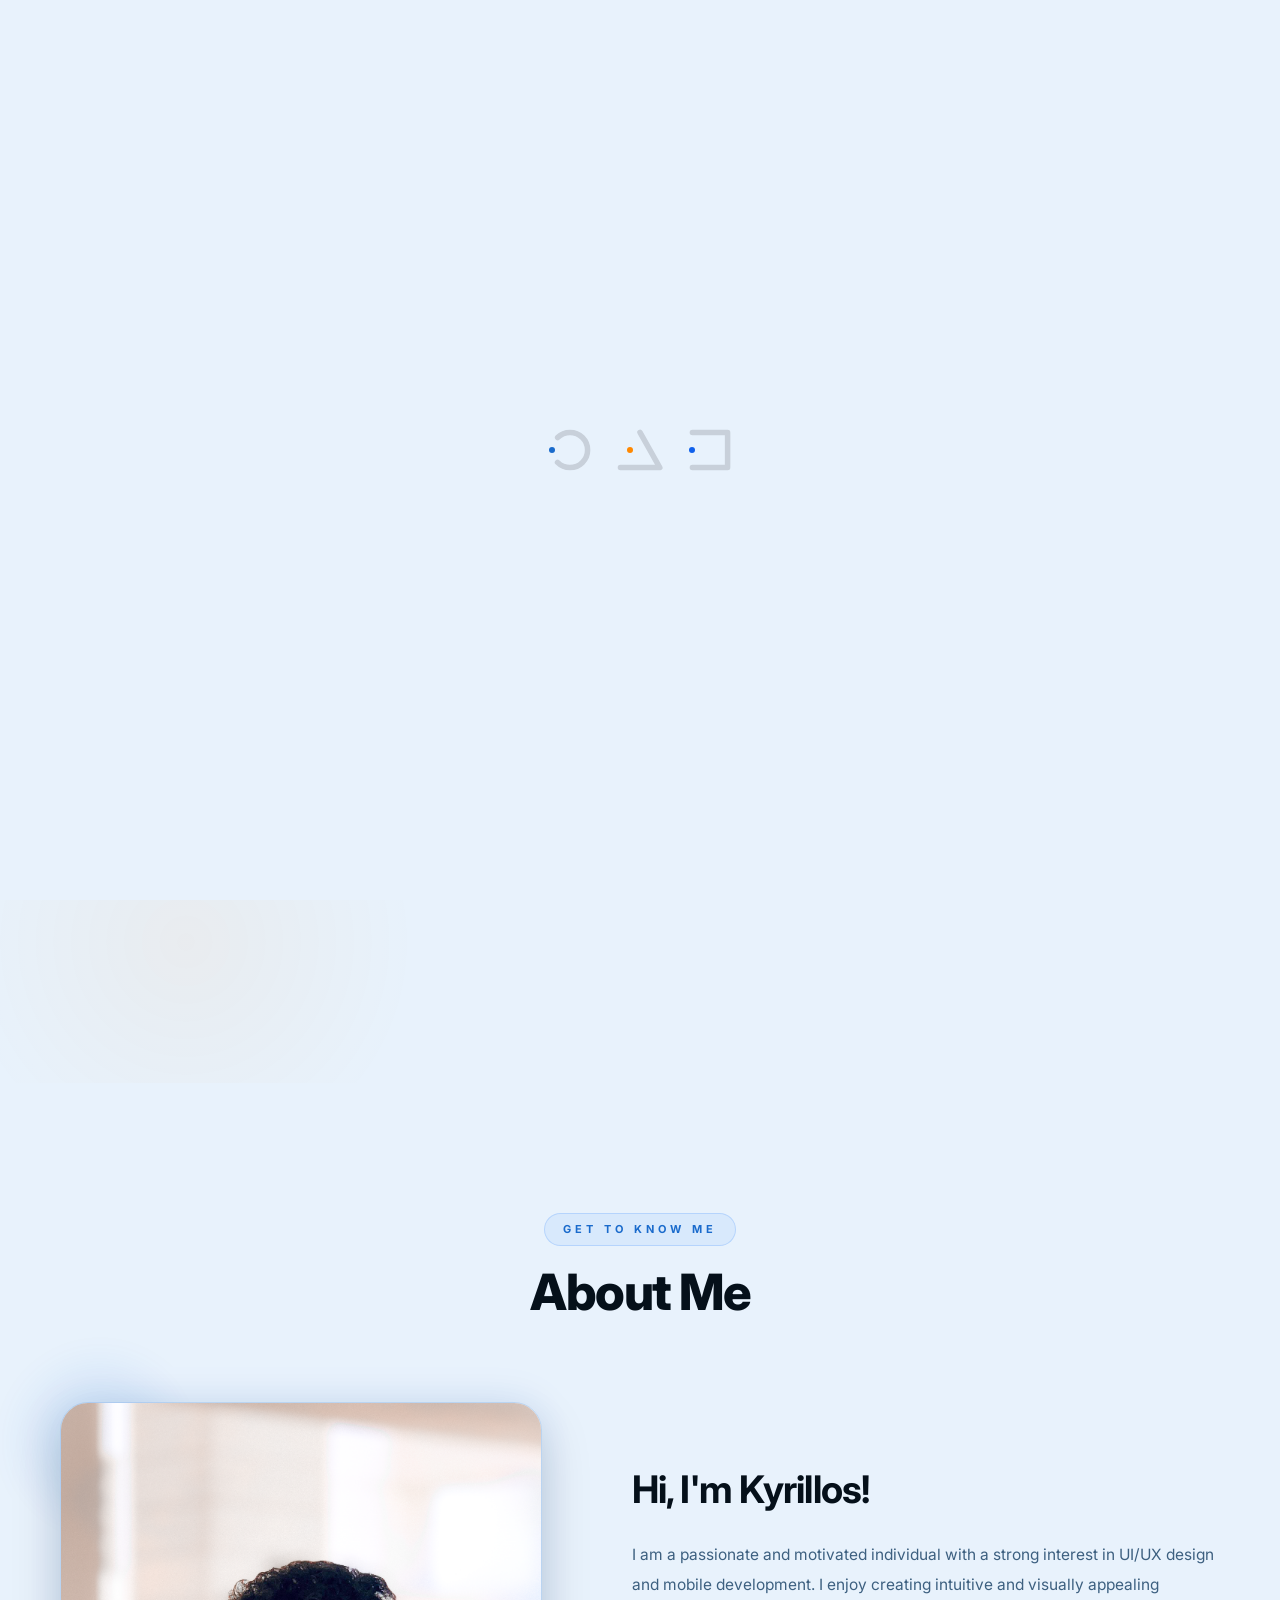
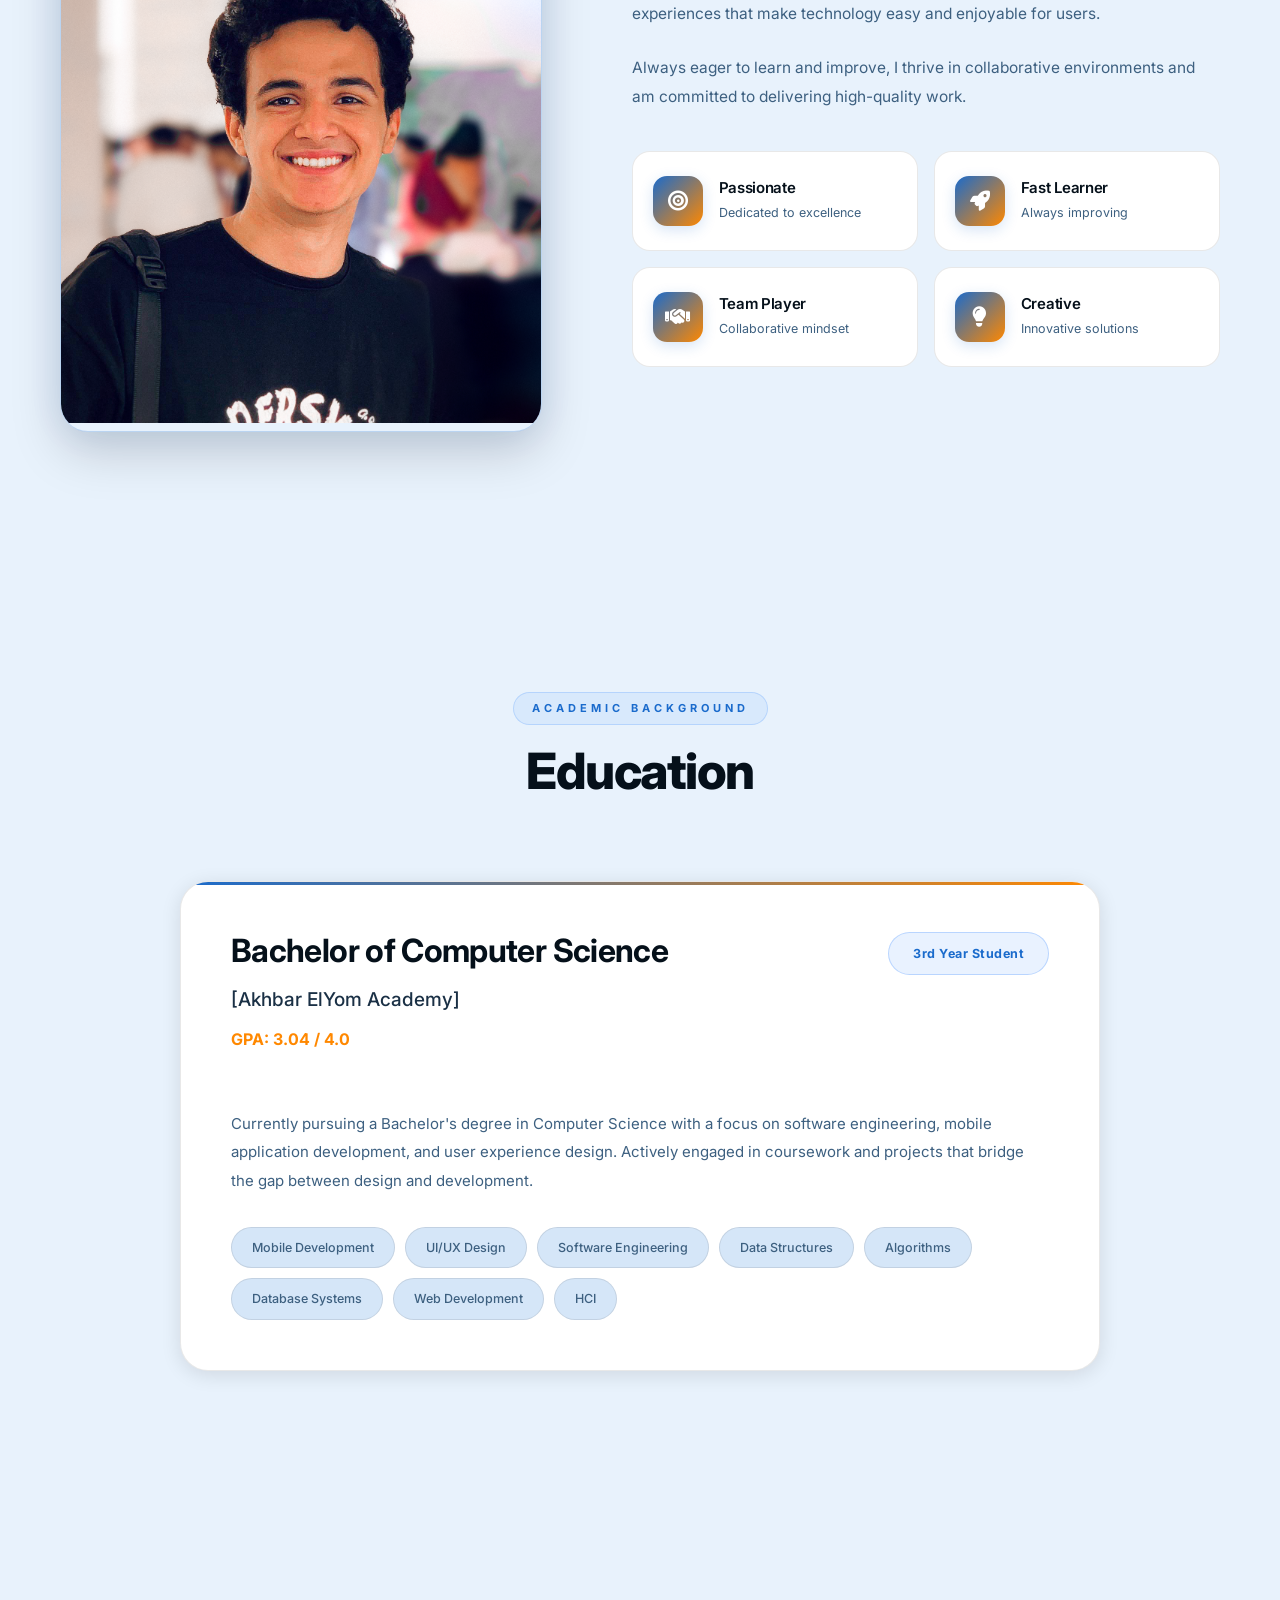
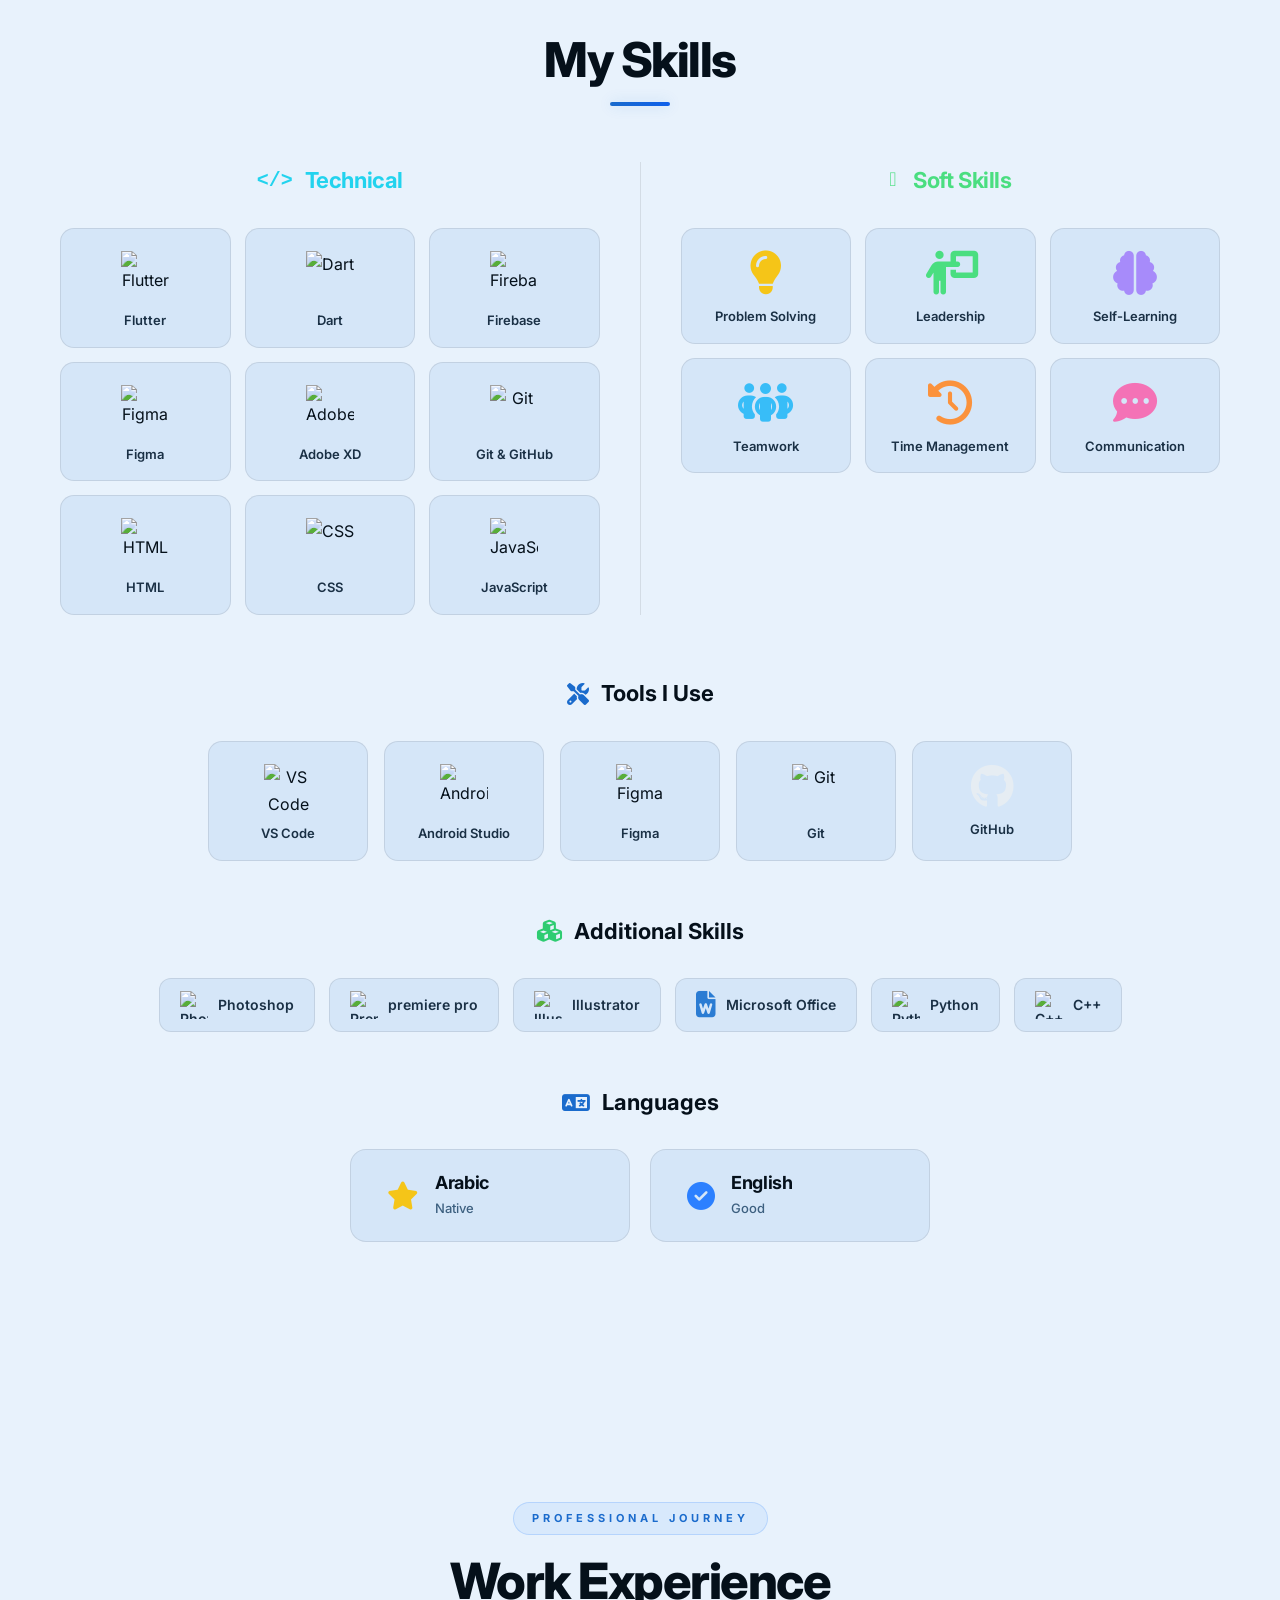
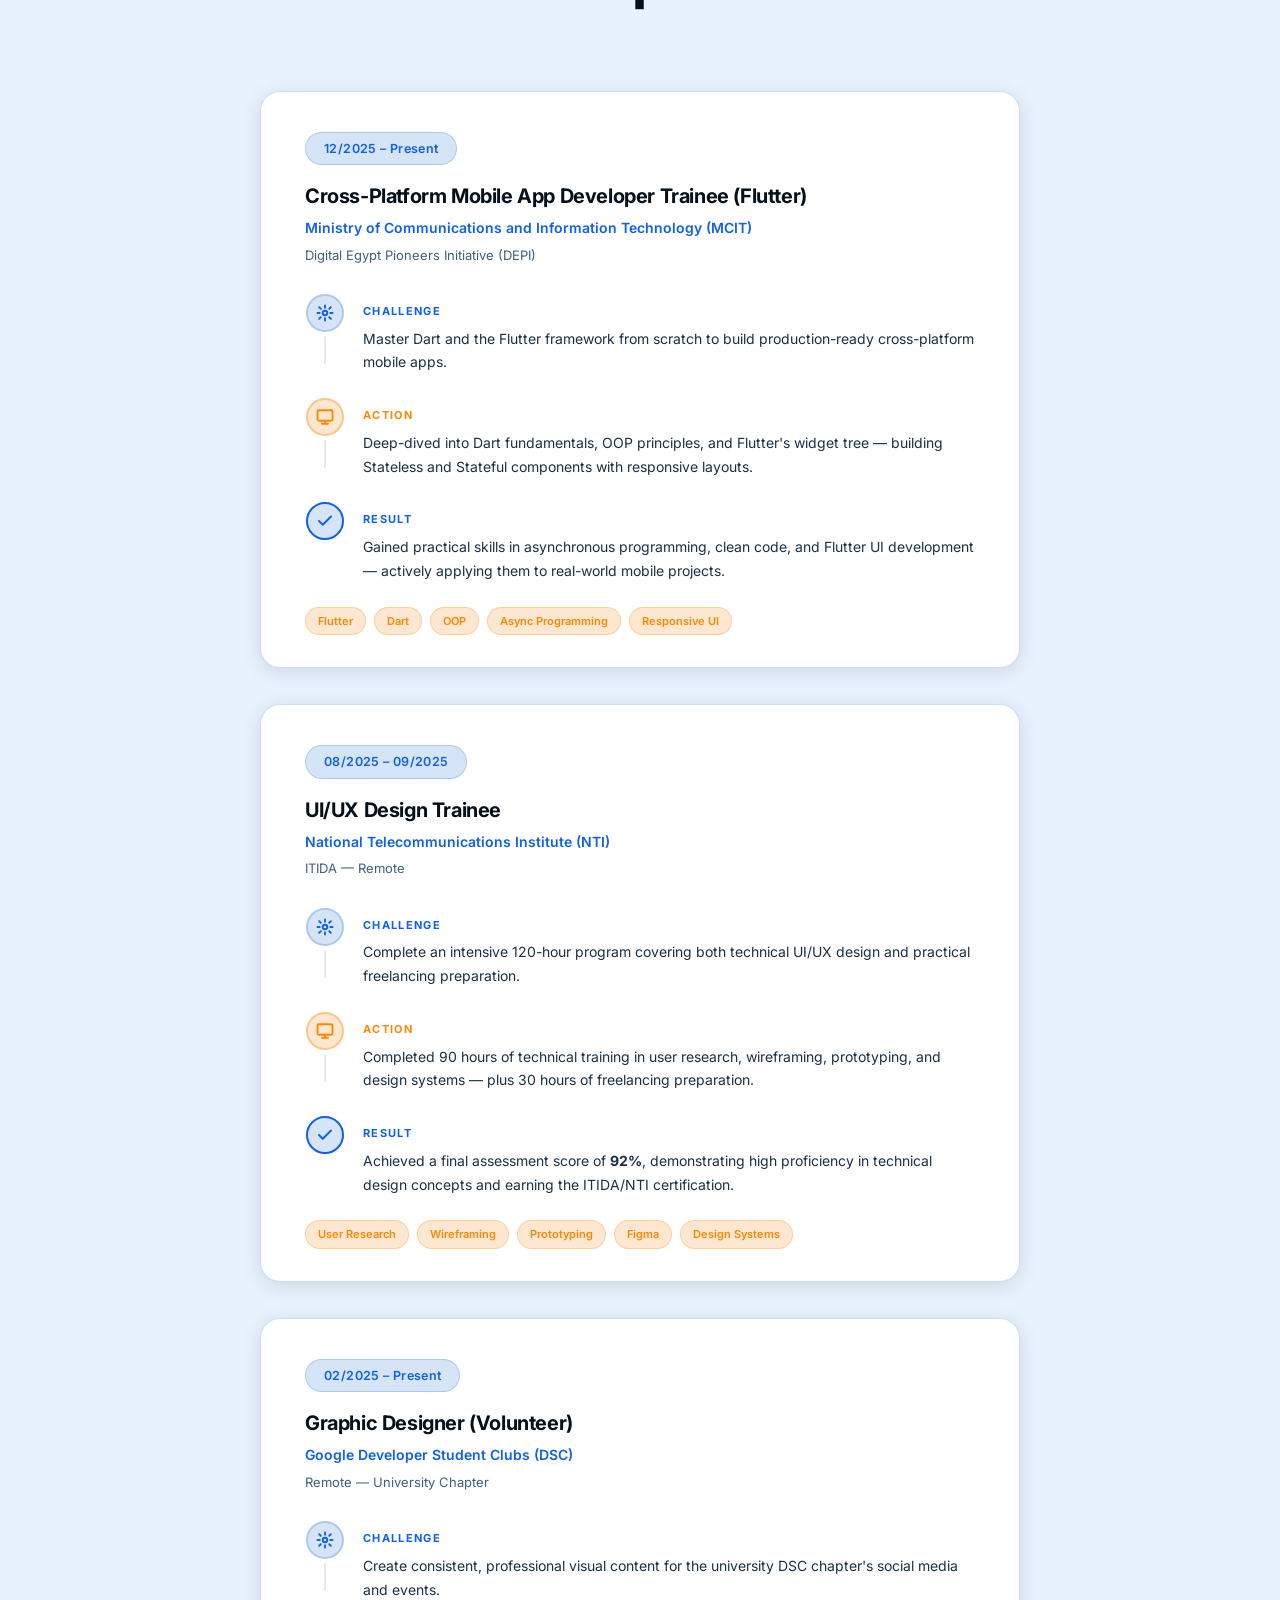
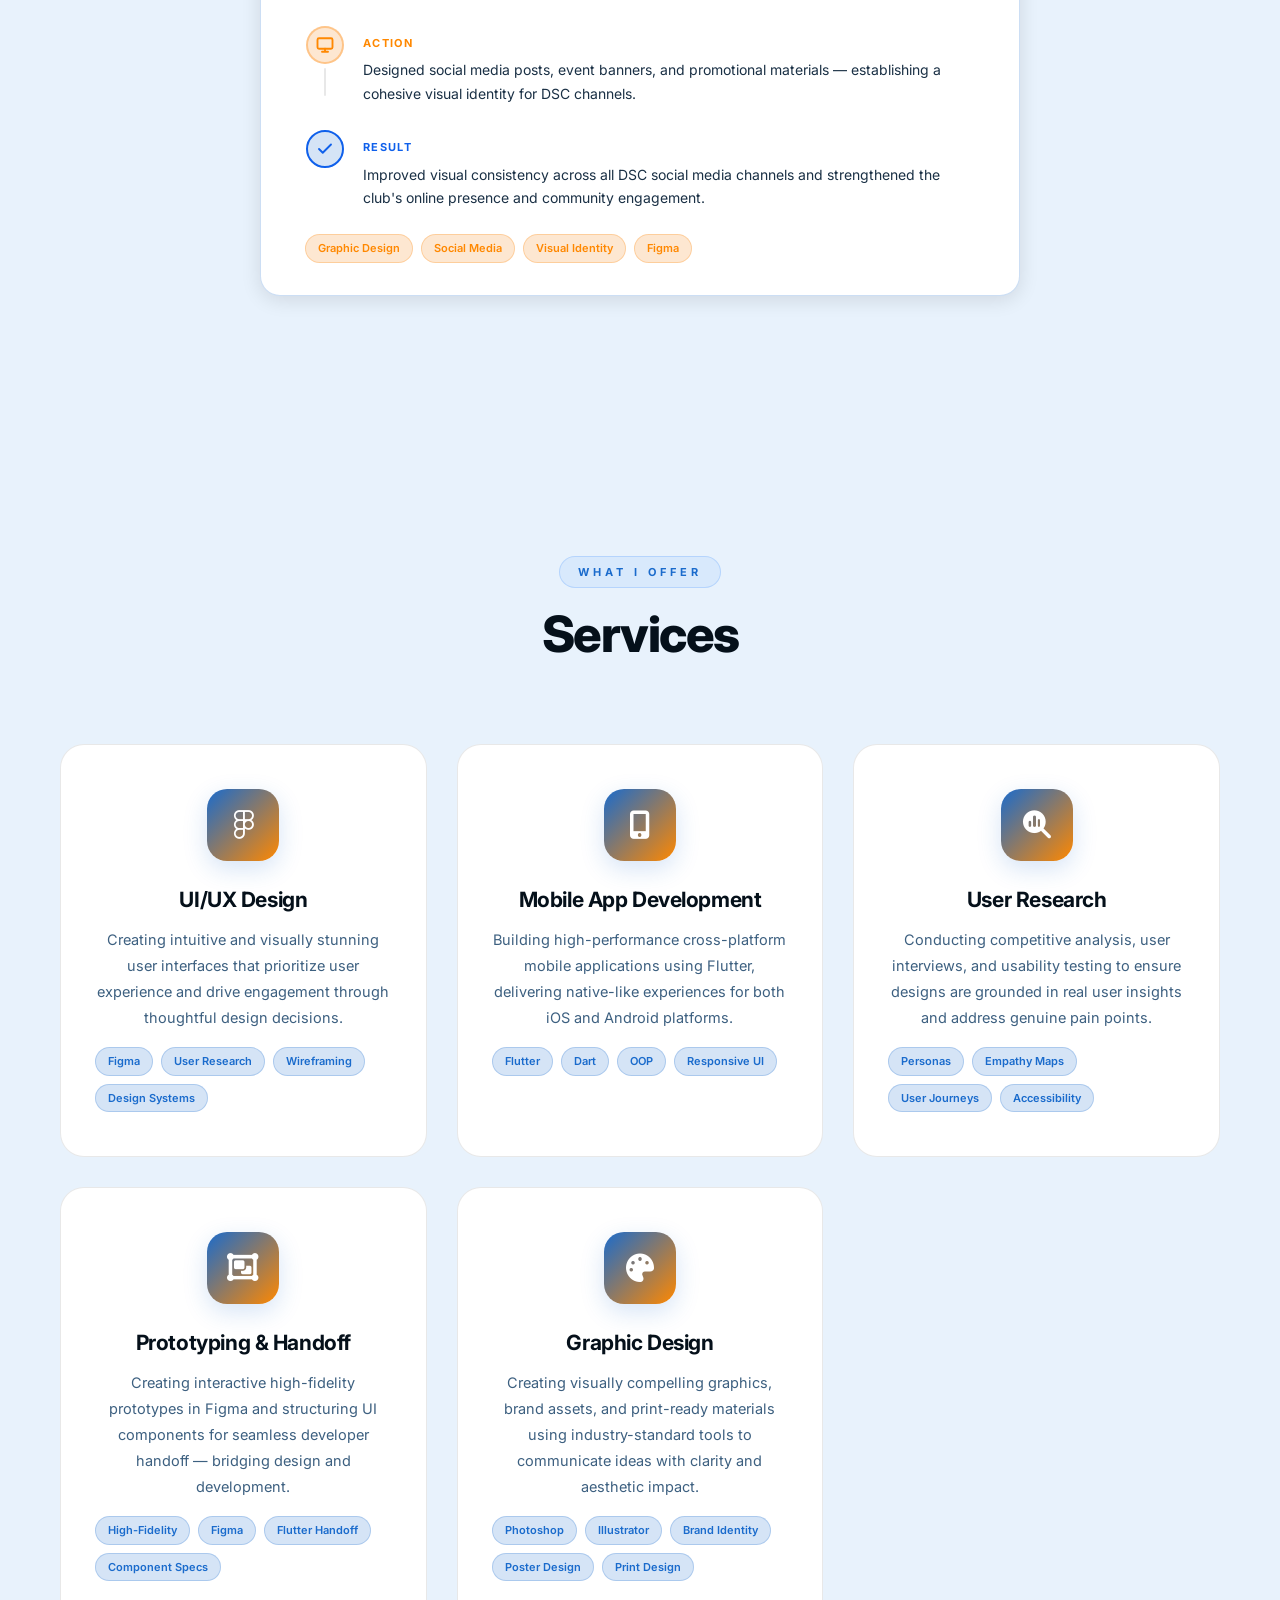
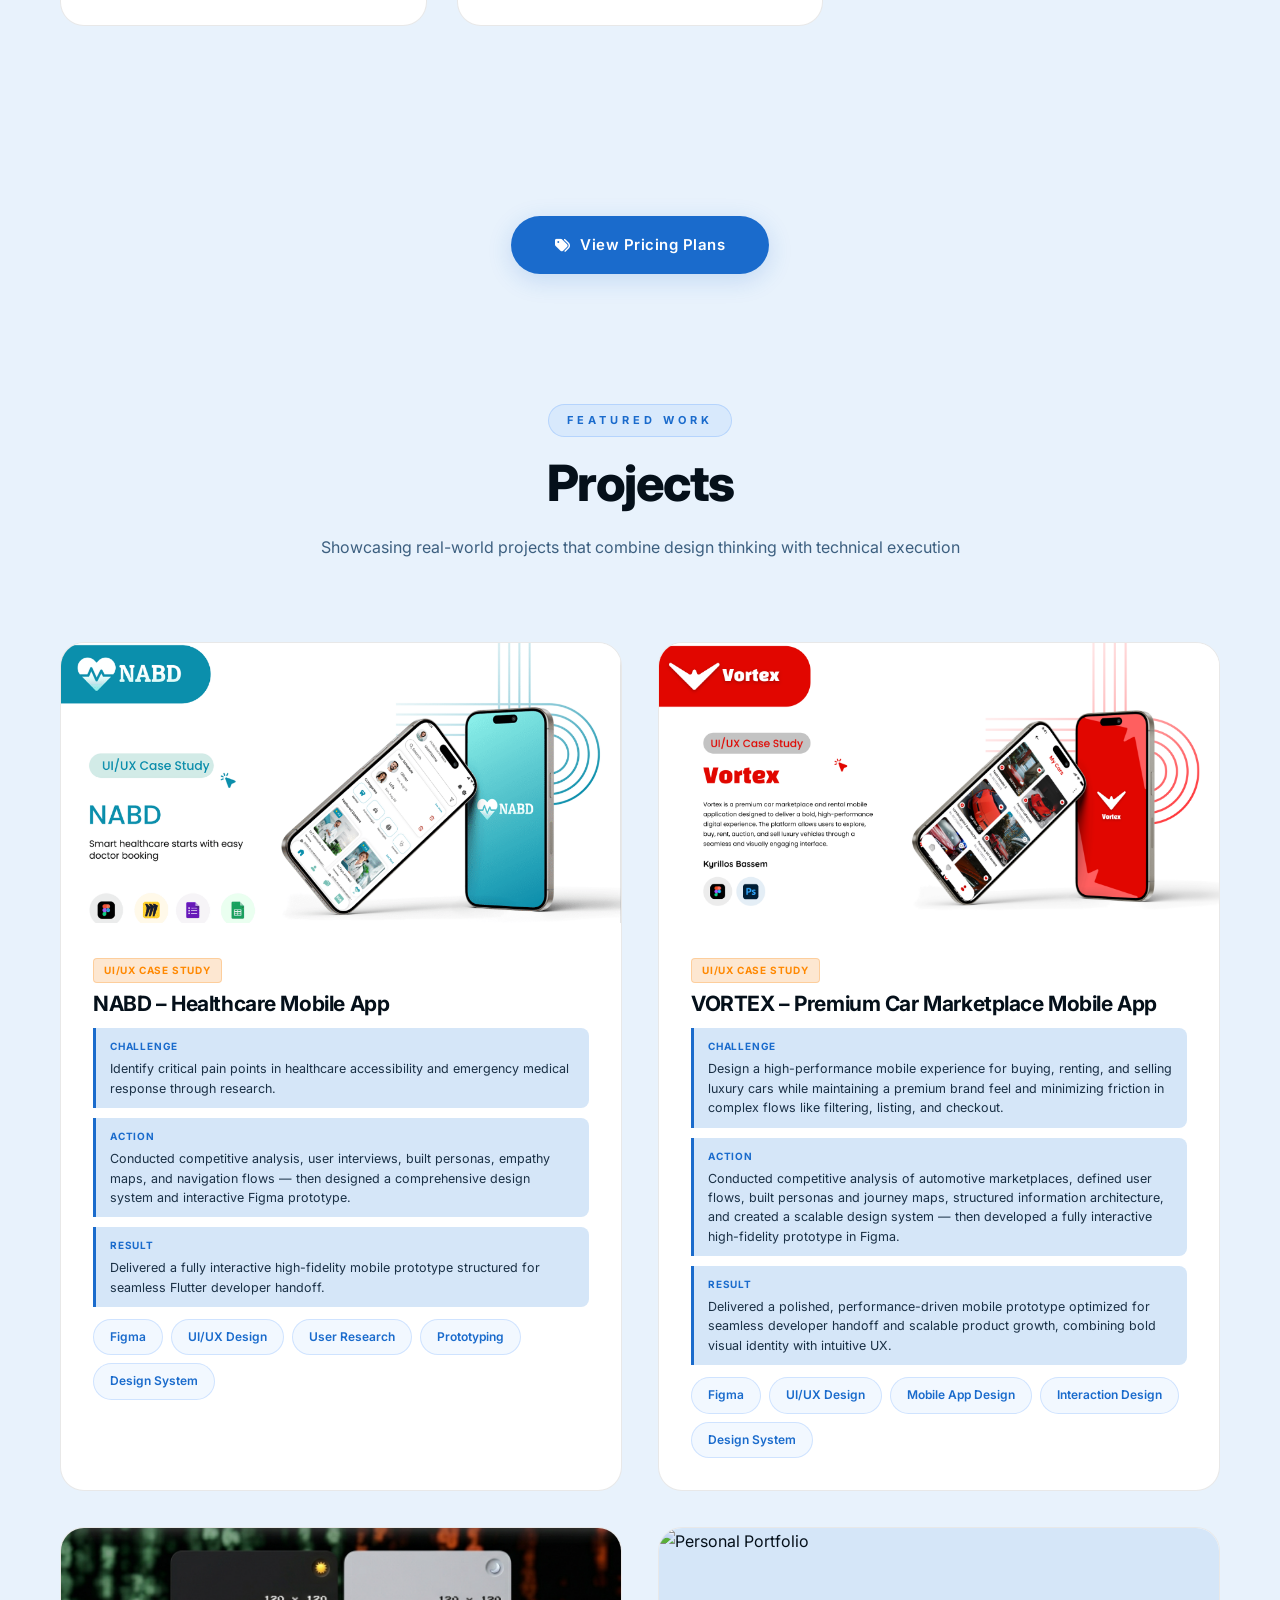
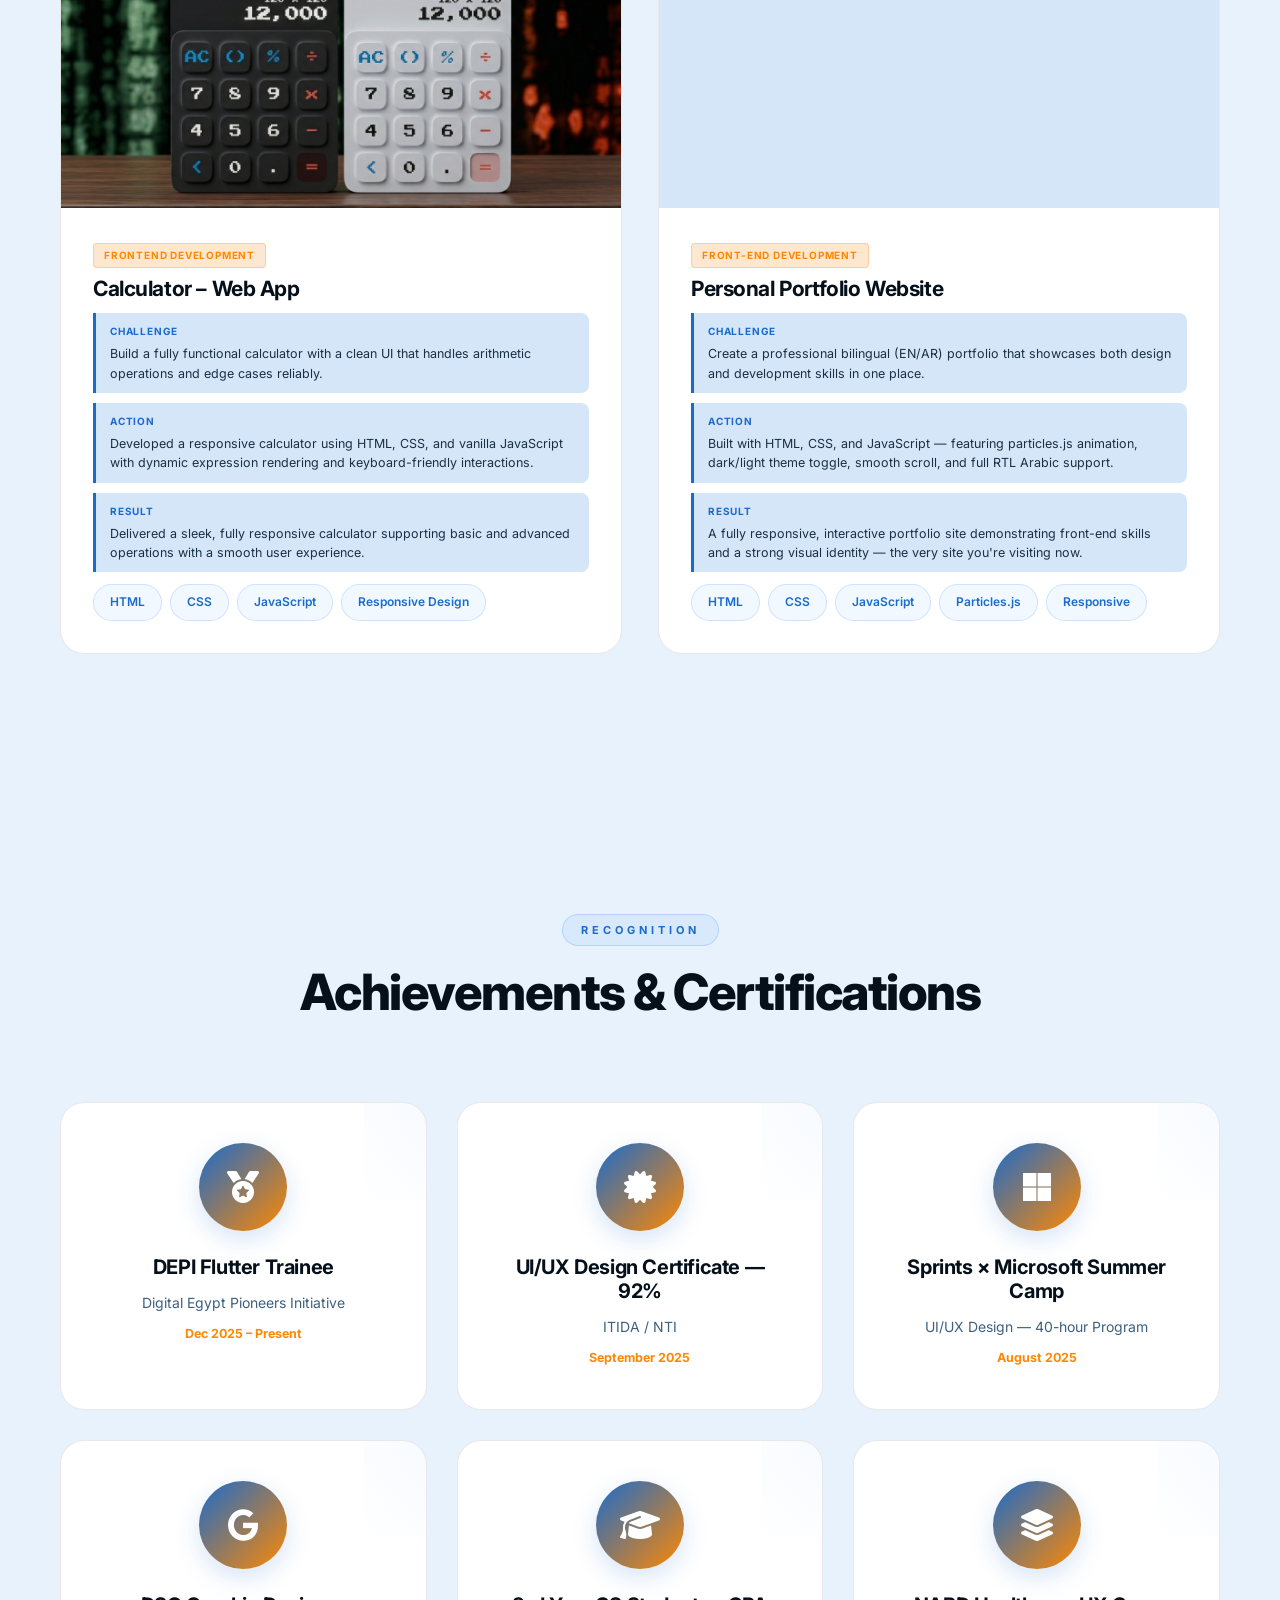
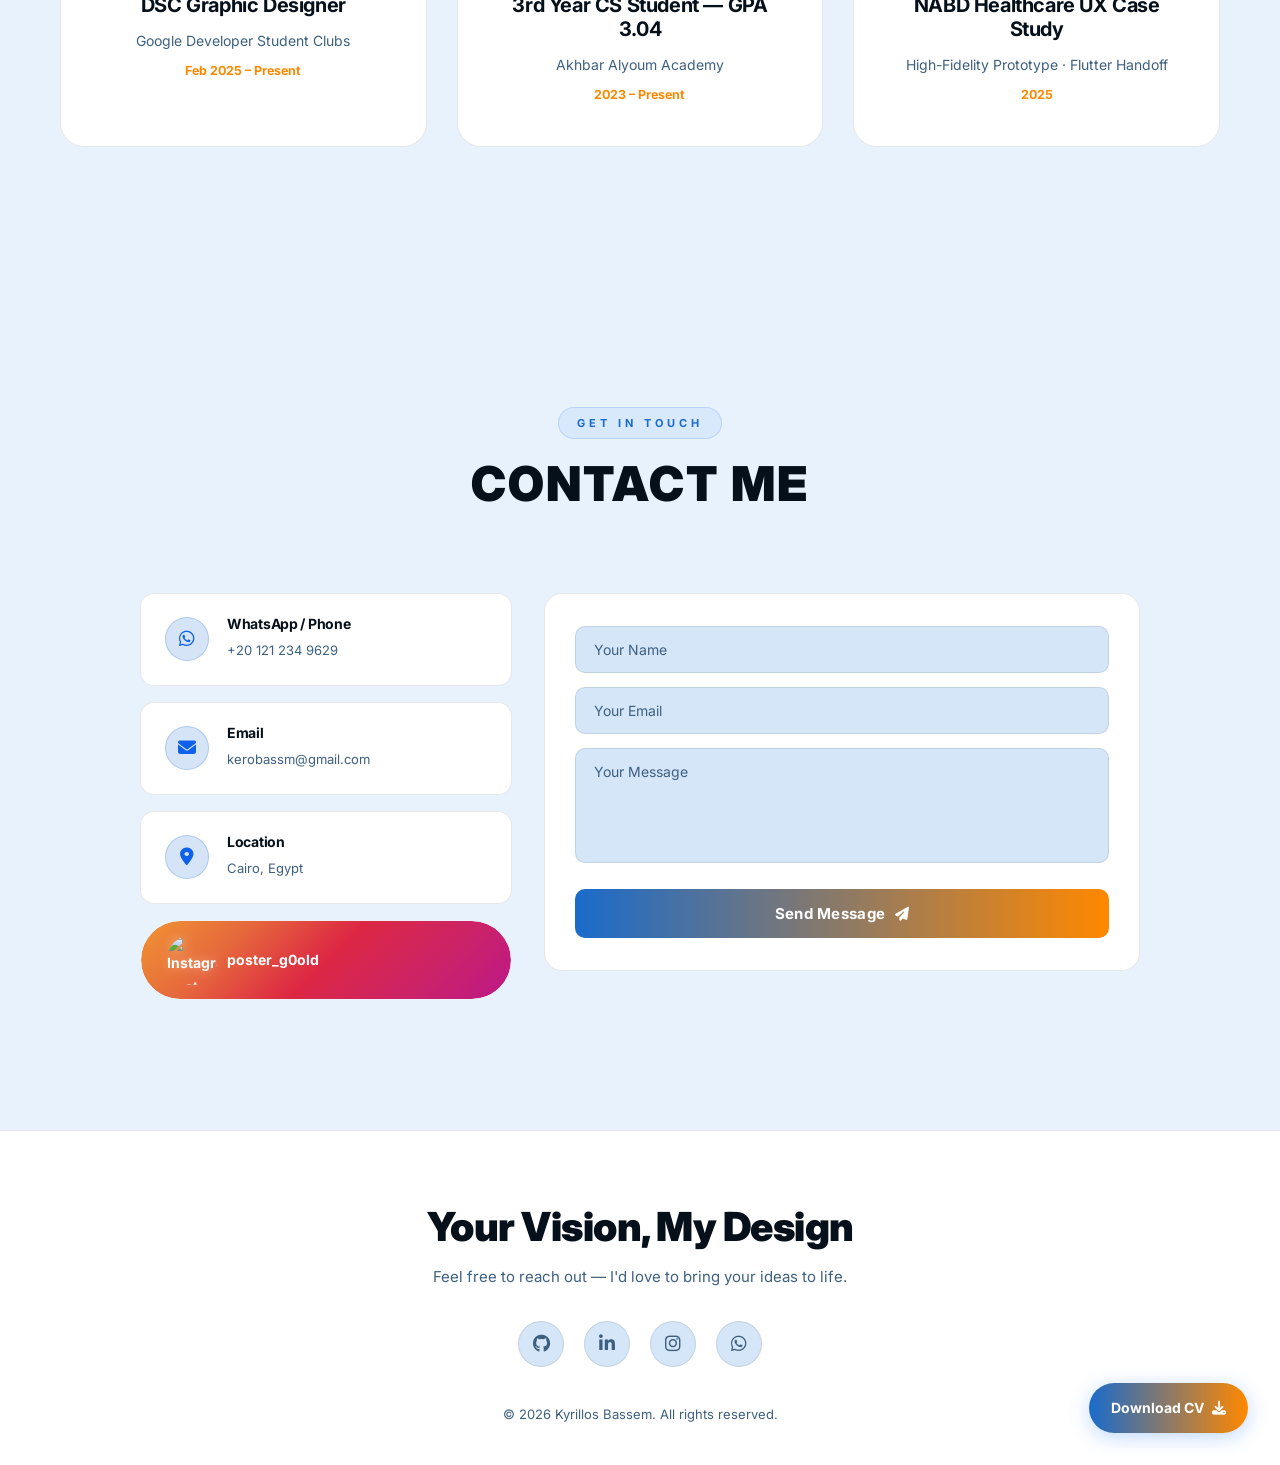
==== index.html @ b2d8bff7 "Add files via upload" ====
<!DOCTYPE html>
<html lang="en" dir="ltr">

<head>
    <meta charset="UTF-8">
    <meta name="viewport" content="width=device-width, initial-scale=1.0">
    <link rel="icon" type="image/png" href="icon.png">
    <title>Kyroles Bassem - UI/UX Designer & Mobile Developer</title>

    <link rel="preconnect" href="https://fonts.googleapis.com">
    <link rel="preconnect" href="https://fonts.gstatic.com" crossorigin>
    <link
        href="https://fonts.googleapis.com/css2?family=Cormorant+Garamond:wght@300;400;500;600;700&family=Inter:wght@300;400;500;600;700&family=Cairo:wght@300;400;600;700&display=swap"
        rel="stylesheet">
    <link rel="stylesheet" href="https://cdnjs.cloudflare.com/ajax/libs/font-awesome/6.5.0/css/all.min.css">
    <script src="https://cdn.jsdelivr.net/npm/@emailjs/browser@4/dist/email.min.js"></script>
    <link rel="stylesheet" href="style.css">
    <script>
    (function() {
      const t = localStorage.getItem('theme') || 'dark';
      document.documentElement.setAttribute('data-theme', t);
    })();
  </script>
</head>

<body dir="ltr">

    <div id="page-loader">
        <div class="loader">
            <svg viewBox="0 0 80 80">
                <circle r="32" cy="40" cx="40"></circle>
            </svg>
        </div>
        <div class="loader triangle">
            <svg viewBox="0 0 86 80">
                <polygon points="43 8 79 72 7 72"></polygon>
            </svg>
        </div>
        <div class="loader">
            <svg viewBox="0 0 80 80">
                <rect height="64" width="64" y="8" x="8"></rect>
            </svg>
        </div>
    </div>

    <div id="particles-js"></div>

    <!-- Controls -->
    <div class="controls-container">
        <div class="lang-toggle">
            <button class="lang-btn active" onclick="switchLanguage('en')">EN</button>
            <button class="lang-btn" onclick="switchLanguage('ar')">AR</button>
        </div>
        <button class="theme-toggle" onclick="toggleTheme()" aria-label="Toggle theme">
            <svg class="theme-icon sun-icon" viewBox="0 0 24 24">
                <circle cx="12" cy="12" r="5" />
                <line x1="12" y1="1" x2="12" y2="3" />
                <line x1="12" y1="21" x2="12" y2="23" />
                <line x1="4.22" y1="4.22" x2="5.64" y2="5.64" />
                <line x1="18.36" y1="18.36" x2="19.78" y2="19.78" />
                <line x1="1" y1="12" x2="3" y2="12" />
                <line x1="21" y1="12" x2="23" y2="12" />
                <line x1="4.22" y1="19.78" x2="5.64" y2="18.36" />
                <line x1="18.36" y1="5.64" x2="19.78" y2="4.22" />
            </svg>
        </button>
    </div>

    <!-- Navigation -->
    <nav>
        <div class="nav-container">
            <a href="#home" class="logo">
                <span class="logo-icon">
                    <svg width="36" height="36" viewBox="0 0 36 36" fill="none" xmlns="http://www.w3.org/2000/svg">
                        <!-- Outer hexagon ring -->
                        <path d="M18 2L32 10V26L18 34L4 26V10L18 2Z" stroke="url(#logoGrad)" stroke-width="1.5"
                            fill="none" />
                        <!-- Inner diamond -->
                        <path d="M18 9L25 18L18 27L11 18Z" fill="url(#logoGrad)" opacity="0.15" />
                        <path d="M18 9L25 18L18 27L11 18Z" stroke="url(#logoGrad)" stroke-width="1.2" fill="none" />
                        <!-- KB monogram — K -->
                        <path d="M13 13.5V22.5M13 18H19.5L22.5 13.5M13 18L22.5 22.5" stroke="url(#logoGrad)"
                            stroke-width="1.6" stroke-linecap="round" stroke-linejoin="round" />
                        <defs>
                            <linearGradient id="logoGrad" x1="4" y1="2" x2="32" y2="34" gradientUnits="userSpaceOnUse">
                                <stop offset="0%" stop-color="var(--primary-light)" />
                                <stop offset="100%" stop-color="var(--accent)" />
                            </linearGradient>
                        </defs>
                    </svg>
                </span>
                <span class="logo-text">
                    <span class="logo-first">KB</span><span class="logo-dot">.</span>
                </span>
            </a>
            <button class="nav-toggle" onclick="toggleNav()">☰</button>
            <ul class="nav-links" id="navLinks">
                <li><a href="#about" data-en="About" data-ar="عني">About</a></li>
                <li><a href="#education" data-en="Education" data-ar="التعليم">Education</a></li>
                <li><a href="#skills" data-en="Skills" data-ar="المهارات">Skills</a></li>
                <li><a href="#experience" data-en="Experience" data-ar="الخبرة">Experience</a></li>
                <li><a href="#services" data-en="Services" data-ar="الخدمات">Services</a></li>
                <li><a href="#projects" data-en="Projects" data-ar="المشاريع">Projects</a></li>
                <li><a href="#achievements" data-en="Achievements" data-ar="الإنجازات">Achievements</a></li>
                <li><a href="#contact" data-en="Contact" data-ar="تواصل">Contact</a></li>
            </ul>
        </div>
    </nav>

    <!-- Hero Section -->
    <section class="hero" id="home">
        <div class="hero-container">
            <div class="hero-content">
                <span class="hero-greeting">
                    <span data-en="Welcome to my portfolio" data-ar="مرحباً بك في معرض أعمالي">Welcome to my
                        portfolio</span>
                </span>
                <h1 class="hero-title" data-en="Kyrillos Bassem" data-ar="كيرلس باسم">Kyrillos Bassem</h1>
                <!-- <p class="hero-role" data-en="UI/UX Designer & Mobile Developer" data-ar="مصمم واجهات و مطور تطبيقات موبايل">UI/UX Designer & Mobile Developer</p> -->
                <p class="hero-role">
                    <span class="prompt">&gt;</span>
                    <span class="hero-word-wrap">
                        <span class="hero-word" id="animated-word"></span><span class="cursor">_</span>
                    </span>
                </p>
                <p class="hero-tagline lang-en">Creating intuitive and visually appealing experiences that make
                    technology easy and enjoyable for users.</p>
                <p class="hero-tagline lang-ar hidden">أصنع تجارب بديهية وجذابة بصرياً تجعل التكنولوجيا سهلة وممتعة
                    للمستخدمين.</p>
                <div class="hero-buttons">
                    <a href="#projects" class="btn btn-primary">
                        <span data-en="View Projects" data-ar="عرض المشاريع">View Projects</span>
                        <span>→</span>
                    </a>
                    <a href="#contact" class="btn btn-secondary" data-en="Contact Me" data-ar="تواصل معي">Contact Me</a>
                </div>
                <div class="hero-stats">
                    <div class="stat-item">
                        <div class="stat-number">3.04</div>
                        <div class="stat-label" data-en="GPA / 4.0" data-ar="المعدل / 4.0">GPA / 4.0</div>
                    </div>
                    <div class="stat-item">
                        <div class="stat-number">92%</div>
                        <div class="stat-label" data-en="NTI Assessment" data-ar="تقييم NTI">NTI Assessment</div>
                    </div>
                    <div class="stat-item">
                        <div class="stat-number">2+</div>
                        <div class="stat-label" data-en="Internships" data-ar="تدريبات">Internships</div>
                    </div>
                </div>
            </div>
            <div class="hero-image">
                <div class="hero-image-wrapper">
                    <div class="hero-image-frame"></div>
                    <img src="assets/Kero.png" alt="Kyroles Bassem">
                </div>
            </div>
        </div>
    </section>

    <!-- About Section -->
    <section id="about">
        <div class="section-header">
            <p class="section-label" data-en="GET TO KNOW ME" data-ar="تعرف علي">GET TO KNOW ME</p>
            <h2 class="section-title" data-en="About Me" data-ar="عني">About Me</h2>
        </div>
        <div class="about-content">
            <div class="about-image-container">
                <div class="about-decoration"></div>
                <div class="about-image">
                    <img src="assets/1.png" alt="About Kyrillos">
                </div>
            </div>
            <div class="about-text">
                <h3 data-en="Hi, I'm Kyrillos!" data-ar="مرحباً، أنا كيرلس!">Hi, I'm Kyrillos!</h3>
                <p class="lang-en">I am a passionate and motivated individual with a strong interest in UI/UX design and
                    mobile development. I enjoy creating intuitive and visually appealing experiences that make
                    technology easy and enjoyable for users.</p>
                <p class="lang-en">Always eager to learn and improve, I thrive in collaborative environments and am
                    committed to delivering high-quality work.</p>
                <p class="lang-ar hidden">أنا شخص شغوف ومتحمس ولدي اهتمام قوي بتصميم تجربة المستخدم وتطوير تطبيقات
                    الهواتف. أحب خلق تجارب بصرية سهلة الاستخدام وممتعة للمستخدمين.</p>
                <p class="lang-ar hidden">متحمس دائمًا للتعلم وتحسين مهاراتي، وأفضل العمل في بيئات تعاونية مع الالتزام
                    بتقديم عمل عالي الجودة.</p>

                <div class="about-highlights">
                    <div class="highlight-card">
                        <div class="highlight-icon"><i class="fa-solid fa-bullseye"></i></div>
                        <div class="highlight-info">
                            <h4 data-en="Passionate" data-ar="شغوف">Passionate</h4>
                            <p class="lang-en">Dedicated to excellence</p>
                            <p class="lang-ar hidden">ملتزم بالتميز</p>
                        </div>
                    </div>
                    <div class="highlight-card">
                        <div class="highlight-icon"><i class="fa-solid fa-rocket"></i></div>
                        <div class="highlight-info">
                            <h4 data-en="Fast Learner" data-ar="سريع التعلم">Fast Learner</h4>
                            <p class="lang-en">Always improving</p>
                            <p class="lang-ar hidden">دائم التطور</p>
                        </div>
                    </div>
                    <div class="highlight-card">
                        <div class="highlight-icon"><i class="fa-solid fa-handshake"></i></div>
                        <div class="highlight-info">
                            <h4 data-en="Team Player" data-ar="لاعب فريق">Team Player</h4>
                            <p class="lang-en">Collaborative mindset</p>
                            <p class="lang-ar hidden">عقلية تعاونية</p>
                        </div>
                    </div>
                    <div class="highlight-card">
                        <div class="highlight-icon"><i class="fa-solid fa-lightbulb"></i></div>
                        <div class="highlight-info">
                            <h4 data-en="Creative" data-ar="مبدع">Creative</h4>
                            <p class="lang-en">Innovative solutions</p>
                            <p class="lang-ar hidden">حلول مبتكرة</p>
                        </div>
                    </div>
                </div>
            </div>
        </div>
    </section>

    <!-- Education Section -->
    <section id="education">
        <div class="section-header">
            <p class="section-label" data-en="ACADEMIC BACKGROUND" data-ar="الخلفية الأكاديمية">ACADEMIC BACKGROUND</p>
            <h2 class="section-title" data-en="Education" data-ar="التعليم">Education</h2>
        </div>
        <div class="education-container">
            <div class="education-card">
                <div class="education-header">
                    <div>
                        <h3 class="education-degree" data-en="Bachelor of Computer Science"
                            data-ar="بكالوريوس علوم الحاسوب">Bachelor of Computer Science</h3>
                        <p class="education-school" data-en="[Your University Name]" data-ar="[اكاديميه اخبار اليوم]">
                            [Akhbar ElYom Academy]</p>
                        <p class="education-gpa" data-en="GPA: 3.04 / 4.0" data-ar="المعدل: 3.04 / 4.0">GPA: 3.04 / 4.0
                        </p>
                    </div>
                    <span class="education-badge" data-en="3rd Year Student" data-ar="طالب السنة الثالثة">3rd Year
                        Student</span>
                </div>
                <p class="education-description lang-en">Currently pursuing a Bachelor's degree in Computer Science with
                    a focus on software engineering, mobile application development, and user experience design.
                    Actively engaged in coursework and projects that bridge the gap between design and development.</p>
                <p class="education-description lang-ar hidden">حالياً أتابع درجة البكالوريوس في علوم الحاسوب مع التركيز
                    على هندسة البرمجيات وتطوير تطبيقات الهاتف المحمول وتصميم تجربة المستخدم. منخرط بنشاط في الدورات
                    الدراسية والمشاريع التي تربط بين التصميم والتطوير.</p>
                <div class="education-courses">
                    <span class="course-tag" data-en="Mobile Development" data-ar="تطوير الموبايل">Mobile
                        Development</span>
                    <span class="course-tag" data-en="UI/UX Design" data-ar="تصميم واجهات">UI/UX Design</span>
                    <span class="course-tag" data-en="Software Engineering" data-ar="هندسة البرمجيات">Software
                        Engineering</span>
                    <span class="course-tag" data-en="Data Structures" data-ar="هياكل البيانات">Data Structures</span>
                    <span class="course-tag" data-en="Algorithms" data-ar="الخوارزميات">Algorithms</span>
                    <span class="course-tag" data-en="Database Systems" data-ar="أنظمة قواعد البيانات">Database
                        Systems</span>
                    <span class="course-tag" data-en="Web Development" data-ar="تطوير الويب">Web Development</span>
                    <span class="course-tag" data-en="HCI" data-ar="التفاعل البشري">HCI</span>
                </div>
            </div>
        </div>
    </section>

    <!-- Skills Section -->
    <section id="skills">

        <!-- Title -->
        <div class="skills-main-header">
            <h2 class="skills-main-title" data-en="My Skills" data-ar="مهاراتي">My Skills</h2>
            <div class="skills-title-bar"></div>
        </div>

        <!-- Technical + Soft Skills two-column -->
        <div class="skills-two-col">

            <!-- Technical -->
            <div class="skills-group">
                <div class="skills-group-heading">
                    <span class="sgh-icon tech-icon">&lt;/&gt;</span>
                    <span class="sgh-label tech-label" data-en="Technical" data-ar="التقنية">Technical</span>
                </div>
                <div class="skill-cards-grid">
                    <div class="skill-card">
                        <img src="https://cdn.jsdelivr.net/gh/devicons/devicon@latest/icons/flutter/flutter-original.svg"
                            alt="Flutter">
                        <span data-en="Flutter" data-ar="فلاتر">Flutter</span>
                    </div>
                    <div class="skill-card">
                        <img src="https://cdn.jsdelivr.net/gh/devicons/devicon@latest/icons/dart/dart-original.svg"
                            alt="Dart">
                        <span data-en="Dart" data-ar="دارت">Dart</span>
                    </div>
                    <div class="skill-card">
                        <img src="https://cdn.jsdelivr.net/gh/devicons/devicon@latest/icons/firebase/firebase-original.svg"
                            alt="Firebase">
                        <span data-en="Firebase" data-ar="فايربيس">Firebase</span>
                    </div>
                    <div class="skill-card">
                        <img src="https://cdn.jsdelivr.net/gh/devicons/devicon@latest/icons/figma/figma-original.svg"
                            alt="Figma">
                        <span data-en="Figma" data-ar="فيجما">Figma</span>
                    </div>
                    <div class="skill-card">
                        <img src="https://cdn.jsdelivr.net/gh/devicons/devicon@latest/icons/xd/xd-original.svg"
                            alt="Adobe XD">
                        <span data-en="Adobe XD" data-ar="أدوبي XD">Adobe XD</span>
                    </div>
                    <div class="skill-card">
                        <img src="https://cdn.jsdelivr.net/gh/devicons/devicon@latest/icons/git/git-original.svg"
                            alt="Git">
                        <span data-en="Git & GitHub" data-ar="جيت وجيتهاب">Git & GitHub</span>
                    </div>
                    <div class="skill-card">
                        <img src="https://cdn.jsdelivr.net/gh/devicons/devicon@latest/icons/html5/html5-original.svg"
                            alt="HTML">
                        <span data-en="HTML" data-ar="HTML">HTML</span>
                    </div>
                    <div class="skill-card">
                        <img src="https://cdn.jsdelivr.net/gh/devicons/devicon@latest/icons/css3/css3-original.svg"
                            alt="CSS">
                        <span data-en="CSS" data-ar="HTML">CSS</span>
                    </div>
                    <div class="skill-card">
                        <img src="https://cdn.jsdelivr.net/gh/devicons/devicon@latest/icons/javascript/javascript-original.svg"
                            alt="JavaScript">
                        <span data-en="JavaScript" data-ar="JavaScript">JavaScript</span>
                    </div>

                </div>
            </div>

            <!-- Column divider -->
            <div class="skills-col-divider"></div>

            <!-- Soft Skills -->
            <div class="skills-group">
                <div class="skills-group-heading">
                    <i class="fa-solid fa-users sgh-icon soft-icon"></i>
                    <span class="sgh-label soft-label" data-en="Soft Skills" data-ar="المهارات الشخصية">Soft
                        Skills</span>
                </div>
                <div class="skill-cards-grid">
                    <div class="skill-card">
                        <i class="fa-solid fa-lightbulb skill-fa-icon" style="color:#f5c518"></i>
                        <span data-en="Problem Solving" data-ar="حل المشاكل">Problem Solving</span>
                    </div>
                    <div class="skill-card">
                        <i class="fa-solid fa-person-chalkboard skill-fa-icon" style="color:#4ade80"></i>
                        <span data-en="Leadership" data-ar="القيادة">Leadership</span>
                    </div>
                    <div class="skill-card">
                        <i class="fa-solid fa-brain skill-fa-icon" style="color:#a78bfa"></i>
                        <span data-en="Self-Learning" data-ar="التعلم الذاتي">Self-Learning</span>
                    </div>
                    <div class="skill-card">
                        <i class="fa-solid fa-people-group skill-fa-icon" style="color:#38bdf8"></i>
                        <span data-en="Teamwork" data-ar="العمل الجماعي">Teamwork</span>
                    </div>
                    <div class="skill-card">
                        <i class="fa-solid fa-clock-rotate-left skill-fa-icon" style="color:#fb923c"></i>
                        <span data-en="Time Management" data-ar="إدارة الوقت">Time Management</span>
                    </div>
                    <div class="skill-card">
                        <i class="fa-solid fa-comment-dots skill-fa-icon" style="color:#f472b6"></i>
                        <span data-en="Communication" data-ar="التواصل">Communication</span>
                    </div>
                </div>
            </div>
        </div>




        <!-- Tools I Use -->
        <div class="skills-subsection">
            <div class="skills-sub-heading">
                <i class="fa-solid fa-screwdriver-wrench sub-icon tools-sub-icon"></i>
                <span data-en="Tools I Use" data-ar="الأدوات التي أستخدمها">Tools I Use</span>
            </div>
            <div class="tools-cards-grid">
                <div class="skill-card tool-card">
                    <img src="https://cdn.jsdelivr.net/gh/devicons/devicon@latest/icons/vscode/vscode-original.svg"
                        alt="VS Code">
                    <span>VS Code</span>
                </div>
                <div class="skill-card tool-card">
                    <img src="https://cdn.jsdelivr.net/gh/devicons/devicon@latest/icons/androidstudio/androidstudio-original.svg"
                        alt="Android Studio">
                    <span>Android Studio</span>
                </div>
                <div class="skill-card tool-card">
                    <img src="https://cdn.jsdelivr.net/gh/devicons/devicon@latest/icons/figma/figma-original.svg"
                        alt="Figma">
                    <span>Figma</span>
                </div>
                <div class="skill-card tool-card">
                    <img src="https://cdn.jsdelivr.net/gh/devicons/devicon@latest/icons/git/git-original.svg" alt="Git">
                    <span>Git</span>
                </div>
                <div class="skill-card tool-card">
                    <i class="fa-brands fa-github skill-fa-icon" style="color:#e6edf3"></i>
                    <span>GitHub</span>
                </div>
            </div>
        </div>
        <!-- Additional Skills -->
        <div class="skills-subsection">
            <div class="skills-sub-heading">
                <i class="fa-solid fa-cubes sub-icon additional-sub-icon"></i>
                <span data-en="Additional Skills" data-ar="مهارات إضافية">Additional Skills</span>
            </div>
            <div class="additional-skills-grid">
                <div class="add-skill-tag">
                    <img src="https://cdn.jsdelivr.net/gh/devicons/devicon@latest/icons/photoshop/photoshop-original.svg"
                        alt="Photoshop">
                    <span data-en="Photoshop" data-ar="فوتوشوب">Photoshop</span>
                </div>
                <div class="add-skill-tag">
                    <img src="https://cdn.jsdelivr.net/gh/devicons/devicon@latest/icons/premierepro/premierepro-original.svg"
                        alt="Premiere Pro" />
                    <span data-en="premiere pro" data-ar="بريمير">premiere pro</span>
                </div>
                <div class="add-skill-tag">
                    <img src="https://cdn.jsdelivr.net/gh/devicons/devicon@latest/icons/illustrator/illustrator-original.svg"
                        alt="Illustrator" />
                    <span data-en="Adobe Illustrator" data-ar="أدوبي إيلوستريتور">Illustrator</span>
                </div>
                <div class="add-skill-tag">
                    <i class="fa-solid fa-file-word add-skill-fa-icon" style="color:#2b7cd3"></i>
                    <span data-en="Microsoft Office" data-ar="مايكروسوفت أوفيس">Microsoft Office</span>
                </div>
                <div class="add-skill-tag">
                    <img src="https://cdn.jsdelivr.net/gh/devicons/devicon@latest/icons/python/python-original.svg"
                        alt="Python">
                    <span data-en="Python" data-ar="بايثون">Python</span>
                </div>
                <div class="add-skill-tag">
                    <img src="https://cdn.jsdelivr.net/gh/devicons/devicon@latest/icons/cplusplus/cplusplus-original.svg"
                        alt="C++">
                    <span data-en="C++" data-ar="سي بلس بلس">C++</span>
                </div>
            </div>
        </div>

        <!-- Languages -->
        <div class="skills-subsection">
            <div class="skills-sub-heading">
                <i class="fa-solid fa-language sub-icon lang-sub-icon"></i>
                <span data-en="Languages" data-ar="اللغات">Languages</span>
            </div>
            <div class="lang-cards-grid">
                <div class="lang-card">
                    <i class="fa-solid fa-star lang-badge native-badge"></i>
                    <div class="lang-info">
                        <h4 data-en="Arabic" data-ar="العربية">Arabic</h4>
                        <p data-en="Native" data-ar="اللغة الأم">Native</p>
                    </div>
                </div>
                <div class="lang-card">
                    <i class="fa-solid fa-circle-check lang-badge good-badge"></i>
                    <div class="lang-info">
                        <h4 data-en="English" data-ar="الإنجليزية">English</h4>
                        <p data-en="Good" data-ar="جيد">Good</p>
                    </div>
                </div>
            </div>
        </div>

    </section>


    <!-- Experience Section -->
    <section id="experience">
        <div class="section-header">
            <p class="section-label" data-en="PROFESSIONAL JOURNEY" data-ar="الرحلة المهنية">PROFESSIONAL JOURNEY</p>
            <h2 class="section-title" data-en="Work Experience" data-ar="الخبرة العملية">Work Experience</h2>
        </div>
        <div class="exp-timeline-grid">

            <!-- DEPI -->
            <div class="exp-tl-card">
                <div class="exp-tl-date-badge">
                    <span class="lang-en">12/2025 – Present</span>
                    <span class="lang-ar hidden">12/2025 – حتى الآن</span>
                </div>
                <h3 class="exp-tl-title" data-en="Cross-Platform Mobile App Developer Trainee (Flutter)"
                    data-ar="متدرب تطوير تطبيقات متعددة المنصات (فلاتر)">Cross-Platform Mobile App Developer Trainee
                    (Flutter)</h3>
                <p class="exp-tl-company" data-en="Ministry of Communications and Information Technology (MCIT)"
                    data-ar="وزارة الاتصالات وتكنولوجيا المعلومات">Ministry of Communications and Information Technology
                    (MCIT)</p>
                <p class="exp-tl-sub" data-en="Digital Egypt Pioneers Initiative (DEPI)"
                    data-ar="مبادرة رواد مصر الرقمية (DEPI)">Digital Egypt Pioneers Initiative (DEPI)</p>

                <div class="exp-tl-car">
                    <!-- Challenge -->
                    <div class="exp-tl-row">
                        <div class="exp-tl-line-wrap">
                            <div class="exp-tl-dot dot-challenge">
                                <svg viewBox="0 0 24 24" fill="none" stroke="currentColor" stroke-width="2.5"
                                    stroke-linecap="round" stroke-linejoin="round">
                                    <circle cx="12" cy="12" r="3" />
                                    <path
                                        d="M12 2v3M12 19v3M4.22 4.22l2.12 2.12M17.66 17.66l2.12 2.12M2 12h3M19 12h3M4.22 19.78l2.12-2.12M17.66 6.34l2.12-2.12" />
                                </svg>
                            </div>
                            <div class="exp-tl-connector"></div>
                        </div>
                        <div class="exp-tl-content">
                            <span class="exp-tl-label lbl-challenge lang-en">Challenge</span>
                            <span class="exp-tl-label lbl-challenge lang-ar hidden">التحدي</span>
                            <p class="lang-en">Master Dart and the Flutter framework from scratch to build
                                production-ready cross-platform mobile apps.</p>
                            <p class="lang-ar hidden">إتقان لغة Dart وإطار عمل Flutter من الصفر لبناء تطبيقات موبايل
                                جاهزة للإنتاج.</p>
                        </div>
                    </div>
                    <!-- Action -->
                    <div class="exp-tl-row">
                        <div class="exp-tl-line-wrap">
                            <div class="exp-tl-dot dot-action">
                                <svg viewBox="0 0 24 24" fill="none" stroke="currentColor" stroke-width="2.5"
                                    stroke-linecap="round" stroke-linejoin="round">
                                    <rect x="2" y="3" width="20" height="14" rx="2" />
                                    <path d="M8 21h8M12 17v4" />
                                </svg>
                            </div>
                            <div class="exp-tl-connector"></div>
                        </div>
                        <div class="exp-tl-content">
                            <span class="exp-tl-label lbl-action lang-en">Action</span>
                            <span class="exp-tl-label lbl-action lang-ar hidden">الإجراء</span>
                            <p class="lang-en">Deep-dived into Dart fundamentals, OOP principles, and Flutter's widget
                                tree — building Stateless and Stateful components with responsive layouts.</p>
                            <p class="lang-ar hidden">تعمقت في أساسيات Dart ومبادئ OOP وشجرة widgets في Flutter — ببناء
                                مكونات Stateless وStateful مع تخطيطات استجابية.</p>
                        </div>
                    </div>
                    <!-- Result -->
                    <div class="exp-tl-row last-row">
                        <div class="exp-tl-line-wrap">
                            <div class="exp-tl-dot dot-result">
                                <svg viewBox="0 0 24 24" fill="none" stroke="currentColor" stroke-width="2.5"
                                    stroke-linecap="round" stroke-linejoin="round">
                                    <polyline points="20 6 9 17 4 12" />
                                </svg>
                            </div>
                        </div>
                        <div class="exp-tl-content">
                            <span class="exp-tl-label lbl-result lang-en">Result</span>
                            <span class="exp-tl-label lbl-result lang-ar hidden">النتيجة</span>
                            <p class="lang-en">Gained practical skills in asynchronous programming, clean code, and
                                Flutter UI development — actively applying them to real-world mobile projects.</p>
                            <p class="lang-ar hidden">اكتسبت مهارات عملية في البرمجة غير المتزامنة والكود النظيف وتطوير
                                UI في Flutter — مطبّقاً إياها على مشاريع حقيقية.</p>
                        </div>
                    </div>
                </div>

                <div class="experience-tags">
                    <span class="exp-tag">Flutter</span>
                    <span class="exp-tag">Dart</span>
                    <span class="exp-tag">OOP</span>
                    <span class="exp-tag">Async Programming</span>
                    <span class="exp-tag">Responsive UI</span>
                </div>
            </div>

            <!-- NTI -->
            <div class="exp-tl-card">
                <div class="exp-tl-date-badge">
                    <span class="lang-en">08/2025 – 09/2025</span>
                    <span class="lang-ar hidden">08/2025 – 09/2025</span>
                </div>
                <h3 class="exp-tl-title" data-en="UI/UX Design Trainee" data-ar="متدرب تصميم UI/UX">UI/UX Design Trainee
                </h3>
                <p class="exp-tl-company" data-en="National Telecommunications Institute (NTI)"
                    data-ar="المعهد القومي للاتصالات (NTI)">National Telecommunications Institute (NTI)</p>
                <p class="exp-tl-sub" data-en="ITIDA — Remote" data-ar="إيتيدا — عن بُعد">ITIDA — Remote</p>

                <div class="exp-tl-car">
                    <div class="exp-tl-row">
                        <div class="exp-tl-line-wrap">
                            <div class="exp-tl-dot dot-challenge">
                                <svg viewBox="0 0 24 24" fill="none" stroke="currentColor" stroke-width="2.5"
                                    stroke-linecap="round" stroke-linejoin="round">
                                    <circle cx="12" cy="12" r="3" />
                                    <path
                                        d="M12 2v3M12 19v3M4.22 4.22l2.12 2.12M17.66 17.66l2.12 2.12M2 12h3M19 12h3M4.22 19.78l2.12-2.12M17.66 6.34l2.12-2.12" />
                                </svg>
                            </div>
                            <div class="exp-tl-connector"></div>
                        </div>
                        <div class="exp-tl-content">
                            <span class="exp-tl-label lbl-challenge lang-en">Challenge</span>
                            <span class="exp-tl-label lbl-challenge lang-ar hidden">التحدي</span>
                            <p class="lang-en">Complete an intensive 120-hour program covering both technical UI/UX
                                design and practical freelancing preparation.</p>
                            <p class="lang-ar hidden">إتمام برنامج مكثف مدته 120 ساعة يغطي تصميم UI/UX التقني والإعداد
                                العملي للعمل الحر.</p>
                        </div>
                    </div>
                    <div class="exp-tl-row">
                        <div class="exp-tl-line-wrap">
                            <div class="exp-tl-dot dot-action">
                                <svg viewBox="0 0 24 24" fill="none" stroke="currentColor" stroke-width="2.5"
                                    stroke-linecap="round" stroke-linejoin="round">
                                    <rect x="2" y="3" width="20" height="14" rx="2" />
                                    <path d="M8 21h8M12 17v4" />
                                </svg>
                            </div>
                            <div class="exp-tl-connector"></div>
                        </div>
                        <div class="exp-tl-content">
                            <span class="exp-tl-label lbl-action lang-en">Action</span>
                            <span class="exp-tl-label lbl-action lang-ar hidden">الإجراء</span>
                            <p class="lang-en">Completed 90 hours of technical training in user research, wireframing,
                                prototyping, and design systems — plus 30 hours of freelancing preparation.</p>
                            <p class="lang-ar hidden">أتممت 90 ساعة من التدريب التقني في بحث المستخدم والإطارات السلكية
                                والنماذج الأولية وأنظمة التصميم، بالإضافة إلى 30 ساعة إعداد للعمل الحر.</p>
                        </div>
                    </div>
                    <div class="exp-tl-row last-row">
                        <div class="exp-tl-line-wrap">
                            <div class="exp-tl-dot dot-result">
                                <svg viewBox="0 0 24 24" fill="none" stroke="currentColor" stroke-width="2.5"
                                    stroke-linecap="round" stroke-linejoin="round">
                                    <polyline points="20 6 9 17 4 12" />
                                </svg>
                            </div>
                        </div>
                        <div class="exp-tl-content">
                            <span class="exp-tl-label lbl-result lang-en">Result</span>
                            <span class="exp-tl-label lbl-result lang-ar hidden">النتيجة</span>
                            <p class="lang-en">Achieved a final assessment score of <strong>92%</strong>, demonstrating
                                high proficiency in technical design concepts and earning the ITIDA/NTI certification.
                            </p>
                            <p class="lang-ar hidden">حققت درجة تقييم نهائية <strong>92%</strong>، مما يُظهر كفاءة عالية
                                في مفاهيم التصميم التقني ونلت شهادة ITIDA/NTI.</p>
                        </div>
                    </div>
                </div>

                <div class="experience-tags">
                    <span class="exp-tag">User Research</span>
                    <span class="exp-tag">Wireframing</span>
                    <span class="exp-tag">Prototyping</span>
                    <span class="exp-tag">Figma</span>
                    <span class="exp-tag">Design Systems</span>
                </div>
            </div>

            <!-- DSC -->
            <div class="exp-tl-card">
                <div class="exp-tl-date-badge">
                    <span class="lang-en">02/2025 – Present</span>
                    <span class="lang-ar hidden">02/2025 – حتى الآن</span>
                </div>
                <h3 class="exp-tl-title" data-en="Graphic Designer (Volunteer)" data-ar="مصمم جرافيك (متطوع)">Graphic
                    Designer (Volunteer)</h3>
                <p class="exp-tl-company" data-en="Google Developer Student Clubs (DSC)"
                    data-ar="نوادي طلاب مطوري جوجل (DSC)">Google Developer Student Clubs (DSC)</p>
                <p class="exp-tl-sub" data-en="Remote — University Chapter" data-ar="عن بُعد — الفصل الجامعي">Remote —
                    University Chapter</p>

                <div class="exp-tl-car">
                    <div class="exp-tl-row">
                        <div class="exp-tl-line-wrap">
                            <div class="exp-tl-dot dot-challenge">
                                <svg viewBox="0 0 24 24" fill="none" stroke="currentColor" stroke-width="2.5"
                                    stroke-linecap="round" stroke-linejoin="round">
                                    <circle cx="12" cy="12" r="3" />
                                    <path
                                        d="M12 2v3M12 19v3M4.22 4.22l2.12 2.12M17.66 17.66l2.12 2.12M2 12h3M19 12h3M4.22 19.78l2.12-2.12M17.66 6.34l2.12-2.12" />
                                </svg>
                            </div>
                            <div class="exp-tl-connector"></div>
                        </div>
                        <div class="exp-tl-content">
                            <span class="exp-tl-label lbl-challenge lang-en">Challenge</span>
                            <span class="exp-tl-label lbl-challenge lang-ar hidden">التحدي</span>
                            <p class="lang-en">Create consistent, professional visual content for the university DSC
                                chapter's social media and events.</p>
                            <p class="lang-ar hidden">إنشاء محتوى بصري احترافي ومتسق لوسائل التواصل الاجتماعي والفعاليات
                                لفصل DSC الجامعي.</p>
                        </div>
                    </div>
                    <div class="exp-tl-row">
                        <div class="exp-tl-line-wrap">
                            <div class="exp-tl-dot dot-action">
                                <svg viewBox="0 0 24 24" fill="none" stroke="currentColor" stroke-width="2.5"
                                    stroke-linecap="round" stroke-linejoin="round">
                                    <rect x="2" y="3" width="20" height="14" rx="2" />
                                    <path d="M8 21h8M12 17v4" />
                                </svg>
                            </div>
                            <div class="exp-tl-connector"></div>
                        </div>
                        <div class="exp-tl-content">
                            <span class="exp-tl-label lbl-action lang-en">Action</span>
                            <span class="exp-tl-label lbl-action lang-ar hidden">الإجراء</span>
                            <p class="lang-en">Designed social media posts, event banners, and promotional materials —
                                establishing a cohesive visual identity for DSC channels.</p>
                            <p class="lang-ar hidden">صممت منشورات التواصل الاجتماعي وبانرات الفعاليات والمواد الترويجية
                                — مُرسياً هوية بصرية متماسكة لقنوات DSC.</p>
                        </div>
                    </div>
                    <div class="exp-tl-row last-row">
                        <div class="exp-tl-line-wrap">
                            <div class="exp-tl-dot dot-result">
                                <svg viewBox="0 0 24 24" fill="none" stroke="currentColor" stroke-width="2.5"
                                    stroke-linecap="round" stroke-linejoin="round">
                                    <polyline points="20 6 9 17 4 12" />
                                </svg>
                            </div>
                        </div>
                        <div class="exp-tl-content">
                            <span class="exp-tl-label lbl-result lang-en">Result</span>
                            <span class="exp-tl-label lbl-result lang-ar hidden">النتيجة</span>
                            <p class="lang-en">Improved visual consistency across all DSC social media channels and
                                strengthened the club's online presence and community engagement.</p>
                            <p class="lang-ar hidden">حسّنت الاتساق البصري عبر جميع قنوات DSC على التواصل الاجتماعي
                                وعزّزت الحضور الإلكتروني للنادي وتفاعل المجتمع.</p>
                        </div>
                    </div>
                </div>

                <div class="experience-tags">
                    <span class="exp-tag">Graphic Design</span>
                    <span class="exp-tag">Social Media</span>
                    <span class="exp-tag">Visual Identity</span>
                    <span class="exp-tag">Figma</span>
                </div>
            </div>

        </div>
    </section>

    <!-- Services Section -->
    <section id="services">
        <div class="section-header">
            <p class="section-label" data-en="WHAT I OFFER" data-ar="ما أقدمه">WHAT I OFFER</p>
            <h2 class="section-title" data-en="Services" data-ar="الخدمات">Services</h2>
        </div>
        <div class="services-grid">
            <div class="service-card">
                <div class="service-icon"><i class="fa-brands fa-figma"></i></div>
                <h3 class="service-title" data-en="UI/UX Design" data-ar="تصميم واجهات المستخدم">UI/UX Design</h3>
                <p class="service-description lang-en">Creating intuitive and visually stunning user interfaces that
                    prioritize user experience and drive engagement through thoughtful design decisions.</p>
                <p class="service-description lang-ar hidden">إنشاء واجهات مستخدم بديهية ومذهلة بصرياً تعطي الأولوية
                    لتجربة المستخدم وتحفز التفاعل من خلال قرارات تصميم مدروسة.</p>
                <div class="service-tags">
                    <span class="service-tag">Figma</span>
                    <span class="service-tag">User Research</span>
                    <span class="service-tag">Wireframing</span>
                    <span class="service-tag">Design Systems</span>
                </div>
            </div>
            <div class="service-card">
                <div class="service-icon"><i class="fa-solid fa-mobile-screen-button"></i></div>
                <h3 class="service-title" data-en="Mobile App Development" data-ar="تطوير تطبيقات الموبايل">Mobile App
                    Development</h3>
                <p class="service-description lang-en">Building high-performance cross-platform mobile applications
                    using Flutter, delivering native-like experiences for both iOS and Android platforms.</p>
                <p class="service-description lang-ar hidden">بناء تطبيقات موبايل عالية الأداء متعددة المنصات باستخدام
                    Flutter، تقديم تجارب تشبه التطبيقات الأصلية لمنصتي iOS و Android.</p>
                <div class="service-tags">
                    <span class="service-tag">Flutter</span>
                    <span class="service-tag">Dart</span>
                    <span class="service-tag">OOP</span>
                    <span class="service-tag">Responsive UI</span>
                </div>
            </div>
            <div class="service-card">
                <div class="service-icon"><i class="fa-solid fa-magnifying-glass-chart"></i></div>
                <h3 class="service-title" data-en="User Research" data-ar="بحث المستخدم">User Research</h3>
                <p class="service-description lang-en">Conducting competitive analysis, user interviews, and usability
                    testing to ensure designs are grounded in real user insights and address genuine pain points.</p>
                <p class="service-description lang-ar hidden">إجراء تحليل تنافسي ومقابلات مستخدمين واختبارات قابلية
                    الاستخدام لضمان أن التصاميم مبنية على رؤى حقيقية.</p>
                <div class="service-tags">
                    <span class="service-tag">Personas</span>
                    <span class="service-tag">Empathy Maps</span>
                    <span class="service-tag">User Journeys</span>
                    <span class="service-tag">Accessibility</span>
                </div>
            </div>
            <div class="service-card">
                <div class="service-icon"><i class="fa-solid fa-object-group"></i></div>
                <h3 class="service-title" data-en="Prototyping & Handoff" data-ar="النماذج الأولية والتسليم">Prototyping
                    & Handoff</h3>
                <p class="service-description lang-en">Creating interactive high-fidelity prototypes in Figma and
                    structuring UI components for seamless developer handoff — bridging design and development.</p>
                <p class="service-description lang-ar hidden">إنشاء نماذج أولية تفاعلية عالية الدقة في Figma وهيكلة
                    مكونات UI لتسليم سلس للمطورين — الجسر بين التصميم والتطوير.</p>
                <div class="service-tags">
                    <span class="service-tag">High-Fidelity</span>
                    <span class="service-tag">Figma</span>
                    <span class="service-tag">Flutter Handoff</span>
                    <span class="service-tag">Component Specs</span>
                </div>
            </div>
            <div class="service-card">
                <div class="service-icon"><i class="fa-solid fa-palette"></i></div>
                <h3 class="service-title" data-en="Graphic Design" data-ar="التصميم الجرافيكي">Graphic Design</h3>
                <p class="service-description lang-en">Creating visually compelling graphics, brand assets, and
                    print-ready materials using industry-standard tools to communicate ideas with clarity and aesthetic
                    impact.</p>
                <p class="service-description lang-ar hidden">إنشاء رسومات جذابة بصرياً وأصول العلامة التجارية ومواد
                    جاهزة للطباعة باستخدام أدوات احترافية لإيصال الأفكار بوضوح وتأثير بصري.</p>
                <div class="service-tags">
                    <span class="service-tag">Photoshop</span>
                    <span class="service-tag">Illustrator</span>
                    <span class="service-tag">Brand Identity</span>
                    <span class="service-tag">Poster Design</span>
                    <span class="service-tag">Print Design</span>
                </div>
            </div>
        </div>
    </section>

    <!-- View Pricing Button -->
    <div style="text-align:center; margin-top: 60px;">
        <a href="card.html" class="btn btn-primary" style="font-size:15px; padding: 16px 44px;">
            <i class="fa-solid fa-tags"></i>
            <span data-en="View Pricing Plans" data-ar="عرض خطط الأسعار">View Pricing Plans</span>
        </a>
    </div>
    </section>

    <!-- Projects Section -->
    <section id="projects">
        <div class="section-header">
            <p class="section-label" data-en="FEATURED WORK" data-ar="أعمال مميزة">FEATURED WORK</p>
            <h2 class="section-title" data-en="Projects Portfolio" data-ar="معرض المشاريع">Projects</h2>
            <p class="section-subtitle lang-en">Showcasing real-world projects that combine design thinking with
                technical execution</p>
            <p class="section-subtitle lang-ar hidden">عرض مشاريع حقيقية تجمع بين التفكير التصميمي والتنفيذ التقني</p>
        </div>
        <div class="projects-grid">

            <!-- NABD Project -->
            <div class="project-card">
                <div class="project-image-wrapper">
                    <img src="assets/Nabd.png" alt="NABD Healthcare App" class="project-image">
                    <div class="project-overlay">
                        <a href="https://www.linkedin.com/posts/kyrillos-bassem-aya_uxdesign-uidesign-casestudy-activity-7382107744213909504-CPNk?utm_source=share&utm_medium=member_desktop&rcm=ACoAAEbUjSsBUSHOlD2HhhqQSDy9_3LRCfemK-8"
                            class="overlay-btn" title="View Case Study"><i class="fa-brands fa-linkedin"></i></a>
                        <a href="https://www.behance.net/gallery/236264361/NABD-UX-Case-Study" class="overlay-btn"
                            title="View on Behance" target="_blank"><i class="fa-brands fa-behance"></i></a>
                    </div>
                </div>
                <div class="project-content">
                    <span class="project-badge lang-en">UI/UX Case Study</span>
                    <span class="project-badge lang-ar hidden">دراسة حالة UI/UX</span>
                    <h3 class="project-title" data-en="NABD – Healthcare Mobile App"
                        data-ar="نبض – تطبيق الرعاية الصحية">NABD – Healthcare Mobile App</h3>
                    <div class="project-car">
                        <div class="project-car-item">
                            <strong class="lang-en">Challenge</strong>
                            <strong class="lang-ar hidden">التحدي</strong>
                            <p class="lang-en">Identify critical pain points in healthcare accessibility and emergency
                                medical response through research.</p>
                            <p class="lang-ar hidden">تحديد نقاط الألم الرئيسية في إمكانية الوصول إلى الرعاية الصحية
                                والاستجابة الطبية للطوارئ من خلال البحث.</p>
                        </div>
                        <div class="project-car-item">
                            <strong class="lang-en">Action</strong>
                            <strong class="lang-ar hidden">الإجراء</strong>
                            <p class="lang-en">Conducted competitive analysis, user interviews, built personas, empathy
                                maps, and navigation flows — then designed a comprehensive design system and interactive
                                Figma prototype.</p>
                            <p class="lang-ar hidden">أجريت تحليلاً تنافسياً ومقابلات مع المستخدمين وبنيت الشخصيات
                                وخرائط التعاطف وتدفقات التنقل، ثم صممت نظام تصميم شامل ونموذجاً أولياً تفاعلياً في
                                Figma.</p>
                        </div>
                        <div class="project-car-item">
                            <strong class="lang-en">Result</strong>
                            <strong class="lang-ar hidden">النتيجة</strong>
                            <p class="lang-en">Delivered a fully interactive high-fidelity mobile prototype structured
                                for seamless Flutter developer handoff.</p>
                            <p class="lang-ar hidden">سلّمت نموذجاً أولياً تفاعلياً عالي الدقة للهاتف المحمول منظّماً
                                لتسليم سلس لمطوري Flutter.</p>
                        </div>
                    </div>
                    <div class="project-tags">
                        <span class="project-tag">Figma</span>
                        <span class="project-tag">UI/UX Design</span>
                        <span class="project-tag">User Research</span>
                        <span class="project-tag">Prototyping</span>
                        <span class="project-tag">Design System</span>
                    </div>
                </div>
            </div>

            <!-- VORTEX Project -->
            <div class="project-card">
                <div class="project-image-wrapper">
                    <img src="assets/Per.png" alt="VORTEX Premium Car Marketplace App" class="project-image">
                    <div class="project-overlay">
                        <a href="https://www.linkedin.com/posts/kyrillos-bassem-aya_uidesign-uxdesign-mobileappdesign-activity-7435017289768476672-qReT?utm_source=share&utm_medium=member_desktop&rcm=ACoAAEbUjSsBUSHOlD2HhhqQSDy9_3LRCfemK-8"
                            class="overlay-btn" title="View Case Study"><i class="fa-brands fa-linkedin"></i></a>
                        <a href="https://www.behance.net/gallery/245203487/Vortex-Premium-Car-Marketplace-Experience"
                            class="overlay-btn" title="View on Behance" target="_blank"><i
                                class="fa-brands fa-behance"></i></a>
                    </div>
                </div>
                <div class="project-content">
                    <span class="project-badge lang-en">UI/UX Case Study</span>
                    <span class="project-badge lang-ar hidden">دراسة حالة UI/UX</span>
                    <h3 class="project-title" data-en="VORTEX – Premium Car Marketplace Mobile App"
                        data-ar="فورتكس – تطبيق سوق السيارات الفاخرة">VORTEX – Premium Car Marketplace Mobile App</h3>
                    <div class="project-car">
                        <div class="project-car-item">
                            <strong class="lang-en">Challenge</strong>
                            <strong class="lang-ar hidden">التحدي</strong>
                            <p class="lang-en">Design a high-performance mobile experience for buying, renting, and
                                selling luxury cars while maintaining a premium brand feel and minimizing friction in
                                complex flows like filtering, listing, and checkout.</p>
                            <p class="lang-ar hidden">تصميم تجربة موبايل عالية الأداء لشراء وتأجير وبيع السيارات الفاخرة
                                مع الحفاظ على طابع علامة تجارية راقية وتقليل الاحتكاك في التدفقات المعقدة كالتصفية
                                والإدراج والدفع.</p>
                        </div>
                        <div class="project-car-item">
                            <strong class="lang-en">Action</strong>
                            <strong class="lang-ar hidden">الإجراء</strong>
                            <p class="lang-en">Conducted competitive analysis of automotive marketplaces, defined user
                                flows, built personas and journey maps, structured information architecture, and created
                                a scalable design system — then developed a fully interactive high-fidelity prototype in
                                Figma.</p>
                            <p class="lang-ar hidden">أجريت تحليلاً تنافسياً لأسواق السيارات وحددت تدفقات المستخدمين
                                وبنيت الشخصيات وخرائط الرحلة وهيكلت معمارية المعلومات وأنشأت نظام تصميم قابل للتوسع، ثم
                                طورت نموذجاً أولياً تفاعلياً عالي الدقة في Figma.</p>
                        </div>
                        <div class="project-car-item">
                            <strong class="lang-en">Result</strong>
                            <strong class="lang-ar hidden">النتيجة</strong>
                            <p class="lang-en">Delivered a polished, performance-driven mobile prototype optimized for
                                seamless developer handoff and scalable product growth, combining bold visual identity
                                with intuitive UX.</p>
                            <p class="lang-ar hidden">سلّمت نموذجاً أولياً احترافياً عالي الأداء للهاتف المحمول
                                مُحسَّناً لتسليم سلس للمطورين ونمو المنتج، يجمع بين هوية بصرية جريئة وتجربة مستخدم
                                بديهية.</p>
                        </div>
                    </div>
                    <div class="project-tags">
                        <span class="project-tag">Figma</span>
                        <span class="project-tag">UI/UX Design</span>
                        <span class="project-tag">Mobile App Design</span>
                        <span class="project-tag">Interaction Design</span>
                        <span class="project-tag">Design System</span>
                    </div>
                </div>
            </div>


            <!-- Calculator website -->
            <div class="project-card">
                <div class="project-image-wrapper">
                    <img src="assets/clac.png" alt="Calculator App" class="project-image">
                    <div class="project-overlay">
                        <a href="https://kerobassem.github.io/Calculator/" class="overlay-btn" title="View Live Demo"
                            target="_blank"><i class="fa-solid fa-eye"></i></a>
                        <a href="https://github.com/kerobassem/Calculator" class="overlay-btn" title="View on GitHub"
                            target="_blank"><i class="fa-brands fa-github"></i></a>
                    </div>
                </div>
                <div class="project-content">
                    <span class="project-badge lang-en">Frontend Development</span>
                    <span class="project-badge lang-ar hidden">تطوير الواجهة الأمامية</span>
                    <h3 class="project-title" data-en="Calculator – Web App" data-ar="آلة حاسبة – تطبيق ويب">Calculator
                        – Web App</h3>
                    <div class="project-car">
                        <div class="project-car-item">
                            <strong class="lang-en">Challenge</strong>
                            <strong class="lang-ar hidden">التحدي</strong>
                            <p class="lang-en">Build a fully functional calculator with a clean UI that handles
                                arithmetic operations and edge cases reliably.</p>
                            <p class="lang-ar hidden">بناء آلة حاسبة متكاملة بواجهة مستخدم أنيقة تتعامل مع العمليات
                                الحسابية والحالات الاستثنائية بشكل موثوق.</p>
                        </div>
                        <div class="project-car-item">
                            <strong class="lang-en">Action</strong>
                            <strong class="lang-ar hidden">الإجراء</strong>
                            <p class="lang-en">Developed a responsive calculator using HTML, CSS, and vanilla JavaScript
                                with dynamic expression rendering and keyboard-friendly interactions.</p>
                            <p class="lang-ar hidden">طوّرت آلة حاسبة متجاوبة باستخدام HTML وCSS وJavaScript مع عرض
                                ديناميكي للتعبيرات وتفاعلات سهلة الاستخدام.</p>
                        </div>
                        <div class="project-car-item">
                            <strong class="lang-en">Result</strong>
                            <strong class="lang-ar hidden">النتيجة</strong>
                            <p class="lang-en">Delivered a sleek, fully responsive calculator supporting basic and
                                advanced operations with a smooth user experience.</p>
                            <p class="lang-ar hidden">سلّمت آلة حاسبة أنيقة ومتجاوبة بالكامل تدعم العمليات الأساسية
                                والمتقدمة مع تجربة مستخدم سلسة.</p>
                        </div>
                    </div>
                    <div class="project-tags">
                        <span class="project-tag">HTML</span>
                        <span class="project-tag">CSS</span>
                        <span class="project-tag">JavaScript</span>
                        <span class="project-tag">Responsive Design</span>
                    </div>
                </div>
            </div>
            <!-- Portfolio Website -->
            <div class="project-card">
                <div class="project-image-wrapper">
                    <img src="https://images.unsplash.com/photo-1467232004584-a241de8bcf5d?w=700&h=500&fit=crop"
                        alt="Personal Portfolio" class="project-image">
                    <div class="project-overlay">
                        <a href="#home" class="overlay-btn" title="You're here!"><i class="fa-solid fa-eye"></i></a>
                        <a href="https://github.com/Kerobassem" class="overlay-btn" title="View on GitHub"
                            target="_blank"><i class="fa-brands fa-github"></i></a>
                    </div>
                </div>
                <div class="project-content">
                    <span class="project-badge lang-en">Front-End Development</span>
                    <span class="project-badge lang-ar hidden">تطوير واجهات أمامية</span>
                    <h3 class="project-title" data-en="Personal Portfolio Website" data-ar="موقع المعرض الشخصي">Personal
                        Portfolio Website</h3>
                    <div class="project-car">
                        <div class="project-car-item">
                            <strong class="lang-en">Challenge</strong>
                            <strong class="lang-ar hidden">التحدي</strong>
                            <p class="lang-en">Create a professional bilingual (EN/AR) portfolio that showcases both
                                design and development skills in one place.</p>
                            <p class="lang-ar hidden">إنشاء معرض احترافي ثنائي اللغة (عربي/إنجليزي) يعرض مهارات التصميم
                                والتطوير في مكان واحد.</p>
                        </div>
                        <div class="project-car-item">
                            <strong class="lang-en">Action</strong>
                            <strong class="lang-ar hidden">الإجراء</strong>
                            <p class="lang-en">Built with HTML, CSS, and JavaScript — featuring particles.js animation,
                                dark/light theme toggle, smooth scroll, and full RTL Arabic support.</p>
                            <p class="lang-ar hidden">بُني بـ HTML وCSS وJavaScript — يتضمن رسوم متحركة بـ particles.js،
                                تبديل المظهر الداكن/الفاتح، التمرير السلس، ودعم اللغة العربية RTL بالكامل.</p>
                        </div>
                        <div class="project-car-item">
                            <strong class="lang-en">Result</strong>
                            <strong class="lang-ar hidden">النتيجة</strong>
                            <p class="lang-en">A fully responsive, interactive portfolio site demonstrating front-end
                                skills and a strong visual identity — the very site you're visiting now.</p>
                            <p class="lang-ar hidden">موقع معرض تفاعلي متجاوب بالكامل يُظهر مهارات الواجهة الأمامية
                                وهوية بصرية قوية — الموقع الذي تزوره الآن.</p>
                        </div>
                    </div>
                    <div class="project-tags">
                        <span class="project-tag">HTML</span>
                        <span class="project-tag">CSS</span>
                        <span class="project-tag">JavaScript</span>
                        <span class="project-tag">Particles.js</span>
                        <span class="project-tag">Responsive</span>
                    </div>
                </div>
            </div>

        </div>
    </section>

    <!-- Achievements Section -->
    <section id="achievements">
        <div class="section-header">
            <p class="section-label" data-en="RECOGNITION" data-ar="التقدير">RECOGNITION</p>
            <h2 class="section-title" data-en="Achievements & Certifications" data-ar="الإنجازات والشهادات">Achievements
                & Certifications</h2>
        </div>
        <div class="achievements-grid">
            <div class="achievement-card">
                <div class="achievement-badge"><i class="fa-solid fa-medal"></i></div>
                <h3 class="achievement-title" data-en="DEPI Flutter Trainee" data-ar="متدرب فلاتر DEPI">DEPI Flutter
                    Trainee</h3>
                <p class="achievement-issuer" data-en="Digital Egypt Pioneers Initiative (DEPI)"
                    data-ar="مبادرة رواد مصر الرقمية">Digital Egypt Pioneers Initiative</p>
                <p class="achievement-date" data-en="Dec 2025 – Present" data-ar="ديسمبر 2025 – حتى الآن">Dec 2025 –
                    Present</p>
            </div>
            <div class="achievement-card">
                <div class="achievement-badge"><i class="fa-solid fa-certificate"></i></div>
                <h3 class="achievement-title" data-en="UI/UX Design Certificate — 92%"
                    data-ar="شهادة تصميم UI/UX — 92%">UI/UX Design Certificate — 92%</h3>
                <p class="achievement-issuer" data-en="ITIDA / National Telecommunications Institute (NTI)"
                    data-ar="إيتيدا / المعهد القومي للاتصالات (NTI)">ITIDA / NTI</p>
                <p class="achievement-date" data-en="September 2025" data-ar="سبتمبر 2025">September 2025</p>
            </div>
            <div class="achievement-card">
                <div class="achievement-badge"><i class="fa-brands fa-microsoft"></i></div>
                <h3 class="achievement-title" data-en="Sprints × Microsoft Summer Camp"
                    data-ar="معسكر سبرينتس × مايكروسوفت">Sprints × Microsoft Summer Camp</h3>
                <p class="achievement-issuer" data-en="UI/UX Design — 40-hour Program"
                    data-ar="تصميم UI/UX — برنامج 40 ساعة">UI/UX Design — 40-hour Program</p>
                <p class="achievement-date" data-en="August 2025" data-ar="أغسطس 2025">August 2025</p>
            </div>
            <div class="achievement-card">
                <div class="achievement-badge"><i class="fa-brands fa-google"></i></div>
                <h3 class="achievement-title" data-en="DSC Graphic Designer" data-ar="مصمم جرافيك DSC">DSC Graphic
                    Designer</h3>
                <p class="achievement-issuer" data-en="Google Developer Student Clubs" data-ar="نوادي طلاب مطوري جوجل">
                    Google Developer Student Clubs</p>
                <p class="achievement-date" data-en="Feb 2025 – Present" data-ar="فبراير 2025 – حتى الآن">Feb 2025 –
                    Present</p>
            </div>
            <div class="achievement-card">
                <div class="achievement-badge"><i class="fa-solid fa-graduation-cap"></i></div>
                <h3 class="achievement-title" data-en="3rd Year CS Student — GPA 3.04"
                    data-ar="طالب علوم حاسوب السنة الثالثة — 3.04">3rd Year CS Student — GPA 3.04</h3>
                <p class="achievement-issuer" data-en="Akhbar Alyoum Academy, 6th of October City"
                    data-ar="أكاديمية أخبار اليوم، مدينة السادس من أكتوبر">Akhbar Alyoum Academy</p>
                <p class="achievement-date" data-en="2023 – Present" data-ar="2023 – حتى الآن">2023 – Present</p>
            </div>
            <div class="achievement-card">
                <div class="achievement-badge"><i class="fa-solid fa-layer-group"></i></div>
                <h3 class="achievement-title" data-en="NABD Healthcare UX Case Study"
                    data-ar="دراسة حالة نبض للرعاية الصحية">NABD Healthcare UX Case Study</h3>
                <p class="achievement-issuer" data-en="High-Fidelity Figma Prototype — Flutter Handoff Ready"
                    data-ar="نموذج أولي عالي الدقة في Figma — جاهز لتسليم Flutter">High-Fidelity Prototype · Flutter
                    Handoff</p>
                <p class="achievement-date" data-en="2025" data-ar="2025">2025</p>
            </div>
        </div>
    </section>

    <!-- Contact Section -->
    <section id="contact">
        <div class="section-header">
            <p class="section-label" data-en="GET IN TOUCH" data-ar="تواصل معي">GET IN TOUCH</p>
            <h2 class="section-title" data-en="CONTACT ME" data-ar="تواصل معي">CONTACT ME</h2>
        </div>

        <div class="contact-new-layout">

            <!-- Left: info cards -->
            <div class="contact-cards-col">

                <a href="https://wa.me/201212349629" target="_blank" class="contact-info-card">
                    <div class="contact-info-icon">
                        <i class="fab fa-whatsapp"></i>
                    </div>
                    <div class="contact-info-text">
                        <h4 data-en="WhatsApp / Phone" data-ar="واتساب / هاتف">WhatsApp / Phone</h4>
                        <span>+20 121 234 9629</span>
                    </div>
                </a>

                <a href="mailto:kerobassm@gmail.com" class="contact-info-card">
                    <div class="contact-info-icon">
                        <i class="fa-solid fa-envelope"></i>
                    </div>
                    <div class="contact-info-text">
                        <h4 data-en="Email" data-ar="البريد الإلكتروني">Email</h4>
                        <span>kerobassm@gmail.com</span>
                    </div>
                </a>
                <div class="contact-info-card no-link">
                    <div class="contact-info-icon">
                        <i class="fa-solid fa-location-dot"></i>
                    </div>
                    <div class="contact-info-text">
                        <h4 data-en="Location" data-ar="الموقع">Location</h4>
                        <span data-en="Cairo, Egypt" data-ar="القاهرة، مصر">Cairo, Egypt</span>
                    </div>
                </div>
                <!-- Instagram Button -->
                <a href="https://www.instagram.com/poster_g0old/" target="_blank" class="ig-btn">
                    <span class="ig-btn-bg"></span>
                    <img src="assets/poster.png"  alt="Instagram Poster Account">
                    <span class="ig-btn-text">poster_g0old</span>
                    <span class="ig-btn-glow"></span>
                </a>

            </div>

            <!-- Right: form -->
            <div class="contact-form-col">
                <form id="contactForm">
                    <div class="contact-field">
                        <input type="text" id="from_name" name="name" placeholder="Your Name" required>
                    </div>
                    <div class="contact-field">
                        <input type="email" id="from_email" name="email" placeholder="Your Email" required>
                    </div>
                    <div class="contact-field">
                        <textarea id="message" name="message" placeholder="Your Message" rows="5" required></textarea>
                    </div>
                    <button type="submit" class="contact-send-btn">
                        <span data-en="Send Message" data-ar="إرسال الرسالة">Send Message</span>
                        <i class="fa-solid fa-paper-plane"></i>
                    </button>
                </form>
            </div>

        </div>
    </section>

    <!-- Footer -->
    <footer class="footer-new">
        <div class="footer-new-inner">
            <h2 class="footer-tagline" data-en="Your Vision, My Design" data-ar="رؤيتك، تصميمي">Your Vision, My Design
            </h2>
            <p class="footer-sub lang-en">Feel free to reach out — I'd love to bring your ideas to life.</p>
            <p class="footer-sub lang-ar hidden">لا تتردد في التواصل — أحب أن أحيل أفكارك إلى واقع.</p>

            <div class="footer-socials">
                <a href="https://github.com/Kerobassem" target="_blank" title="GitHub">
                    <i class="fa-brands fa-github"></i>
                </a>
                <a href="https://www.linkedin.com/in/kyrillos-bassem-aya/" target="_blank" title="LinkedIn">
                    <i class="fab fa-linkedin-in"></i>
                </a>
                <a href="https://www.instagram.com/kir0o_bassem/" target="_blank" title="Instagram">
                    <i class="fab fa-instagram"></i>
                </a>
                <a href="https://wa.me/201212349629" target="_blank" title="WhatsApp">
                    <i class="fab fa-whatsapp"></i>
                </a>
            </div>

            <p class="footer-copy">© 2026 Kyrillos Bassem. <span data-en="All rights reserved."
                    data-ar="جميع الحقوق محفوظة.">All rights reserved.</span></p>
        </div>

        <!-- Floating Download CV -->
        <a href="https://drive.google.com/file/d/1EcWLT04ID5EOLMAv9ZOYo2QqX4MTQimb/view?usp=drive_link"
            class="footer-cv-btn" target="_blank">
            <span data-en="Download CV" data-ar="تحميل السيرة الذاتية">Download CV</span>
            <i class="fa-solid fa-download"></i>
        </a>
    </footer>

    <script data-cfasync="false" src="/cdn-cgi/scripts/5c5dd728/cloudflare-static/email-decode.min.js"></script>
    <script data-cfasync="false" src="/cdn-cgi/scripts/5c5dd728/cloudflare-static/email-decode.min.js"></script>
    <script>
        // Language Switching
        let currentLang = 'en';

        function switchLanguage(lang) {
            currentLang = lang;
            const body = document.body;
            body.setAttribute('dir', lang === 'ar' ? 'rtl' : 'ltr');
            document.documentElement.lang = lang; // ✅ so type() reads correct word list

            document.querySelectorAll('.lang-btn').forEach(btn => {
                btn.classList.remove('active');
            });
            event.target.classList.add('active');

            document.querySelectorAll('.lang-en').forEach(el => {
                el.classList.toggle('hidden', lang !== 'en');
            });
            document.querySelectorAll('.lang-ar').forEach(el => {
                el.classList.toggle('hidden', lang !== 'ar');
            });

            document.querySelectorAll('[data-en]').forEach(el => {
                if (el.id === 'animated-word') return; // ✅ skip typewriter span
                const text = el.getAttribute(`data-${lang}`);
                if (text && !el.querySelector('input') && !el.querySelector('textarea')) {
                    el.textContent = text;
                }
            });

            // ✅ Reset typewriter
            wordIndex = 0;
            charIndex = 0;
            isDeleting = false;
            clearTimeout(typeTimer);
            document.getElementById('animated-word').textContent = '';
            typeTimer = setTimeout(type, 400);
        }

        // Theme Toggle
        function toggleTheme() {
            const html = document.documentElement;
            const currentTheme = html.getAttribute('data-theme');
            const newTheme = currentTheme === 'dark' ? 'light' : 'dark';
            html.setAttribute('data-theme', newTheme);
            localStorage.setItem('theme', newTheme);
        }

        const savedTheme = localStorage.getItem('theme') || 'light';
        document.documentElement.setAttribute('data-theme', savedTheme);

        // Mobile Navigation
        function toggleNav() {
            const navLinks = document.getElementById('navLinks');
            navLinks.classList.toggle('active');
        }

        // Scroll Animation
        const observerOptions = {
            threshold: 0.1,
            rootMargin: '0px 0px -80px 0px'
        };

        const observer = new IntersectionObserver((entries) => {
            entries.forEach(entry => {
                if (entry.isIntersecting) {
                    entry.target.classList.add('visible');
                }
            });
        }, observerOptions);

        document.querySelectorAll('section, .skill-item').forEach(el => {
            observer.observe(el);
        });

        // Smooth Scrolling
        document.querySelectorAll('a[href^="#"]').forEach(anchor => {
            anchor.addEventListener('click', function (e) {
                e.preventDefault();
                const target = document.querySelector(this.getAttribute('href'));
                if (target) {
                    target.scrollIntoView({
                        behavior: 'smooth',
                        block: 'start'
                    });
                    document.getElementById('navLinks').classList.remove('active');
                }
            });
        });
        function toggleNav() {
            const navLinks = document.getElementById('navLinks');
            navLinks.classList.toggle('active');
        }
    </script>
    <script src="https://cdn.jsdelivr.net/particles.js/2.0.0/particles.min.js"></script>
    <script src="script.js"></script>
</body>

</html>
---- style.css ----
/* ===========================
   PARTICLES BACKGROUND
=========================== */
#particles-js {
  position: fixed;
  width: 100%;
  height: 100%;
  top: 0;
  left: 0;
  z-index: -1;
  background-color: var(--particle-bg);
  transition: background-color 0.5s ease;
}

/* ===========================
   CSS VARIABLES — DARK (DEFAULT)
=========================== */
:root {
  --primary: #2e8fff;
  --primary-light: #2088ff;
  --primary-glow: rgba(46, 143, 255, 0.272);
  --accent: #ff8800;
  --accent-dark: #e87800;
  --accent-glow: rgba(255, 149, 0, 0.28);
  --text: #eaf4ff;
  --text-light: #b8d0e8;
  --text-lighter: #7a9ab8;
  --bg: #050a10;
  --bg-secondary: #0a1018;
  --bg-tertiary: #111820;
  --card-bg: #0a1018;
  --border: rgba(46, 143, 255, 0.22);
  --border-subtle: rgba(46, 143, 255, 0.08);
  --shadow-sm: 0 1px 3px rgba(0, 0, 0, 0.5);
  --shadow: 0 4px 24px rgba(0, 0, 0, 0.65);
  --shadow-lg: 0 20px 60px rgba(0, 0, 0, 0.85);
  --shadow-blue: 0 8px 36px rgba(46, 143, 255, 0.40);
  --transition: all 0.45s cubic-bezier(0.4, 0, 0.2, 1);
  --transition-fast: all 0.25s cubic-bezier(0.4, 0, 0.2, 1);
  --particle-bg: #050a10;
}

[data-theme="light"] {
  --primary: #1a6bcc;
  --primary-light: #0f60eb;
  --primary-glow: rgba(26, 107, 204, 0.18);
  --accent: #ff8800;
  --accent-dark: #e87800;
  --accent-glow: rgba(240, 120, 0, 0.18);
  --text: #05101a;
  --text-light: #1a3045;
  --text-lighter: #3d6080;
  --bg: #e8f2fc;
  --bg-secondary: #ffffff;
  --bg-tertiary: #d5e6f8;
  --card-bg: #ffffff;
  --border: rgba(26, 107, 204, 0.22);
  --border-subtle: rgba(0, 0, 0, 0.09);
  --shadow-sm: 0 1px 3px rgba(0, 0, 0, 0.07);
  --shadow: 0 4px 20px rgba(0, 0, 0, 0.11);
  --shadow-lg: 0 20px 50px rgba(0, 0, 0, 0.17);
  --shadow-blue: 0 8px 32px rgba(26, 107, 204, 0.22);
  --particle-bg: #e8f2fc;
}
/* :root {
  --primary: #2c80ff;
  --primary-light: #5a9eff;
  --primary-glow: rgba(44, 128, 255, 0.25);
  --accent: #ff8400;
  --accent-dark: #e07500;
  --accent-glow: rgba(255, 132, 0, 0.2);
  --text: #e6edf3;
  --text-light: #b1bac4;
  --text-lighter: #8b949e;
  --bg: #0d1117;
  --bg-secondary: #161b22;
  --bg-tertiary: #21262d;
  --card-bg: #161b22;
  --border: rgba(44, 128, 255, 0.15);
  --border-subtle: rgba(255, 255, 255, 0.06);
  --shadow-sm: 0 1px 3px rgba(0, 0, 0, 0.4);
  --shadow: 0 4px 24px rgba(0, 0, 0, 0.5);
  --shadow-lg: 0 20px 60px rgba(0, 0, 0, 0.7);
  --shadow-blue: 0 8px 32px rgba(44, 128, 255, 0.25);
  --transition: all 0.45s cubic-bezier(0.4, 0, 0.2, 1);
  --transition-fast: all 0.25s cubic-bezier(0.4, 0, 0.2, 1);
  --particle-bg: #0d1117;
} */

/* LIGHT THEME OVERRIDE */
/* [data-theme="light"] {
  --primary: #1a5cbf;
  --primary-light: #2c80ff;
  --primary-glow: rgba(44, 128, 255, 0.15);
  --accent: #ff8400;
  --accent-dark: #e07500;
  --accent-glow: rgba(255, 132, 0, 0.15);
  --text: #0d1117;
  --text-light: #24292f;
  --text-lighter: #57606a;
  --bg: #f0f4f8;
  --bg-secondary: #ffffff;
  --bg-tertiary: #e8edf2;
  --card-bg: #ffffff;
  --border: rgba(44, 128, 255, 0.2);
  --border-subtle: rgba(0, 0, 0, 0.08);
  --shadow-sm: 0 1px 3px rgba(0, 0, 0, 0.06);
  --shadow: 0 4px 20px rgba(0, 0, 0, 0.1);
  --shadow-lg: 0 20px 50px rgba(0, 0, 0, 0.15);
  --shadow-blue: 0 8px 32px rgba(44, 128, 255, 0.2);
  --particle-bg: #f0f4f8;
} */

/* ===========================
   RESET & BASE
=========================== */
* {
  margin: 0;
  padding: 0;
  box-sizing: border-box;
}

::selection {
  background: var(--primary);
  color: white;
}

html {
  scroll-behavior: smooth;
}

body {
  font-family: "Inter", "Poppins", sans-serif;
  color: var(--text);
  background: var(--bg);
  line-height: 1.7;
  overflow-x: hidden;
  transition: background 0.3s ease, color 0.3s ease;
}

body[dir="rtl"] {
  font-family: "Cairo", sans-serif;
}

h1, h2, h3, h4, h5, h6 {
  font-family: "Poppins", "Inter", sans-serif;
  font-weight: 700;
  line-height: 1.2;
  letter-spacing: -0.02em;
}

body[dir="rtl"] h1,
body[dir="rtl"] h2,
body[dir="rtl"] h3,
body[dir="rtl"] h4 {
  font-family: "Cairo", sans-serif;
  font-weight: 700;
}

/* Scrollbar */
::-webkit-scrollbar { width: 6px; }
::-webkit-scrollbar-track { background: var(--bg); }
::-webkit-scrollbar-thumb {
  background: var(--primary);
  border-radius: 10px;
}
::-webkit-scrollbar-thumb:hover { background: var(--primary-light); }

/* ===========================
   CONTROLS
=========================== */
.controls-container {
  position: fixed;
  top: 22px;
  right: 40px;
  z-index: 1000;
  display: flex;
  gap: 12px;
  align-items: center;
}

body[dir="rtl"] .controls-container {
  right: auto;
  left: 40px;
}

.lang-toggle {
  background: var(--bg-secondary);
  backdrop-filter: blur(20px);
  border-radius: 50px;
  padding: 5px;
  box-shadow: var(--shadow), inset 0 0 0 1px var(--border);
  display: flex;
  gap: 4px;
  animation: fadeInDown 0.8s ease-out 0.3s backwards;
}

.lang-btn {
  background: none;
  border: none;
  font-size: 12px;
  font-weight: 700;
  cursor: pointer;
  padding: 7px 16px;
  border-radius: 50px;
  transition: var(--transition-fast);
  color: var(--text-lighter);
  letter-spacing: 0.5px;
}

.lang-btn.active {
  background: var(--primary);
  color: white;
  box-shadow: 0 4px 12px var(--primary-glow);
}

.theme-toggle {
  width: 42px;
  height: 42px;
  background: var(--bg-secondary);
  backdrop-filter: blur(20px);
  border: 1px solid var(--border);
  border-radius: 50%;
  display: flex;
  align-items: center;
  justify-content: center;
  cursor: pointer;
  box-shadow: var(--shadow);
  transition: var(--transition-fast);
  animation: fadeInDown 0.8s ease-out 0.4s backwards;
}

.theme-toggle:hover {
  transform: translateY(-2px) rotate(20deg);
  box-shadow: var(--shadow-blue);
  border-color: var(--primary);
}

.theme-icon {
  width: 18px;
  height: 18px;
  stroke: var(--primary);
  stroke-width: 2;
  fill: none;
  transition: var(--transition-fast);
}

/* ===========================
   NAVIGATION
=========================== */
nav {
  position: fixed;
  top: 0;
  left: 0;
  width: 100%;
  background: rgba(13, 17, 23, 0.85);
  backdrop-filter: blur(30px);
  -webkit-backdrop-filter: blur(30px);
  z-index: 999;
  padding: 20px 0;
  border-bottom: 1px solid var(--border-subtle);
  transform: translateY(-100%);
  animation: slideDown 0.8s ease-out 0.2s forwards;
}

[data-theme="light"] nav {
  background: rgba(240, 244, 248, 0.88);
}

.nav-container {
  max-width: 1400px;
  margin: 0 auto;
  padding: 0 60px;
  display:inline-flex;
  justify-content: start;
  align-items: center;
  gap: 0;
}

.logo {
  display: flex;
  align-items: center;
  /* gap: 10px; */          /*===============================================================================================================================================*/
  text-decoration: none;
  /* padding: 0 15px 0 0px; */        /*===============================================================================================================================================*/
  transition: var(--transition-fast);
}

.logo:hover {
  filter: brightness(1.15);
  transform: translateY(-1px);
}

/* Hexagon icon wrapper */
.logo-icon {
  display: flex;
  align-items: center;
  justify-content: center;
  filter: drop-shadow(0 0 6px var(--primary-glow));
  transition: var(--transition-fast);
}

.logo:hover .logo-icon {
  filter: drop-shadow(0 0 12px rgba(44, 128, 255, 0.5));
  transform: rotate(15deg);
}

/* Text mark */
.logo-text {
  font-size: 22px;
  font-weight: 800;
  padding-left: 12px;
  padding-right: 12px;
  font-family: "Poppins", sans-serif;
  letter-spacing: -0.5px;
  background: linear-gradient(110deg, var(--primary-light) 0%, var(--accent) 100%);
  -webkit-background-clip: text;
  -webkit-text-fill-color: transparent;
  background-clip: text;
}

/* The "K" in gradient gets a little extra weight */
.logo-first {
  font-size: 26px;
  font-weight: 900;
  font-style: italic;
}

/* Accent dot after name */
.logo-dot {
  color: var(--accent);
  -webkit-text-fill-color: var(--accent);
  font-size: 28px;
  font-weight: 900;
  line-height: 1;
}

.nav-links {
  padding-left: 40px;
  padding-right: 40px;
  display: flex;
  align-items: center;
  gap: 35px;
  list-style: none;
}

.nav-links a {
  color: var(--text-lighter);
  text-decoration: none;
  font-size: 14px;
  font-weight: 600;
  position: relative;
  transition: var(--transition-fast);
  letter-spacing: 0.3px;
}

.nav-links a::after {
  content: "";
  position: absolute;
  bottom: -6px;
  left: 0;
  width: 0;
  height: 2px;
  background: var(--primary);
  border-radius: 2px;
  transition: var(--transition-fast);
  box-shadow: 0 0 8px var(--primary-glow);
}

.nav-links a:hover {
  color: var(--primary);
}

.nav-links a:hover::after {
  width: 100%;
}

.nav-toggle {
  display: none;
  background: none;
  border: none;
  font-size: 22px;
  cursor: pointer;
  color: var(--text);
}

/* ===========================
   HERO SECTION
=========================== */
.hero {
  min-height: 100vh;
  display: flex;
  align-items: center;
  position: relative;
  overflow: hidden;
  background: transparent;
  padding-top: 100px;
}

.hero::before {
  content: "";
  position: absolute;
  top: -20%;
  right: -5%;
  width: 700px;
  height: 700px;
  background: radial-gradient(circle, rgba(44, 128, 255, 0.06) 0%, transparent 65%);
  animation: float 20s ease-in-out infinite;
  pointer-events: none;
}

.hero::after {
  content: "";
  position: absolute;
  bottom: -10%;
  left: -5%;
  width: 500px;
  height: 500px;
  background: radial-gradient(circle, rgba(255, 132, 0, 0.05) 0%, transparent 65%);
  animation: float 25s ease-in-out infinite reverse;
  pointer-events: none;
}

.hero-container {
  max-width: 1400px;
  margin: 0 auto;
  padding: 100px 60px 80px;
  display: grid;
  grid-template-columns: 1.3fr 1fr;
  gap: 100px;
  align-items: center;
  position: relative;
  z-index: 1;
}

.hero-content {
  animation: fadeInUp 1s ease-out 0.5s backwards;
}

.hero-greeting {
  display: inline-flex;
  align-items: center;
  gap: 10px;
  padding: 8px 20px;
  background: rgba(44, 128, 255, 0.08);
  border: 1px solid rgba(44, 128, 255, 0.25);
  border-radius: 50px;
  font-size: 13px;
  font-weight: 600;
  color: var(--primary);
  margin-bottom: 28px;
  letter-spacing: 0.5px;
}

.hero-title {
  font-size: 78px;
  margin-bottom: 20px;
  line-height: 1.05;
  font-weight: 800;
  letter-spacing: -0.04em;
  background: linear-gradient(135deg, #ffffff 30%, var(--primary) 100%);
  -webkit-background-clip: text;
  -webkit-text-fill-color: transparent;
  background-clip: text;
}

[data-theme="light"] .hero-title {
  background: linear-gradient(135deg, #0d1117 30%, var(--primary) 100%);
  -webkit-background-clip: text;
  -webkit-text-fill-color: transparent;
  background-clip: text;
}

/* .hero-role {
  font-size: 22px;
  color: var(--primary-light);
  margin-bottom: 22px;
  font-weight: 500;
  font-family: "Inter", sans-serif;
  letter-spacing: 0.3px;
} */

.hero-role {
  font-size: 22px;
  font-weight: 500;
  font-family: 'Fira Code', monospace;
  letter-spacing: 0.3px;
  margin-bottom: 22px;
  display: flex;
  align-items: center;
  gap: 10px;
  white-space: nowrap;
}
html[lang="ar"] .hero-role {
  font-family: 'Cairo', sans-serif;
  direction: ltr;
  flex-direction: row-reverse;
}
.hero-role .prompt {
  color: var(--accent);
  user-select: none;
  text-shadow: 0 0 12px var(--accent);
}
.hero-word-wrap {
  display: flex;
  align-items: center;
}
.hero-word {
  color: var(--primary-light);
  text-shadow: 0 0 20px var(--primary-glow);
  font-weight: 600;
  font-size: 22px;
}
.hero-role .cursor {
  color: var(--primary-light);
  font-weight: 400;
  animation: blink 0.75s step-end infinite;
  margin-left: 1px;
}
@keyframes blink {
  0%, 100% { opacity: 1; }
  50%       { opacity: 0; }
}

.hero-tagline {
  font-size: 16px;
  color: var(--text-lighter);
  margin-bottom: 48px;
  max-width: 560px;
  line-height: 1.85;
  font-weight: 400;
}

.hero-buttons {
  display: flex;
  gap: 16px;
  flex-wrap: wrap;
  margin-bottom: 60px;
}

.btn {
  padding: 14px 38px;
  border-radius: 50px;
  font-size: 14px;
  font-weight: 600;
  cursor: pointer;
  transition: var(--transition);
  text-decoration: none;
  display: inline-flex;
  align-items: center;
  gap: 10px;
  border: none;
  letter-spacing: 0.5px;
  font-family: "Inter", sans-serif;
}

.btn-primary {
  background: var(--primary);
  color: white;
  box-shadow: 0 6px 24px var(--primary-glow);
}

.btn-primary:hover {
  background: var(--primary-light);
  transform: translateY(-3px);
  box-shadow: 0 12px 36px rgba(44, 128, 255, 0.4);
}

.btn-secondary {
  background: transparent;
  color: var(--primary);
  border: 1.5px solid var(--primary);
}

.btn-secondary:hover {
  background: var(--primary);
  color: white;
  transform: translateY(-3px);
  box-shadow: 0 12px 36px var(--primary-glow);
}

.hero-image {
  position: relative;
  animation: fadeInRight 1s ease-out 0.7s backwards;
}

.hero-image-wrapper {
  position: relative;
  width: 100%;
  max-width: 460px;
  margin: 0 auto;
}

.hero-image-frame {
  position: absolute;
  top: -20px;
  right: -20px;
  width: 100%;
  height: 100%;
  border: 2px solid var(--primary);
  border-radius: 30px;
  z-index: -1;
  opacity: 0.5;
  animation: pulse 4s ease-in-out infinite;
  box-shadow: 0 0 30px var(--primary-glow);
}

.hero-image img {
  width: 100%;
  border-radius: 28px;
  box-shadow: var(--shadow-lg), 0 0 50px rgba(44, 128, 255, 0.12);
  display: block;
  object-fit: cover;
  transition: var(--transition);
}

.hero-image:hover img {
  transform: translateY(-5px);
  box-shadow: var(--shadow-lg), 0 0 70px rgba(44, 128, 255, 0.2);
}

.hero-stats {
  display: grid;
  grid-template-columns: repeat(3, 1fr);
  gap: 20px;
}

.stat-item {
  text-align: left;
  padding: 24px 20px;
  background: var(--card-bg);
  border-radius: 18px;
  transition: var(--transition);
  border: 1px solid var(--border-subtle);
  position: relative;
  overflow: hidden;
}

.stat-item::before {
  content: "";
  position: absolute;
  bottom: 0;
  left: 0;
  width: 100%;
  height: 2px;
  background: linear-gradient(90deg, var(--primary), var(--accent));
  transform: scaleX(0);
  transition: var(--transition);
}

.stat-item:hover {
  transform: translateY(-4px);
  border-color: var(--border);
  box-shadow: var(--shadow-blue);
}

.stat-item:hover::before {
  transform: scaleX(1);
}

.stat-number {
  font-size: 38px;
  font-weight: 800;
  color: var(--primary);
  margin-bottom: 6px;
  font-family: "Poppins", sans-serif;
}

.stat-label {
  font-size: 12px;
  color: var(--text-lighter);
  font-weight: 500;
  letter-spacing: 0.5px;
}

/* ===========================
   SECTIONS — SHARED
=========================== */
section {
  padding: 130px 60px;
  max-width: 1400px;
  margin: 0 auto;
  opacity: 0;
  transform: translateY(40px);
  transition: opacity 1s ease-out, transform 1s ease-out;
}

section.visible {
  opacity: 1;
  transform: translateY(0);
}

.section-header {
  text-align: center;
  margin-bottom: 80px;
}

.section-label {
  font-size: 11px;
  font-weight: 700;
  color: var(--primary);
  letter-spacing: 4px;
  text-transform: uppercase;
  margin-bottom: 16px;
  display: inline-block;
  background: rgba(44, 128, 255, 0.08);
  border: 1px solid rgba(44, 128, 255, 0.2);
  padding: 6px 18px;
  border-radius: 50px;
}

.section-title {
  font-size: 50px;
  color: var(--text);
  margin-bottom: 20px;
  font-weight: 800;
  letter-spacing: -0.03em;
}

.section-subtitle {
  font-size: 16px;
  color: var(--text-lighter);
  max-width: 640px;
  margin: 0 auto;
  line-height: 1.85;
  font-weight: 400;
}

/* ===========================
   ABOUT SECTION
=========================== */
.about-content {
  display: grid;
  grid-template-columns: 0.9fr 1.1fr;
  gap: 90px;
  align-items: center;
}

.about-image-container { position: relative; }

.about-image {
  position: relative;
  overflow: hidden;
  border-radius: 28px;
  box-shadow: var(--shadow-lg), 0 0 40px rgba(44, 128, 255, 0.1);
  border: 1px solid var(--border);
}

.about-image img {
  width: 100%;
  height: 620px;
  object-fit: cover;
  transition: var(--transition);
}

.about-image:hover img { transform: scale(1.03); }

.about-decoration {
  position: absolute;
  top: -35px;
  left: -35px;
  width: 150px;
  height: 150px;
  background: var(--primary);
  border-radius: 50%;
  opacity: 0.08;
  z-index: -1;
  filter: blur(20px);
}

.about-text h3 {
  font-size: 38px;
  color: var(--text);
  margin-bottom: 28px;
  font-weight: 700;
}

.about-text p {
  font-size: 15.5px;
  color: var(--text-lighter);
  margin-bottom: 24px;
  line-height: 1.9;
}

.about-highlights {
  display: grid;
  grid-template-columns: repeat(2, 1fr);
  gap: 16px;
  margin-top: 40px;
}

.highlight-card {
  background: var(--card-bg);
  padding: 24px 20px;
  border-radius: 18px;
  transition: var(--transition);
  border: 1px solid var(--border-subtle);
  display: flex;
  align-items: center;
  gap: 16px;
}

.highlight-card:hover {
  transform: translateY(-4px);
  border-color: var(--border);
  box-shadow: var(--shadow-blue);
}

.highlight-icon {
  width: 50px;
  height: 50px;
  background: linear-gradient(135deg, var(--primary), var(--accent));
  border-radius: 14px;
  display: flex;
  align-items: center;
  justify-content: center;
  font-size: 20px;
  flex-shrink: 0;
  color: #fff;
  box-shadow: 0 4px 14px var(--primary-glow);
}

.highlight-icon i {
  font-size: 20px;
  color: #fff;
}

.highlight-info h4 {
  font-size: 15px;
  color: var(--text);
  margin-bottom: 4px;
  font-family: "Inter", sans-serif;
  font-weight: 600;
}

.highlight-info p {
  font-size: 12.5px;
  color: var(--text-lighter);
  margin: 0;
}

/* ===========================
   EDUCATION
=========================== */
.education-container {
  max-width: 920px;
  margin: 0 auto;
}

.education-card {
  background: var(--card-bg);
  padding: 50px;
  border-radius: 28px;
  box-shadow: var(--shadow);
  position: relative;
  border: 1px solid var(--border-subtle);
  overflow: hidden;
  transition: var(--transition);
}

.education-card:hover {
  box-shadow: var(--shadow-lg), var(--shadow-blue);
  border-color: var(--border);
  transform: translateY(-4px);
}

.education-card::before {
  content: "";
  position: absolute;
  top: 0;
  left: 0;
  width: 100%;
  height: 3px;
  background: linear-gradient(90deg, var(--primary), var(--accent));
}

.education-header {
  display: flex;
  justify-content: space-between;
  align-items: flex-start;
  margin-bottom: 32px;
  flex-wrap: wrap;
  gap: 20px;
}

.education-badge {
  padding: 10px 24px;
  background: rgba(44, 128, 255, 0.1);
  color: var(--primary);
  border: 1px solid rgba(44, 128, 255, 0.25);
  border-radius: 50px;
  font-size: 12.5px;
  font-weight: 700;
  letter-spacing: 0.5px;
}

.education-degree {
  font-size: 32px;
  color: var(--text);
  margin-bottom: 14px;
  font-weight: 700;
}

.education-school {
  font-size: 19px;
  color: var(--text-light);
  margin-bottom: 10px;
  font-weight: 500;
}

.education-gpa {
  font-size: 16px;
  color: var(--accent);
  font-weight: 700;
  margin-bottom: 24px;
}

.education-description {
  font-size: 15px;
  color: var(--text-lighter);
  line-height: 1.9;
  margin-bottom: 32px;
}

.education-courses {
  display: flex;
  flex-wrap: wrap;
  gap: 10px;
}

.course-tag {
  padding: 9px 20px;
  background: var(--bg-tertiary);
  border-radius: 50px;
  font-size: 12.5px;
  color: var(--text-lighter);
  font-weight: 500;
  transition: var(--transition-fast);
  border: 1px solid var(--border-subtle);
}

.course-tag:hover {
  background: var(--primary);
  color: white;
  border-color: var(--primary);
  transform: translateY(-2px);
  box-shadow: 0 4px 12px var(--primary-glow);
}

/* ===========================
  SKILLS — NEW ICON CARD LAYOUT
=========================== */

/* Main title */
.skills-main-header {
  text-align: center;
  margin-bottom: 56px;
}

.skills-main-title {
  font-size: 48px;
  font-weight: 800;
  color: var(--text);
  letter-spacing: -0.03em;
  margin-bottom: 14px;
}

.skills-title-bar {
  width: 60px;
  height: 4px;
  background: linear-gradient(90deg, var(--primary), var(--primary-light));
  border-radius: 4px;
  margin: 0 auto;
  box-shadow: 0 0 14px var(--primary-glow);
}

/* Two-column split: Technical | Soft Skills */
.skills-two-col {
  display: grid;
  grid-template-columns: 1fr 1px 1fr;
  gap: 0 40px;
  margin-bottom: 60px;
  align-items: start;
}

.skills-col-divider {
  width: 1px;
  background: var(--border-subtle);
  align-self: stretch;
  min-height: 300px;
}

/* Group heading: </> Technical  |  👥 Soft Skills */
.skills-group-heading {
  display: flex;
  align-items: center;
  gap: 12px;
  margin-bottom: 28px;
  justify-content: center;
}

.sgh-icon {
  font-size: 20px;
  font-weight: 900;
  font-family: "Fira Code", "Courier New", monospace;
}

.tech-icon { color: #22d3ee; }   /* cyan */
.soft-icon { color: #4ade80; }   /* green */

.sgh-label {
  font-size: 22px;
  font-weight: 700;
  letter-spacing: -0.02em;
}

.tech-label { color: #22d3ee; }
.soft-label { color: #4ade80; }

/* Skill card grid — 3 columns */
.skill-cards-grid {
  display: grid;
  grid-template-columns: repeat(3, 1fr);
  gap: 14px;
}

/* Individual skill card */
.skill-card {
  background: var(--bg-tertiary);
  border: 1px solid var(--border-subtle);
  border-radius: 14px;
  padding: 22px 12px 18px;
  display: flex;
  flex-direction: column;
  align-items: center;
  gap: 13px;
  transition: var(--transition);
  cursor: default;
  text-align: center;
}

.skill-card img {
  width: 48px;
  height: 48px;
  object-fit: contain;
  display: block;
}

.skill-fa-icon {
  font-size: 44px;
  display: block;
  line-height: 1;
}

.skill-card span {
  font-size: 13px;
  font-weight: 600;
  color: var(--text-light);
  line-height: 1.3;
}

.skill-card:hover {
  transform: translateY(-5px);
  border-color: var(--border);
  box-shadow: 0 8px 28px rgba(44, 128, 255, 0.15);
  background: var(--bg-secondary);
}

/* Tool cards — wider row */
.tools-cards-grid {
  display: flex;
  gap: 16px;
  justify-content: center;
  flex-wrap: wrap;
}

.tool-card {
  width: 160px;
  flex-shrink: 0;
}

/* ---- Additional Skills ---- */
.additional-sub-icon {
  color: #2ecc71;
}

.additional-skills-grid {
  display: flex;
  flex-wrap: wrap;
  gap: 14px;
  justify-content: center;
}

.add-skill-tag {
  display: flex;
  align-items: center;
  gap: 10px;
  background: var(--bg-tertiary);
  border: 1px solid var(--border-subtle);
  border-radius: 12px;
  padding: 12px 20px;
  font-size: 14px;
  font-weight: 600;
  color: var(--text-light);
  transition: var(--transition);
  cursor: default;
}

.add-skill-tag img {
  width: 28px;
  height: 28px;
  object-fit: contain;
}

.add-skill-fa-icon {
  font-size: 26px;
  line-height: 1;
}

.add-skill-tag:hover {
  transform: translateY(-3px);
  border-color: var(--primary);
  box-shadow: 0 6px 20px rgba(44, 128, 255, 0.15);
  color: var(--text);
}


/* Subsection wrapper: Tools / Languages */
.skills-subsection {
  margin-top: 52px;
}

.skills-sub-heading {
  display: flex;
  align-items: center;
  justify-content: center;
  gap: 12px;
  margin-bottom: 28px;
  font-size: 22px;
  font-weight: 700;
  color: var(--text);
}

.sub-icon { font-size: 22px; }
.tools-sub-icon { color: var(--primary); }
.lang-sub-icon  { color: var(--primary); }

/* Language cards */
.lang-cards-grid {
  display: flex;
  gap: 20px;
  justify-content: center;
  flex-wrap: wrap;
}


.lang-card {
  background: var(--bg-tertiary);
  border: 1px solid var(--border-subtle);
  border-radius: 16px;
  padding: 22px 36px;
  display: flex;
  align-items: center;
  gap: 16px;
  width: 280px;
  transition: var(--transition);
}

.lang-card:hover {
  border-color: var(--border);
  transform: translateY(-4px);
  box-shadow: var(--shadow-blue);
}

.lang-badge {
  font-size: 28px;
  flex-shrink: 0;
}

.native-badge { color: #f5c518; }
.good-badge   { color: #2c80ff; }

.lang-info h4 {
  font-size: 18px;
  font-weight: 700;
  color: var(--text);
  margin-bottom: 3px;
  font-family: "Inter", sans-serif;
}

.lang-info p {
  font-size: 13px;
  color: var(--text-lighter);
  font-weight: 500;
}

/* Scroll-to-top FAB */
.scroll-top-btn {
  position: fixed;
  bottom: 32px;
  right: 32px;
  width: 48px;
  height: 48px;
  background: var(--primary);
  color: white;
  border: none;
  border-radius: 50%;
  font-size: 18px;
  cursor: pointer;
  display: flex;
  align-items: center;
  justify-content: center;
  box-shadow: 0 6px 22px var(--primary-glow-strong);
  transition: var(--transition-fast);
  z-index: 900;
  opacity: 0;
  pointer-events: none;
  transform: translateY(12px);
}

.scroll-top-btn.visible {
  opacity: 1;
  pointer-events: auto;
  transform: translateY(0);
}

.scroll-top-btn:hover {
  transform: translateY(-3px);
  box-shadow: 0 10px 30px var(--primary-glow-strong);
  background: var(--primary-light);
}

/* === Responsive === */
@media (max-width: 900px) {
  .skills-two-col {
    grid-template-columns: 1fr;
    gap: 40px 0;
  }
  .skills-col-divider {
    display: none;
  }
  .skill-cards-grid {
    grid-template-columns: repeat(3, 1fr);
  }
}

@media (max-width: 540px) {
  .skill-cards-grid {
    grid-template-columns: repeat(2, 1fr);
  }
  .tool-card { width: 130px; }
  .lang-card { width: 100%; max-width: 300px; }
  .skills-main-title { font-size: 36px; }
  .scroll-top-btn { bottom: 20px; right: 20px; width: 42px; height: 42px; font-size: 16px; }
}
/* ===========================
   EXPERIENCE
=========================== */
.experience-grid {
  display: grid;
  gap: 32px;
  max-width: 1020px;
  margin: 0 auto;
}

.experience-card {
  background: var(--card-bg);
  padding: 46px;
  border-radius: 28px;
  border: 1px solid var(--border-subtle);
  position: relative;
  overflow: hidden;
  transition: var(--transition);
}

.experience-card::before {
  content: "";
  position: absolute;
  left: 0;
  top: 0;
  width: 3px;
  height: 100%;
  background: linear-gradient(180deg, var(--primary), var(--accent));
  transform: scaleY(0);
  transform-origin: top;
  transition: var(--transition);
}

body[dir="rtl"] .experience-card::before {
  left: auto;
  right: 0;
}

.experience-card:hover {
  transform: translateX(8px);
  border-color: var(--border);
  box-shadow: var(--shadow-blue);
}

.experience-card:hover::before { transform: scaleY(1); }

body[dir="rtl"] .experience-card:hover { transform: translateX(-8px); }

.experience-header {
  display: flex;
  justify-content: space-between;
  align-items: flex-start;
  margin-bottom: 24px;
  flex-wrap: wrap;
  gap: 16px;
}

.experience-title {
  font-size: 25px;
  color: var(--text);
  margin-bottom: 10px;
  font-weight: 700;
}

.experience-company {
  font-size: 16px;
  color: var(--primary);
  font-weight: 500;
}

.experience-duration {
  padding: 9px 20px;
  background: rgba(44, 128, 255, 0.08);
  border: 1px solid rgba(44, 128, 255, 0.2);
  border-radius: 50px;
  font-size: 12.5px;
  color: var(--primary);
  font-weight: 600;
  white-space: nowrap;
}

.experience-description {
  color: var(--text-lighter);
  line-height: 1.9;
  margin-bottom: 24px;
  font-size: 15px;
}

.experience-achievements { list-style: none; }

.experience-achievements li {
  padding-left: 28px;
  position: relative;
  margin-bottom: 12px;
  color: var(--text-lighter);
  line-height: 1.8;
  font-size: 14.5px;
}

.experience-achievements li::before {
  content: "";
  position: absolute;
  left: 0;
  top: 10px;
  width: 6px;
  height: 6px;
  background: var(--primary);
  border-radius: 50%;
  box-shadow: 0 0 8px var(--primary-glow);
}

body[dir="rtl"] .experience-achievements li {
  padding-left: 0;
  padding-right: 28px;
}

body[dir="rtl"] .experience-achievements li::before {
  left: auto;
  right: 0;
}

/* ===========================
   SERVICES
=========================== */
#services { background: transparent; }

.services-grid {
  display: grid;
  grid-template-columns: repeat(auto-fit, minmax(290px, 1fr));
  gap: 30px;
}

.service-card {
  background: var(--card-bg);
  padding: 44px 34px;
  border-radius: 24px;
  text-align: center;
  transition: var(--transition);
  position: relative;
  overflow: hidden;
  border: 1px solid var(--border-subtle);
}

.service-card::before {
  content: "";
  position: absolute;
  top: 0;
  left: 0;
  width: 100%;
  height: 3px;
  background: linear-gradient(90deg, var(--primary), var(--accent));
  transform: scaleX(0);
  transition: var(--transition);
}

.service-card::after {
  content: "";
  position: absolute;
  inset: 0;
  background: radial-gradient(ellipse at 50% 0%, rgba(44, 128, 255, 0.04) 0%, transparent 70%);
  opacity: 0;
  transition: var(--transition);
  pointer-events: none;
}

.service-card:hover {
  transform: translateY(-10px);
  border-color: var(--border);
  box-shadow: var(--shadow-blue);
}

.service-card:hover::before { transform: scaleX(1); }
.service-card:hover::after { opacity: 1; }

.service-icon {
  width: 72px;
  height: 72px;
  background: linear-gradient(135deg, var(--primary), var(--accent));
  border-radius: 20px;
  display: flex;
  align-items: center;
  justify-content: center;
  margin: 0 auto 26px;
  transition: var(--transition);
  box-shadow: 0 8px 24px var(--primary-glow);
  color: #fff;
}

.service-icon i {
  font-size: 28px;
  color: #fff;
}

.service-card:hover .service-icon {
  transform: scale(1.1) rotate(5deg);
  box-shadow: 0 12px 32px var(--primary-glow);
}

.service-title {
  font-size: 21px;
  color: var(--text);
  margin-bottom: 14px;
  font-weight: 700;
}

.service-description {
  color: var(--text-lighter);
  line-height: 1.8;
  font-size: 14.5px;
}

/* ===========================
   PROJECTS
=========================== */
.projects-grid {
  display: grid;
  grid-template-columns: repeat(auto-fit, minmax(360px, 1fr));
  gap: 36px;
}

.project-card {
  background: var(--card-bg);
  border-radius: 24px;
  overflow: hidden;
  transition: var(--transition);
  cursor: pointer;
  border: 1px solid var(--border-subtle);
}

.project-card:hover {
  transform: translateY(-10px);
  border-color: var(--border);
  box-shadow: var(--shadow-lg), var(--shadow-blue);
}

.project-image-wrapper {
  overflow: hidden;
  background: var(--bg-tertiary);
  position: relative;
  height: 280px;
}

.project-image {
  width: 100%;
  height: 100%;
  object-fit: cover;
  transition: var(--transition);
}

.project-card:hover .project-image { transform: scale(1.07); }

.project-overlay {
  position: absolute;
  top: 0;
  left: 0;
  width: 100%;
  height: 100%;
  background: linear-gradient(135deg, rgba(44, 128, 255, 0.92), rgba(255, 132, 0, 0.85));
  display: flex;
  align-items: center;
  justify-content: center;
  gap: 20px;
  opacity: 0;
  transition: var(--transition);
}

.project-card:hover .project-overlay { opacity: 1; }

.overlay-btn {
  width: 50px;
  height: 50px;
  background: white;
  border-radius: 50%;
  display: flex;
  align-items: center;
  justify-content: center;
  color: var(--primary);
  text-decoration: none;
  font-size: 18px;
  transition: var(--transition-fast);
  box-shadow: var(--shadow);
}

.overlay-btn i {
  font-size: 17px;
  color: var(--primary);
}

.overlay-btn:hover {
  transform: scale(1.15);
  box-shadow: var(--shadow-lg);
}

.project-content { padding: 32px; }

.project-title {
  font-size: 21px;
  color: var(--text);
  margin-bottom: 12px;
  font-weight: 700;
}

.project-description {
  color: var(--text-lighter);
  margin-bottom: 20px;
  line-height: 1.8;
  font-size: 14.5px;
}

.project-tags {
  display: flex;
  flex-wrap: wrap;
  gap: 8px;
}

.project-tag {
  padding: 7px 16px;
  background: rgba(44, 128, 255, 0.06);
  border-radius: 50px;
  font-size: 12px;
  color: var(--primary);
  font-weight: 600;
  border: 1px solid rgba(44, 128, 255, 0.18);
  transition: var(--transition-fast);
}

.project-tag:hover {
  background: var(--primary);
  color: white;
  border-color: var(--primary);
}

/* ===========================
   ACHIEVEMENTS
=========================== */
#achievements { background: transparent; }

.achievements-grid {
  display: grid;
  grid-template-columns: repeat(auto-fit, minmax(300px, 1fr));
  gap: 30px;
}

.achievement-card {
  background: var(--card-bg);
  padding: 40px 34px;
  border-radius: 24px;
  text-align: center;
  transition: var(--transition);
  border: 1px solid var(--border-subtle);
  position: relative;
  overflow: hidden;
}

.achievement-card::before {
  content: "";
  position: absolute;
  top: -60%;
  right: -60%;
  width: 280px;
  height: 280px;
  background: radial-gradient(circle, rgba(44, 128, 255, 0.07), transparent);
  transition: var(--transition);
}

.achievement-card:hover {
  transform: translateY(-10px);
  border-color: var(--border);
  box-shadow: var(--shadow-blue);
}

.achievement-card:hover::before {
  top: -30%;
  right: -30%;
}

.achievement-badge {
  width: 88px;
  height: 88px;
  background: linear-gradient(135deg, var(--primary), var(--accent));
  border-radius: 50%;
  display: flex;
  align-items: center;
  justify-content: center;
  margin: 0 auto 24px;
  position: relative;
  z-index: 1;
  transition: var(--transition);
  box-shadow: 0 8px 24px var(--primary-glow);
  color: #fff;
}

.achievement-badge i {
  font-size: 32px;
  color: #fff;
}

.achievement-card:hover .achievement-badge {
  transform: scale(1.1) rotate(8deg);
  box-shadow: 0 12px 36px var(--primary-glow);
}

.achievement-title {
  font-size: 20px;
  color: var(--text);
  margin-bottom: 12px;
  font-weight: 700;
}

.achievement-issuer {
  font-size: 14px;
  color: var(--text-lighter);
  margin-bottom: 8px;
}

.achievement-date {
  font-size: 12.5px;
  color: var(--accent);
  font-weight: 700;
}

/* ===========================
   TESTIMONIALS
=========================== */
.testimonials-container {
  max-width: 960px;
  margin: 0 auto;
  position: relative;
}

.testimonial-card {
  background: var(--card-bg);
  padding: 60px 50px;
  border-radius: 28px;
  box-shadow: var(--shadow);
  text-align: center;
  display: none;
  border: 1px solid var(--border-subtle);
}

.testimonial-card.active {
  display: block;
  animation: fadeIn 0.8s ease-out;
}

.testimonial-quote-icon {
  font-size: 52px;
  color: var(--primary);
  opacity: 0.25;
  margin-bottom: 22px;
}

.testimonial-quote {
  font-size: 19px;
  color: var(--text);
  line-height: 1.9;
  font-style: italic;
  margin-bottom: 38px;
  font-weight: 400;
}

.testimonial-author {
  display: flex;
  align-items: center;
  justify-content: center;
  gap: 22px;
}

.testimonial-avatar {
  width: 64px;
  height: 64px;
  border-radius: 50%;
  background: linear-gradient(135deg, var(--primary), var(--accent));
  display: flex;
  align-items: center;
  justify-content: center;
  color: white;
  font-size: 24px;
  font-weight: 700;
  box-shadow: 0 6px 20px var(--primary-glow);
}

.testimonial-info { text-align: left; }

.testimonial-info h4 {
  font-size: 17px;
  color: var(--text);
  margin-bottom: 4px;
  font-weight: 700;
}

.testimonial-info p {
  font-size: 13px;
  color: var(--primary);
  font-weight: 500;
}

.testimonial-controls {
  display: flex;
  justify-content: center;
  gap: 10px;
  margin-top: 36px;
}

.testimonial-dot {
  width: 10px;
  height: 10px;
  border-radius: 50%;
  background: var(--bg-tertiary);
  cursor: pointer;
  transition: var(--transition-fast);
  border: 1px solid var(--border);
}

.testimonial-dot.active {
  background: var(--primary);
  transform: scale(1.4);
  box-shadow: 0 0 8px var(--primary-glow);
}

.testimonial-dot:hover { background: var(--primary); }

/* ===========================
   CONTACT
=========================== */
#contact { background: transparent; }

.contact-container {
  display: grid;
  grid-template-columns: 0.9fr 1.1fr;
  gap: 72px;
  align-items: start;
}

.contact-info h3 {
  font-size: 38px;
  color: var(--text);
  margin-bottom: 24px;
  font-weight: 700;
}

.contact-info > p {
  font-size: 15.5px;
  color: var(--text-lighter);
  margin-bottom: 44px;
  line-height: 1.9;
}

.contact-details {
  display: flex;
  flex-direction: column;
  gap: 20px;
}

.contact-item {
  display: flex;
  align-items: center;
  gap: 20px;
  padding: 24px;
  background: var(--card-bg);
  border-radius: 20px;
  transition: var(--transition);
  border: 1px solid var(--border-subtle);
}

.contact-item:hover {
  transform: translateX(8px);
  border-color: var(--border);
  box-shadow: var(--shadow-blue);
}

body[dir="rtl"] .contact-item:hover { transform: translateX(-8px); }

.contact-icon {
  width: 52px;
  height: 52px;
  background: linear-gradient(135deg, var(--primary), var(--accent));
  border-radius: 14px;
  display: flex;
  align-items: center;
  justify-content: center;
  color: white;
  font-size: 22px;
  flex-shrink: 0;
  box-shadow: 0 6px 16px var(--primary-glow);
}

.contact-item-info h4 {
  font-size: 15px;
  color: var(--text);
  margin-bottom: 4px;
  font-weight: 600;
}

.contact-item-info a {
  color: var(--text-lighter);
  text-decoration: none;
  transition: var(--transition-fast);
  font-size: 13.5px;
}

.contact-item-info a:hover { color: var(--primary); }

.contact-form {
  background: var(--card-bg);
  padding: 46px;
  border-radius: 28px;
  border: 1px solid var(--border-subtle);
}

.form-group { margin-bottom: 24px; }

.form-group label {
  display: block;
  font-size: 13px;
  font-weight: 700;
  color: var(--text-light);
  margin-bottom: 10px;
  letter-spacing: 0.5px;
}

.form-group input,
.form-group textarea {
  width: 100%;
  padding: 14px 18px;
  border: 1px solid var(--border-subtle);
  border-radius: 14px;
  font-size: 14.5px;
  font-family: "Inter", sans-serif;
  transition: var(--transition-fast);
  background: var(--bg);
  color: var(--text);
}

.form-group input:focus,
.form-group textarea:focus {
  outline: none;
  border-color: var(--primary);
  box-shadow: 0 0 0 3px var(--primary-glow);
}

.form-group textarea {
  resize: vertical;
  min-height: 150px;
}

.submit-btn {
  width: 100%;
  padding: 16px;
  background: linear-gradient(135deg, var(--primary), var(--accent));
  color: white;
  border: none;
  border-radius: 14px;
  font-size: 14.5px;
  font-weight: 700;
  cursor: pointer;
  transition: var(--transition);
  box-shadow: 0 6px 24px var(--primary-glow);
  letter-spacing: 0.5px;
  font-family: "Inter", sans-serif;
}

.submit-btn:hover {
  transform: translateY(-3px);
  box-shadow: 0 12px 36px rgba(44, 128, 255, 0.4);
}

.social-links {
  display: flex;
  gap: 12px;
  margin-top: 34px;
}

.social-link {
  width: 46px;
  height: 46px;
  background: var(--card-bg);
  border: 1px solid var(--border-subtle);
  border-radius: 50%;
  display: flex;
  align-items: center;
  justify-content: center;
  color: var(--text-lighter);
  text-decoration: none;
  transition: var(--transition-fast);
  font-size: 18px;
}

.social-link:hover {
  background: var(--primary);
  color: white;
  border-color: var(--primary);
  transform: translateY(-5px);
  box-shadow: 0 8px 24px var(--primary-glow);
}

/* ===========================
   FOOTER
=========================== */
footer {
  background: var(--bg-secondary);
  padding: 48px 60px;
  text-align: center;
  border-top: 1px solid var(--border-subtle);
}

.footer-content {
  max-width: 1400px;
  margin: 0 auto;
}

.cv-download {
  display: inline-flex;
  align-items: center;
  gap: 12px;
  padding: 14px 38px;
  background: linear-gradient(135deg, var(--primary), var(--accent));
  color: white;
  text-decoration: none;
  border-radius: 50px;
  font-weight: 700;
  margin-bottom: 28px;
  transition: var(--transition);
  box-shadow: 0 6px 24px var(--primary-glow);
  letter-spacing: 0.5px;
  font-size: 14px;
}

.cv-download:hover {
  transform: translateY(-3px);
  box-shadow: 0 12px 36px rgba(44, 128, 255, 0.4);
}

.footer-text {
  font-size: 13.5px;
  color: var(--text-lighter);
}

/* ===========================
   KEYFRAME ANIMATIONS
=========================== */
@keyframes fadeInUp {
  from { opacity: 0; transform: translateY(50px); }
  to   { opacity: 1; transform: translateY(0); }
}

@keyframes fadeInRight {
  from { opacity: 0; transform: translateX(50px); }
  to   { opacity: 1; transform: translateX(0); }
}

@keyframes fadeInDown {
  from { opacity: 0; transform: translateY(-30px); }
  to   { opacity: 1; transform: translateY(0); }
}

@keyframes slideDown {
  from { transform: translateY(-100%); }
  to   { transform: translateY(0); }
}

@keyframes float {
  0%, 100% { transform: translateY(0) rotate(0deg); }
  50%       { transform: translateY(-35px) rotate(3deg); }
}

@keyframes pulse {
  0%, 100% { transform: scale(1); opacity: 0.5; }
  50%       { transform: scale(1.04); opacity: 0.8; }
}

@keyframes fadeIn {
  from { opacity: 0; transform: scale(0.97); }
  to   { opacity: 1; transform: scale(1); }
}

@keyframes shimmer {
  0%   { transform: translateX(-100%); }
  100% { transform: translateX(100%); }
}

/* ===========================
   RESPONSIVE
=========================== */
@media (max-width: 1200px) {
  .hero-container {
    grid-template-columns: 1fr;
    text-align: center;
    gap: 60px;
  }

  .hero-image-wrapper { max-width: 400px; }
  .hero-buttons { justify-content: center; }
  .hero-tagline { margin: 0 auto 48px; }
  .hero-stats { max-width: 620px; margin: 0 auto; }
  .about-content, .contact-container { grid-template-columns: 1fr; gap: 56px; }
  .skills-container { grid-template-columns: 1fr; }
  .testimonial-info { text-align: center; }
}

@media (max-width: 968px) {
  .controls-container { top: 18px; right: 20px; }
  body[dir="rtl"] .controls-container { left: 20px; }

  .nav-container, .hero-container, section, footer {
    padding-left: 28px;
    padding-right: 28px;
  }

  .hero-title { font-size: 54px; }
  .section-title { font-size: 40px; }

  .nav-links {
    display: none;
    position: fixed;
    top: 80px;
    left: 0;
    width: 100%;
    background: var(--bg-secondary);
    flex-direction: column;
    padding: 30px;
    box-shadow: var(--shadow-lg);
    gap: 22px;
    border-bottom: 1px solid var(--border-subtle);
  }

  .nav-links.active { display: flex; }
  .nav-toggle { display: block; }
  .projects-grid { grid-template-columns: 1fr; }
  .about-image img { height: 480px; }
}

@media (max-width: 640px) {
  .hero-title { font-size: 40px; }
  .hero-role { font-size: 18px; }
  .section-title { font-size: 32px; }
  section { padding: 80px 18px; }
  .hero-stats { grid-template-columns: 1fr; gap: 16px; }
  .testimonial-card { padding: 40px 26px; }
  .testimonial-quote { font-size: 17px; }
  .contact-form { padding: 32px 24px; }
  .about-highlights { grid-template-columns: 1fr; }
  .about-image img { height: 420px; }
  .stat-item { text-align: center; }
}

/* ===========================
   UTILITY
=========================== */
.hidden { display: none !important; }

/* ===========================
   EXPERIENCE CAR FORMAT
=========================== */
.exp-car {
  display: grid;
  grid-template-columns: repeat(3, 1fr);
  gap: 16px;
  margin: 20px 0 16px;
}

@media (max-width: 768px) {
  .exp-car { grid-template-columns: 1fr; }
}

.exp-car-item {
  background: var(--bg-tertiary);
  border: 1px solid var(--border-subtle);
  border-radius: 10px;
  padding: 14px 16px;
  position: relative;
}

.exp-car-label {
  display: inline-block;
  font-size: 10px;
  font-weight: 700;
  letter-spacing: 0.08em;
  text-transform: uppercase;
  color: var(--primary);
  background: var(--primary-glow);
  border-radius: 4px;
  padding: 2px 8px;
  margin-bottom: 8px;
}

.exp-car-item p {
  font-size: 13px;
  color: var(--text-light);
  line-height: 1.6;
  margin: 0;
}

.experience-tags {
  display: flex;
  flex-wrap: wrap;
  gap: 8px;
  margin-top: 12px;
}

.exp-tag {
  font-size: 11px;
  font-weight: 600;
  color: var(--accent);
  background: var(--accent-glow);
  border: 1px solid rgba(255, 132, 0, 0.25);
  border-radius: 20px;
  padding: 4px 12px;
}

/* ===========================
   PROJECT BADGE & CAR
=========================== */
.project-badge {
  display: inline-block;
  font-size: 10px;
  font-weight: 700;
  letter-spacing: 0.08em;
  text-transform: uppercase;
  color: var(--accent);
  background: var(--accent-glow);
  border: 1px solid rgba(255, 132, 0, 0.25);
  border-radius: 4px;
  padding: 3px 10px;
  margin-bottom: 8px;
}

.project-car {
  display: flex;
  flex-direction: column;
  gap: 10px;
  margin: 12px 0;
}

.project-car-item {
  background: var(--bg-tertiary);
  border-left: 3px solid var(--primary);
  border-radius: 0 8px 8px 0;
  padding: 10px 14px;
}

.project-car-item strong {
  display: block;
  font-size: 10px;
  font-weight: 700;
  letter-spacing: 0.08em;
  text-transform: uppercase;
  color: var(--primary);
  margin-bottom: 4px;
}

.project-car-item p {
  font-size: 12.5px;
  color: var(--text-light);
  line-height: 1.55;
  margin: 0;
}

/* Projects grid — 2 cols for bigger cards */
.projects-grid {
  grid-template-columns: repeat(auto-fit, minmax(440px, 1fr)) !important;
}

@media (max-width: 960px) {
  .projects-grid {
    grid-template-columns: 1fr !important;
  }
}


/* ===========================
   SERVICE TAGS
=========================== */
.service-tags {
  display: flex;
  flex-wrap: wrap;
  gap: 8px;
  margin-top: 16px;
}

.service-tag {
  font-size: 11px;
  font-weight: 600;
  color: var(--primary);
  background: var(--primary-glow);
  border: 1px solid var(--border);
  border-radius: 20px;
  padding: 4px 12px;
}


/* ===========================
   EXPERIENCE — TIMELINE CARD STYLE
=========================== */

/* Grid: single column, centered, max-width */
.exp-timeline-grid {
  display: flex;
  flex-direction: column;
  gap: 36px;
  max-width: 760px;
  margin: 0 auto;
}

/* The card itself — uses existing theme card bg + blue border */
.exp-tl-card {
  background: var(--card-bg);
  border: 1px solid var(--border);
  border-radius: 20px;
  padding: 40px 44px 32px;
  position: relative;
  box-shadow: var(--shadow);
  transition: box-shadow 0.3s ease, border-color 0.3s ease;
}

.exp-tl-card:hover {
  box-shadow: var(--shadow-blue);
  border-color: var(--primary-light);
}

/* Date badge — uses primary blue */
.exp-tl-date-badge {
  display: inline-block;
  background: var(--primary-glow);
  color: var(--primary-light);
  font-size: 12.5px;
  font-weight: 600;
  letter-spacing: 0.03em;
  border: 1px solid var(--border);
  border-radius: 50px;
  padding: 5px 18px;
  margin-bottom: 18px;
}

/* Job title */
.exp-tl-title {
  font-size: 20px;
  font-weight: 700;
  color: var(--text);
  margin-bottom: 6px;
  line-height: 1.35;
}

/* Company — accent blue */
.exp-tl-company {
  font-size: 14px;
  font-weight: 600;
  color: var(--primary-light);
  margin-bottom: 4px;
}

/* Sub-line (initiative / location) */
.exp-tl-sub {
  font-size: 13px;
  color: var(--text-lighter);
  margin-bottom: 28px;
}

/* CAR vertical timeline container */
.exp-tl-car {
  display: flex;
  flex-direction: column;
  gap: 0;
  margin-bottom: 24px;
}

/* Each row = icon column + content column */
.exp-tl-row {
  display: flex;
  gap: 18px;
  align-items: flex-start;
}

/* Left column: dot + connector line */
.exp-tl-line-wrap {
  display: flex;
  flex-direction: column;
  align-items: center;
  flex-shrink: 0;
  width: 40px;
}

/* Colored circle icon */
.exp-tl-dot {
  width: 38px;
  height: 38px;
  border-radius: 50%;
  display: flex;
  align-items: center;
  justify-content: center;
  flex-shrink: 0;
  z-index: 1;
}

.exp-tl-dot svg {
  width: 18px;
  height: 18px;
}

/* Challenge = primary blue */
.dot-challenge {
  background: var(--primary-glow);
  border: 2px solid var(--border);
  color: var(--primary-light);
}

/* Action = accent orange */
.dot-action {
  background: var(--accent-glow);
  border: 2px solid rgba(255, 132, 0, 0.35);
  color: var(--accent);
}

/* Result = primary blue (lighter feel) */
.dot-result {
  background: var(--primary-glow);
  border: 2px solid var(--primary-light);
  color: var(--primary-light);
}

/* Connector line between dots */
.exp-tl-connector {
  width: 2px;
  flex: 1;
  min-height: 28px;
  background: var(--border-subtle);
  margin: 4px 0;
  border-radius: 2px;
}

/* Right column: label + paragraph */
.exp-tl-content {
  padding-bottom: 24px;
  flex: 1;
}

.exp-tl-row.last-row .exp-tl-content {
  padding-bottom: 0;
}

/* CAR label text */
.exp-tl-label {
  display: inline-block;
  font-size: 11px;
  font-weight: 700;
  letter-spacing: 0.12em;
  text-transform: uppercase;
  margin-bottom: 6px;
  margin-top: 8px;
}

.lbl-challenge { color: var(--primary-light); }
.lbl-action    { color: var(--accent); }
.lbl-result    { color: var(--primary-light); }

.exp-tl-content p {
  font-size: 14px;
  color: var(--text-light);
  line-height: 1.7;
  margin: 0;
}

/* ===========================
   EXPERIENCE TIMELINE — RESPONSIVE
=========================== */

/* Tablet: 768px and below */
@media (max-width: 768px) {
  .exp-timeline-grid {
    gap: 24px;
  }

  .exp-tl-card {
    padding: 32px 28px 28px;
  }

  .exp-tl-title {
    font-size: 18px;
  }

  .exp-tl-company {
    font-size: 13.5px;
  }
}

/* Mobile: 480px and below */
@media (max-width: 480px) {
  .exp-timeline-grid {
    gap: 20px;
  }

  .exp-tl-card {
    padding: 24px 18px 20px;
    border-radius: 14px;
  }

  .exp-tl-date-badge {
    font-size: 11.5px;
    padding: 4px 14px;
    margin-bottom: 14px;
  }

  .exp-tl-title {
    font-size: 16px;
    line-height: 1.4;
  }

  .exp-tl-company {
    font-size: 13px;
  }

  .exp-tl-sub {
    font-size: 12px;
    margin-bottom: 20px;
  }

  /* Shrink the dot icons */
  .exp-tl-dot {
    width: 32px;
    height: 32px;
  }

  .exp-tl-dot svg {
    width: 15px;
    height: 15px;
  }

  .exp-tl-line-wrap {
    width: 32px;
  }

  .exp-tl-row {
    gap: 12px;
  }

  .exp-tl-connector {
    min-height: 20px;
  }

  .exp-tl-label {
    font-size: 10px;
    letter-spacing: 0.1em;
    margin-top: 6px;
    margin-bottom: 4px;
  }

  .exp-tl-content p {
    font-size: 13px;
  }

  .exp-tl-content {
    padding-bottom: 18px;
  }

  /* Tags wrap tightly on small screens */
  .experience-tags {
    gap: 6px;
  }

  .exp-tag {
    font-size: 10.5px;
    padding: 3px 10px;
  }
}

/* Very small: 360px and below */
@media (max-width: 360px) {
  .exp-tl-card {
    padding: 20px 14px 18px;
  }

  .exp-tl-title {
    font-size: 15px;
  }

  .exp-tl-dot {
    width: 28px;
    height: 28px;
  }

  .exp-tl-dot svg {
    width: 13px;
    height: 13px;
  }

  .exp-tl-line-wrap {
    width: 28px;
  }
}


/* ================================================
   CONTACT — NEW LAYOUT (reference style)
================================================ */

#contact .section-title {
  font-size: clamp(28px, 5vw, 48px);
  font-weight: 900;
  letter-spacing: 0.04em;
  text-transform: uppercase;
}

/* Two-column layout: info cards left, form right */
.contact-new-layout {
  display: grid;
  grid-template-columns: 1fr 1.6fr;
  gap: 32px;
  max-width: 1000px;
  margin: 0 auto;
  align-items: start;
}

/* ---- Info cards (left column) ---- */
.contact-cards-col {
  display: flex;
  flex-direction: column;
  gap: 16px;
}

.contact-info-card {
  display: flex;
  align-items: center;
  gap: 18px;
  background: var(--card-bg);
  border: 1px solid var(--border-subtle);
  border-radius: 14px;
  padding: 22px 24px;
  text-decoration: none;
  color: var(--text);
  transition: var(--transition-fast);
  cursor: pointer;
}

.contact-info-card:hover {
  border-color: var(--border);
  box-shadow: var(--shadow-blue);
  transform: translateX(4px);
}

.contact-info-card.no-link {
  cursor: default;
}

/* .contact-info-card.no-link:hover {
  transform: none;
  box-shadow: none;
  border-color: var(--border-subtle);
} */

.contact-info-icon {
  width: 44px;
  height: 44px;
  border-radius: 50%;
  background: var(--primary-glow);
  border: 1.5px solid var(--border);
  display: flex;
  align-items: center;
  justify-content: center;
  font-size: 18px;
  color: var(--primary-light);
  flex-shrink: 0;
  transition: var(--transition-fast);
}

.contact-info-card:hover .contact-info-icon {
  background: var(--primary);
  color: #fff;
  border-color: var(--primary);
}

.contact-info-text h4 {
  font-size: 14px;
  font-weight: 700;
  color: var(--text);
  margin-bottom: 3px;
}

.contact-info-text span {
  font-size: 13px;
  color: var(--text-lighter);
}

/* ---- Form (right column) ---- */
.contact-form-col {
  background: var(--card-bg);
  border: 1px solid var(--border-subtle);
  border-radius: 18px;
  padding: 32px 30px;
}

.contact-form-col form {
  display: flex;
  flex-direction: column;
  gap: 14px;
}

.contact-field input,
.contact-field textarea {
  width: 100%;
  background: var(--bg-tertiary);
  border: 1px solid var(--border-subtle);
  border-radius: 10px;
  padding: 14px 18px;
  font-size: 14px;
  font-family: inherit;
  color: var(--text);
  outline: none;
  transition: border-color 0.25s ease, box-shadow 0.25s ease;
  resize: none;
}

.contact-field input::placeholder,
.contact-field textarea::placeholder {
  color: var(--text-lighter);
}

.contact-field input:focus,
.contact-field textarea:focus {
  border-color: var(--primary);
  box-shadow: 0 0 0 3px var(--primary-glow);
}

/* Send button — full width, accent gradient */
.contact-send-btn {
  display: flex;
  align-items: center;
  justify-content: center;
  gap: 10px;
  width: 100%;
  padding: 15px 24px;
  background: linear-gradient(90deg, var(--primary), var(--accent));
  color: #fff;
  font-size: 15px;
  font-weight: 700;
  font-family: inherit;
  border: none;
  border-radius: 10px;
  cursor: pointer;
  letter-spacing: 0.02em;
  transition: opacity 0.25s ease, transform 0.2s ease, box-shadow 0.25s ease;
  margin-top: 4px;
}

.contact-send-btn:hover {
  opacity: 0.92;
  transform: translateY(-2px);
  box-shadow: 0 8px 28px rgba(44, 128, 255, 0.35);
}

.contact-send-btn i {
  font-size: 14px;
}

/* Responsive */
@media (max-width: 768px) {
  .contact-new-layout {
    grid-template-columns: 1fr;
  }
  .contact-form-col {
    padding: 24px 20px;
  }
}


/* ================================================
   FOOTER — NEW LAYOUT (reference style)
================================================ */

.footer-new {
  position: relative;
  background: var(--bg-secondary);
  border-top: 1px solid var(--border-subtle);
  padding: 72px 24px 40px;
  text-align: center;
}

.footer-new-inner {
  max-width: 600px;
  margin: 0 auto;
}

/* Big tagline */
.footer-tagline {
  font-size: clamp(26px, 4vw, 40px);
  font-weight: 900;
  color: var(--text);
  margin-bottom: 14px;
  letter-spacing: -0.5px;
}

.footer-sub {
  font-size: 15px;
  color: var(--text-lighter);
  margin-bottom: 32px;
  line-height: 1.6;
}

/* Social icon row */
.footer-socials {
  display: flex;
  justify-content: center;
  gap: 20px;
  margin-bottom: 36px;
}

.footer-socials a {
  width: 46px;
  height: 46px;
  border-radius: 50%;
  background: var(--bg-tertiary);
  border: 1px solid var(--border-subtle);
  display: flex;
  align-items: center;
  justify-content: center;
  font-size: 18px;
  color: var(--text-lighter);
  text-decoration: none;
  transition: var(--transition-fast);
}

.footer-socials a:hover {
  background: var(--primary-glow);
  border-color: var(--primary);
  color: var(--primary-light);
  transform: translateY(-3px);
  box-shadow: 0 6px 20px var(--primary-glow);
}

/* Copyright */
.footer-copy {
  font-size: 13px;
  color: var(--text-lighter);
}

/* Floating Download CV button — bottom right */
.footer-cv-btn {
  position: absolute;
  bottom: 32px;
  right: 32px;
  display: flex;
  align-items: center;
  gap: 8px;
  background: linear-gradient(90deg, var(--primary), var(--accent));
  color: #fff;
  font-size: 14px;
  font-weight: 700;
  font-family: inherit;
  text-decoration: none;
  padding: 13px 22px;
  border-radius: 50px;
  transition: opacity 0.25s ease, transform 0.2s ease, box-shadow 0.25s ease;
  white-space: nowrap;
  box-shadow: 0 4px 20px rgba(44, 128, 255, 0.3);
}

.footer-cv-btn:hover {
  opacity: 0.92;
  transform: translateY(-2px);
  box-shadow: 0 8px 30px rgba(44, 128, 255, 0.45);
}

@media (max-width: 600px) {
  .footer-cv-btn {
    position: static;
    display: inline-flex;
    margin-top: 28px;
  }
  .footer-new {
    padding-bottom: 48px;
  }
}

#page-loader {
  position: fixed;
  inset: 0;
  background: var(--bg);
  z-index: 9999;
  display: flex;
  align-items: center;
  justify-content: center;
  gap: 16px;
  transition: opacity 0.5s ease, visibility 0.5s ease;
}
#page-loader.hide {
  opacity: 0;
  visibility: hidden;
}

/* Loader colors matched to your theme */
.loader {
  --path: var(--bg-tertiary);
  --dot: var(--primary);
  --duration: 3s;
  width: 44px;
  height: 44px;
  position: relative;
  display: inline-block;
  margin: 0 4px;
}
.loader:nth-child(2) { --dot: var(--accent); }
.loader:nth-child(3) { --dot: var(--primary-light); }

.loader:before {
  content: "";
  width: 6px; height: 6px;
  border-radius: 50%;
  position: absolute;
  display: block;
  background: var(--dot);
  top: 37px; left: 19px;
  transform: translate(-18px, -18px);
  animation: dotRect var(--duration) cubic-bezier(0.785, 0.135, 0.15, 0.86) infinite;
}
.loader svg { display: block; width: 100%; height: 100%; }
.loader svg rect, .loader svg polygon, .loader svg circle {
  fill: none;
  stroke: var(--path);
  stroke-width: 10px;
  stroke-linejoin: round;
  stroke-linecap: round;
}
.loader svg polygon {
  stroke-dasharray: 145 76 145 76;
  stroke-dashoffset: 0;
  animation: pathTriangle var(--duration) cubic-bezier(0.785, 0.135, 0.15, 0.86) infinite;
}
.loader svg rect {
  stroke-dasharray: 192 64 192 64;
  stroke-dashoffset: 0;
  animation: pathRect 3s cubic-bezier(0.785, 0.135, 0.15, 0.86) infinite;
}
.loader svg circle {
  stroke-dasharray: 150 50 150 50;
  stroke-dashoffset: 75;
  animation: pathCircle var(--duration) cubic-bezier(0.785, 0.135, 0.15, 0.86) infinite;
}
.loader.triangle { width: 48px; }
.loader.triangle:before {
  left: 21px;
  transform: translate(-10px, -18px);
  animation: dotTriangle var(--duration) cubic-bezier(0.785, 0.135, 0.15, 0.86) infinite;
}
@keyframes pathTriangle {
  33% { stroke-dashoffset: 74; }
  66% { stroke-dashoffset: 147; }
  100% { stroke-dashoffset: 221; }
}
@keyframes dotTriangle {
  33% { transform: translate(0, 0); }
  66% { transform: translate(10px, -18px); }
  100% { transform: translate(-10px, -18px); }
}
@keyframes pathRect {
  25% { stroke-dashoffset: 64; }
  50% { stroke-dashoffset: 128; }
  75% { stroke-dashoffset: 192; }
  100% { stroke-dashoffset: 256; }
}
@keyframes dotRect {
  25% { transform: translate(0, 0); }
  50% { transform: translate(18px, -18px); }
  75% { transform: translate(0, -36px); }
  100% { transform: translate(-18px, -18px); }
}
@keyframes pathCircle {
  25% { stroke-dashoffset: 125; }
  50% { stroke-dashoffset: 175; }
  75% { stroke-dashoffset: 225; }
  100% { stroke-dashoffset: 275; }
}
/* Add this to your existing loader CSS */
[data-theme="light"] #page-loader {
  background: var(--bg);
}

[data-theme="light"] .loader {
  --path: #c8d0da; /* visible dark-ish stroke on light bg */
}

[data-theme="light"] .loader:nth-child(1) { --dot: var(--primary); }
[data-theme="light"] .loader:nth-child(2) { --dot: var(--accent);  }
[data-theme="light"] .loader:nth-child(3) { --dot: var(--primary-light); }

/* ── Instagram Levitate Button ── */
.ig-btn {
    position: relative;
    display: inline-flex;
    align-items: center;
    gap: 10px;
    padding: 14px 26px;
    border-radius: 50px;
    text-decoration: none;
    color: #fff;
    font-size: 14px;
    font-weight: 700;
    overflow: hidden;
    animation: igFloat 3s ease-in-out infinite;
    transition: all 0.3s ease;
    border: 1px solid rgba(255,255,255,0.15);
}

.ig-btn-bg {
    position: absolute;
    inset: 0;
    background: linear-gradient(135deg, #f09433, #e6683c, #dc2743, #cc2366, #bc1888);
    border-radius: 50px;
    z-index: 0;
    transition: opacity 0.3s ease;
}

.ig-btn i,
.ig-btn-text {
    position: relative;
    z-index: 2;
}

.ig-btn i { font-size: 18px; }

.ig-btn-glow {
    position: absolute;
    inset: 0;
    background: linear-gradient(135deg, #f09433, #bc1888);
    border-radius: 50px;
    filter: blur(16px);
    opacity: 0;
    z-index: -1;
    transition: opacity 0.3s ease;
    transform: scale(1.2);
}

.ig-btn:hover {
    transform: translateY(-4px) scale(1.04);
    box-shadow: 0 20px 40px rgba(188, 24, 136, 0.4);
    animation: none;
}
.ig-btn:hover .ig-btn-glow { opacity: 0.8; }


.ig-poster-btn .contact-info-icon img {
    width: 50px;
    height: 50px;
    object-fit: contain;
    border-radius: 50%;
    animation: igFloat 3s ease-in-out infinite;
    transition: transform 0.3s ease;
}

.ig-poster-btn:hover .contact-info-icon img {
    animation: none;
    transform: scale(1.15) rotate(10deg);
}

@keyframes igFloat {
    0%, 100% { transform: translateY(0px);   box-shadow: 0 8px 24px rgba(188,24,136,0.25); }
    50%       { transform: translateY(-8px);  box-shadow: 0 20px 36px rgba(188,24,136,0.4); }
}
.ig-btn img {
    width: 50px;
    height: 50px;
    object-fit: contain;
    border-radius: 50%;
    position: relative;
    z-index: 2;
    filter: drop-shadow(0 0 6px rgba(255,255,255,0.4));
    transition: all 0.3s ease;
}

.ig-btn:hover img {
    transform: rotate(15deg) scale(1.1);
    filter: drop-shadow(0 0 10px rgba(255,255,255,0.7));
}
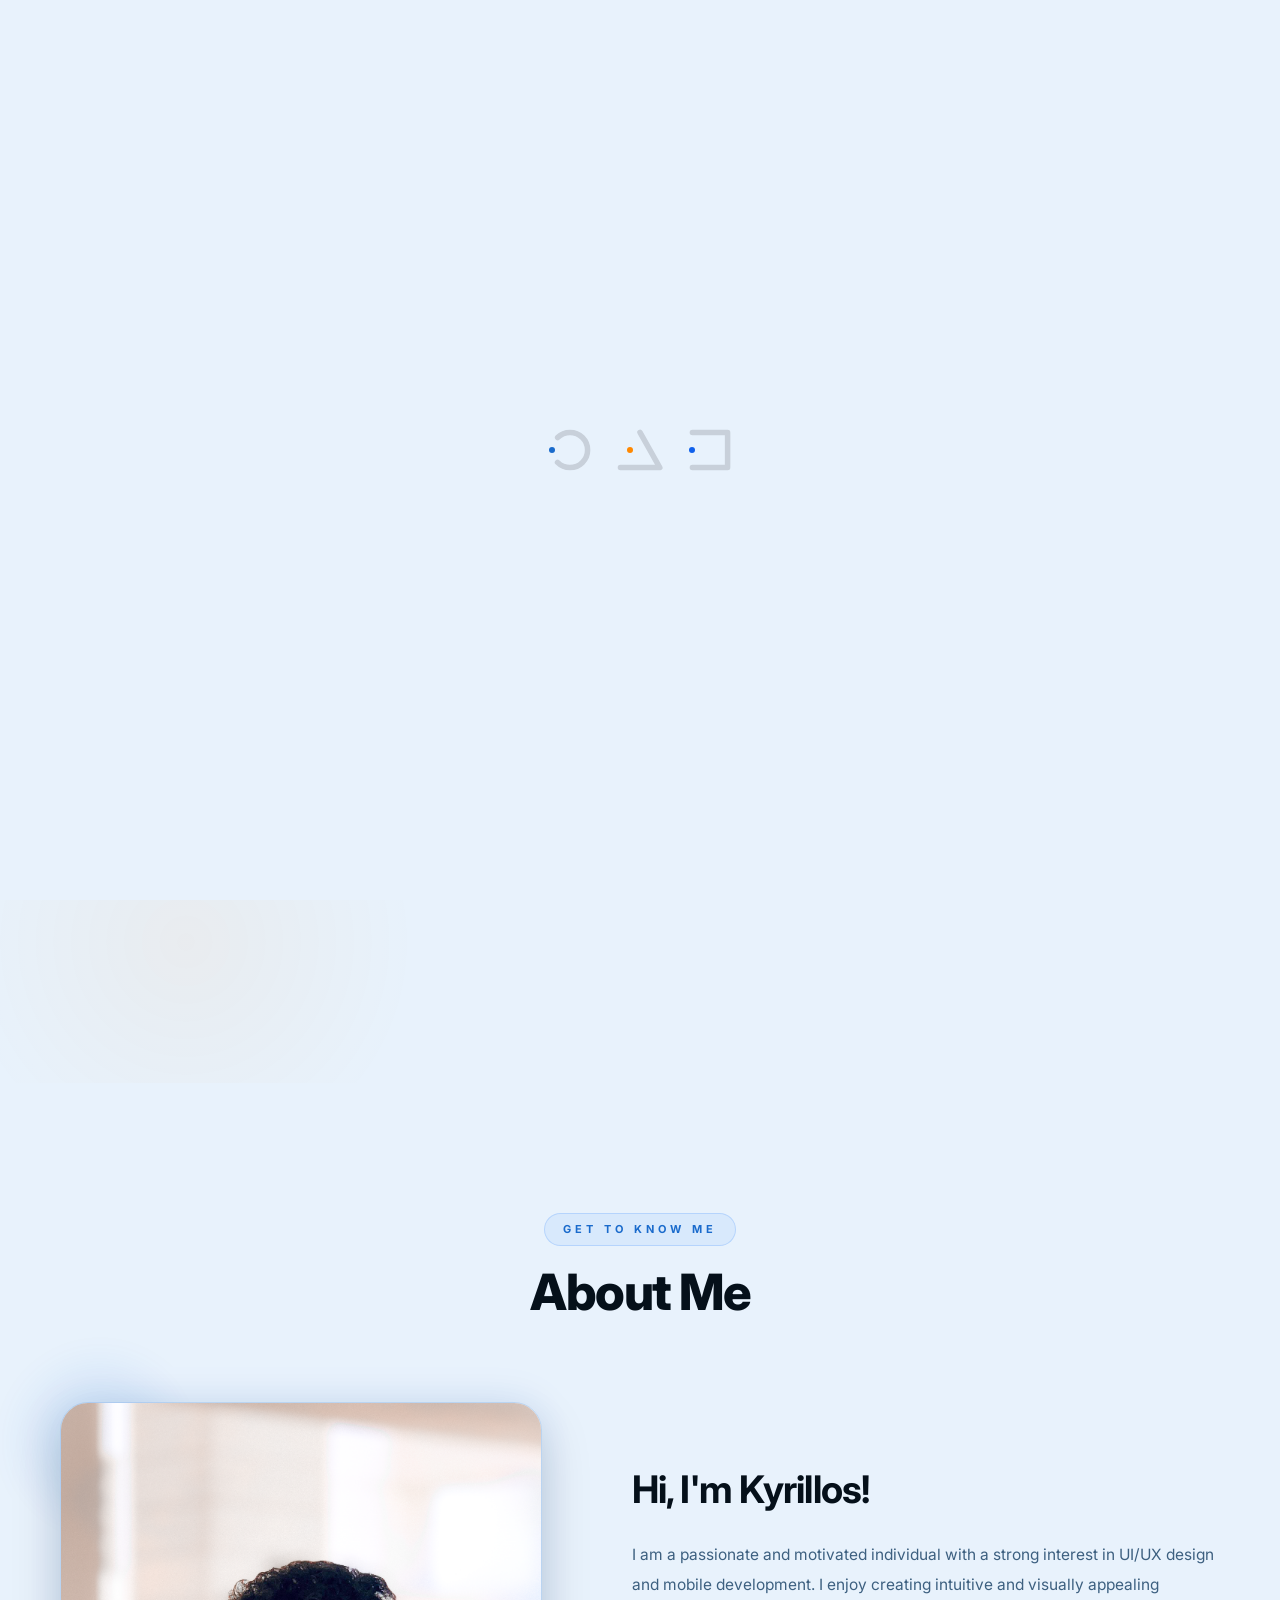
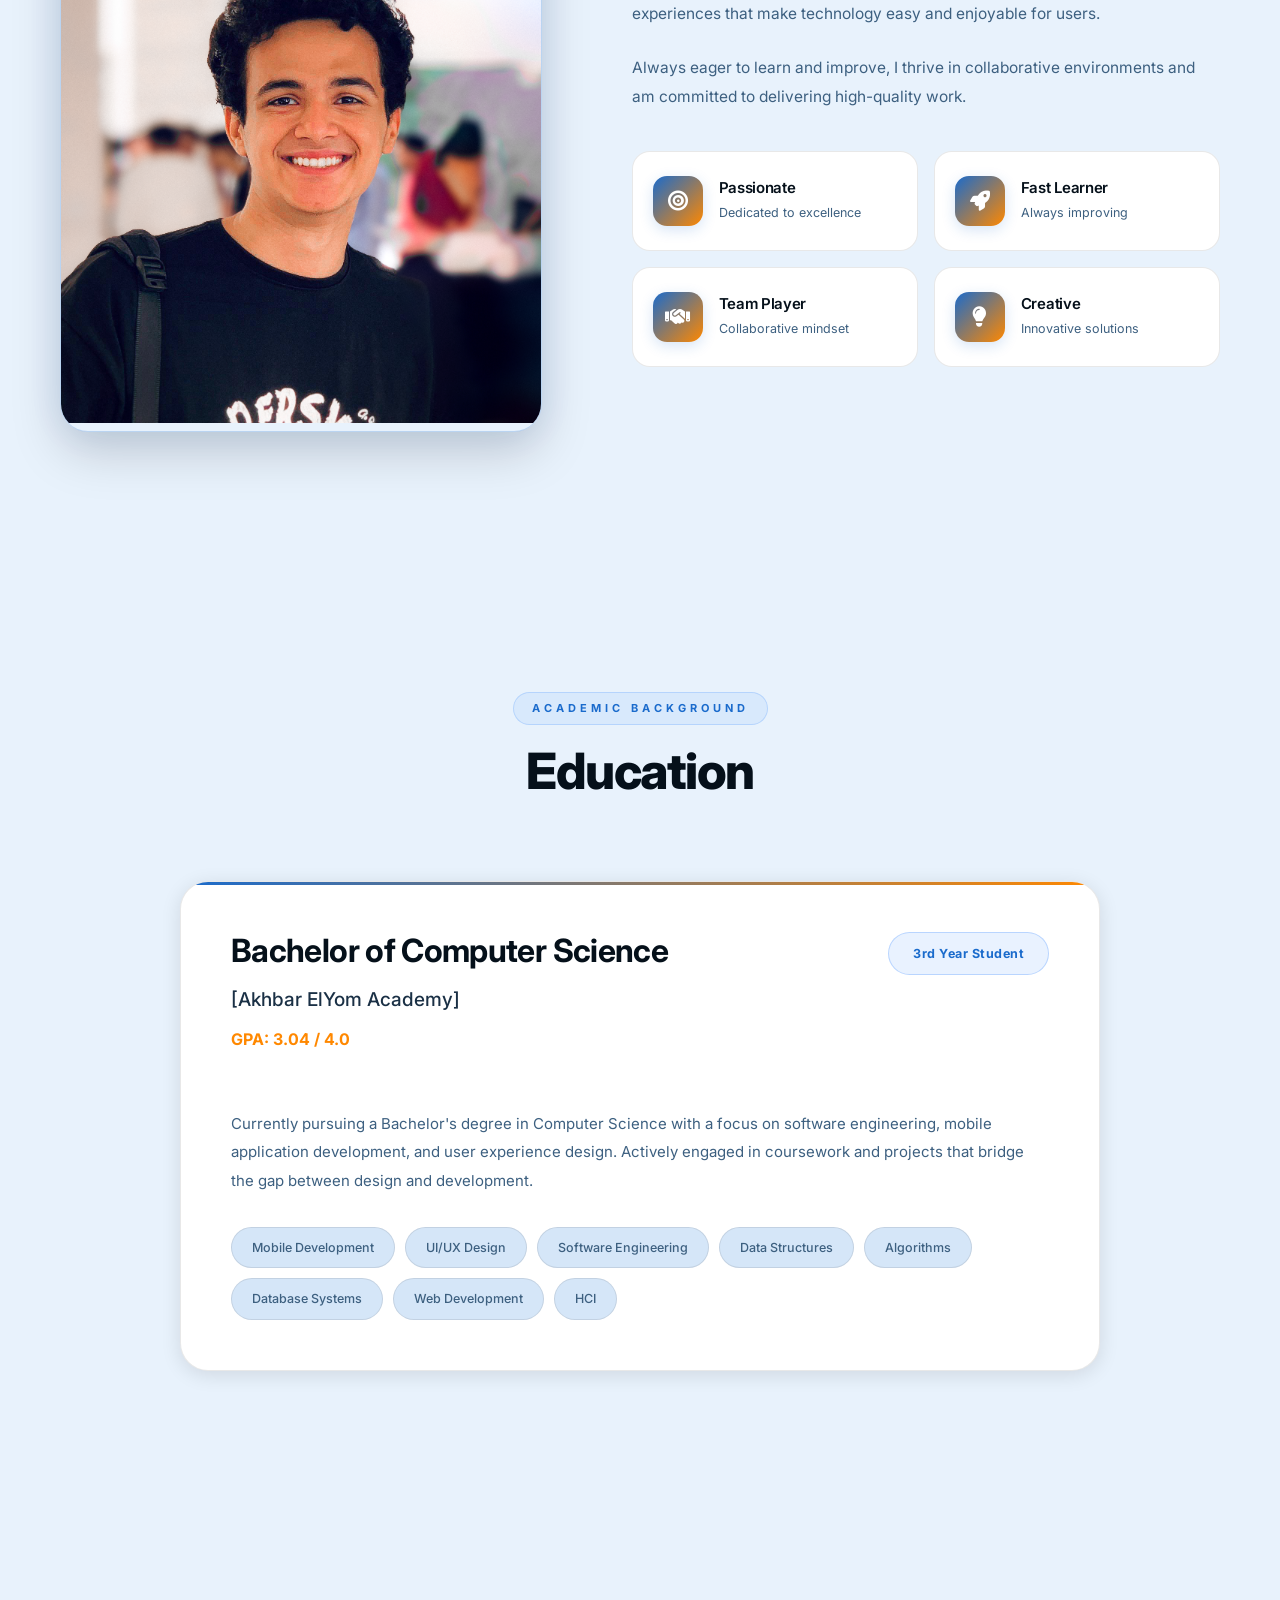
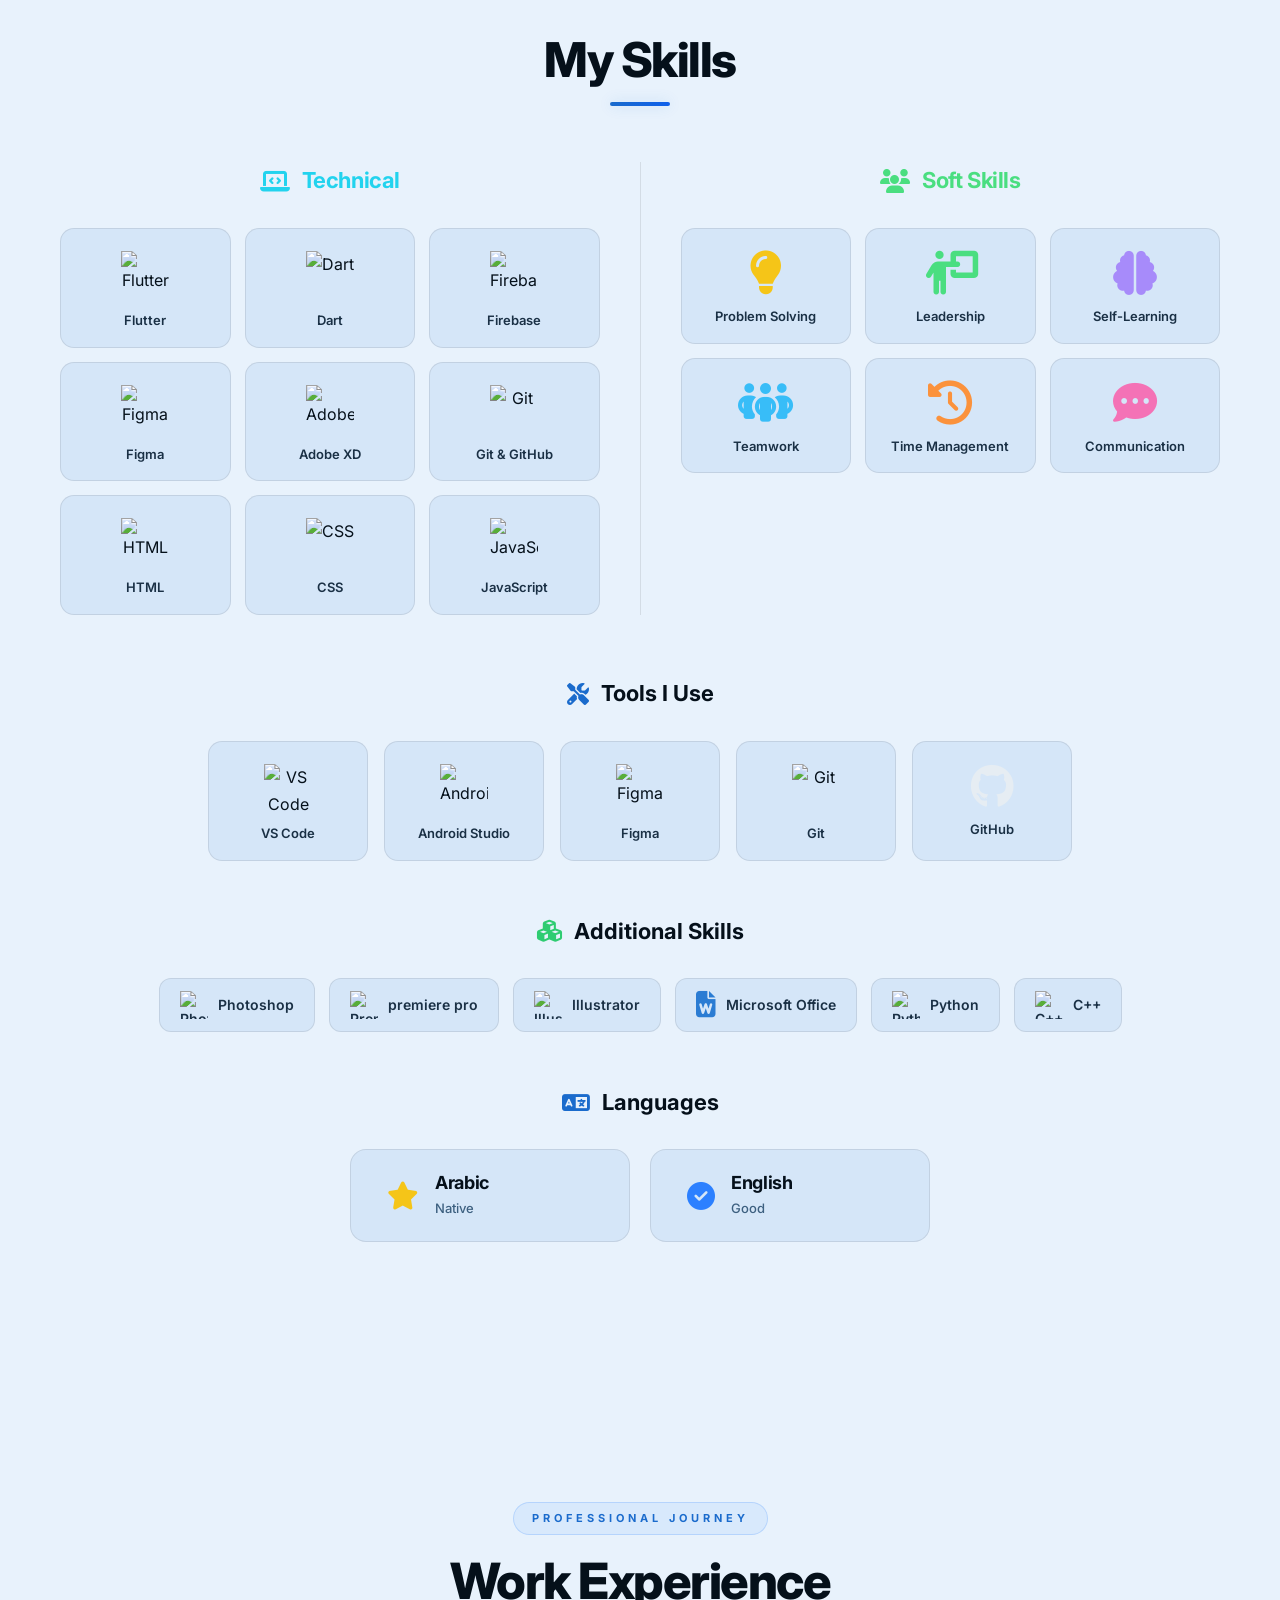
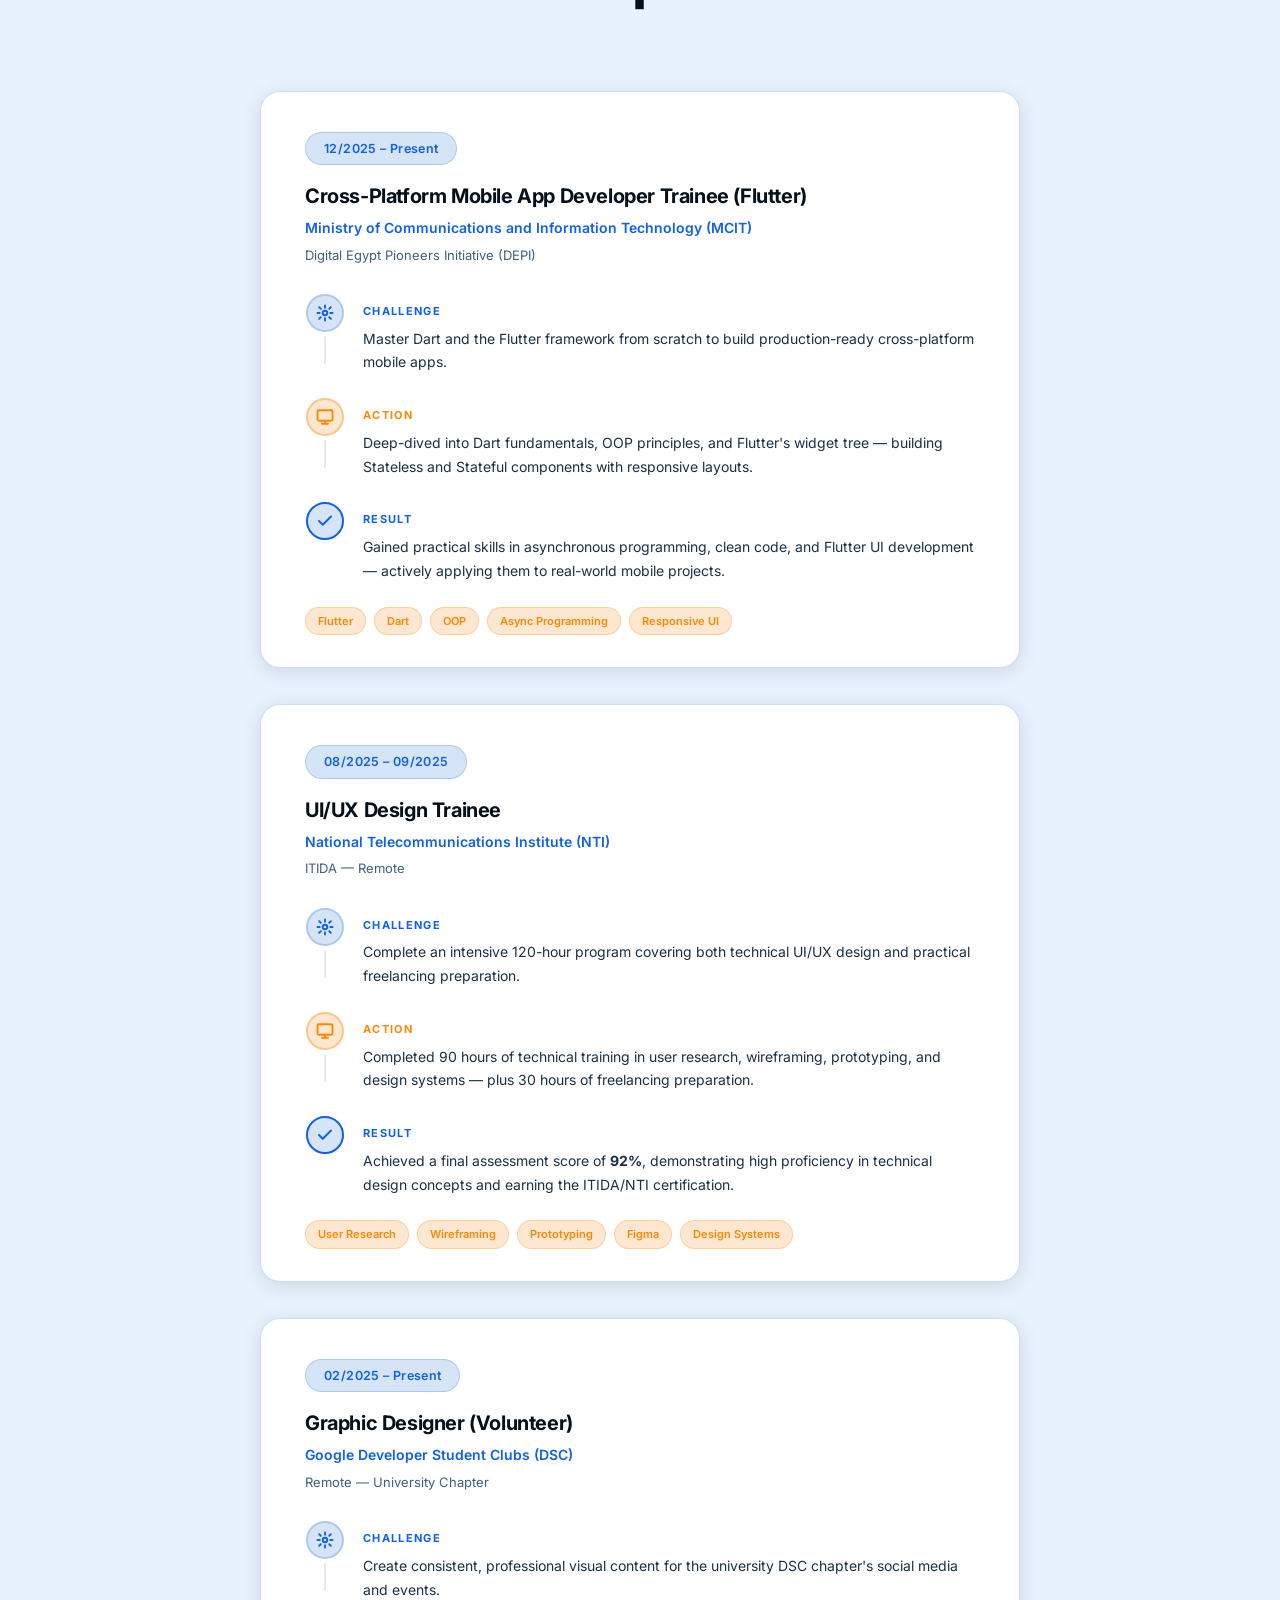
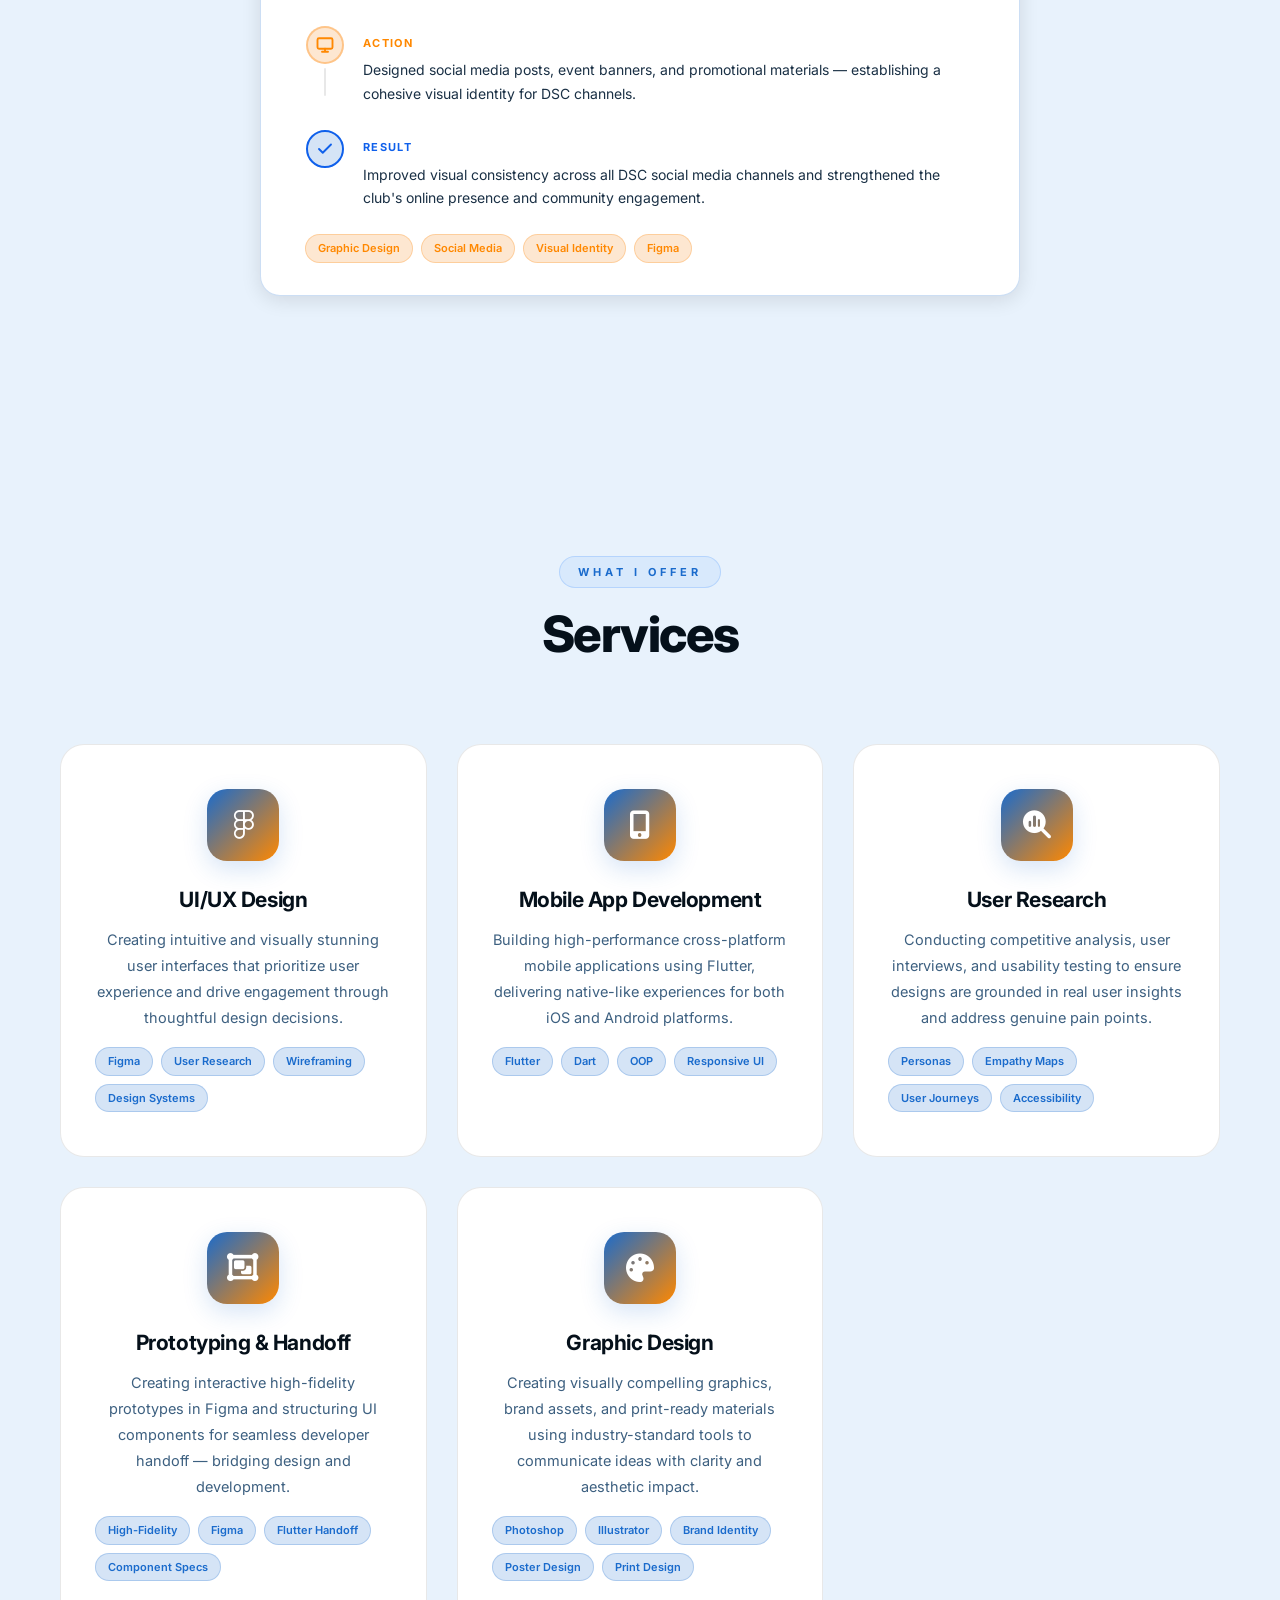
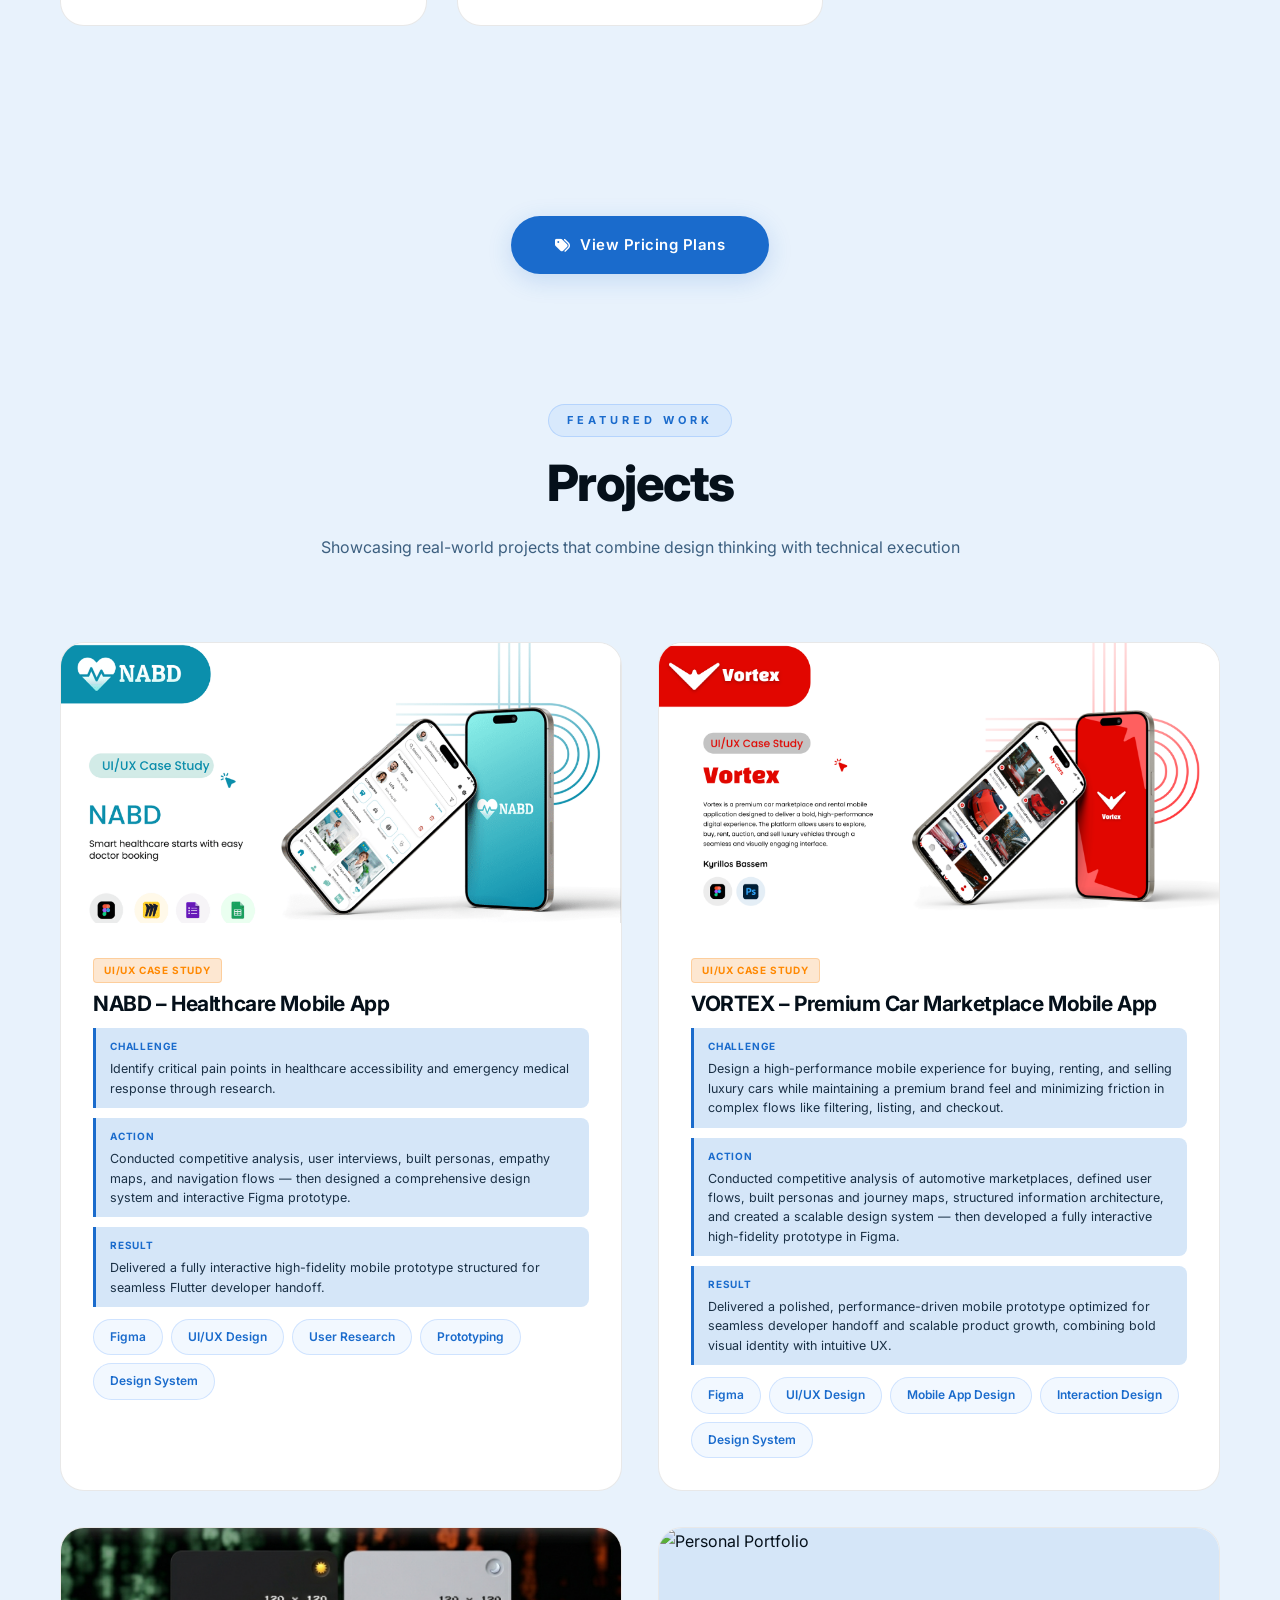
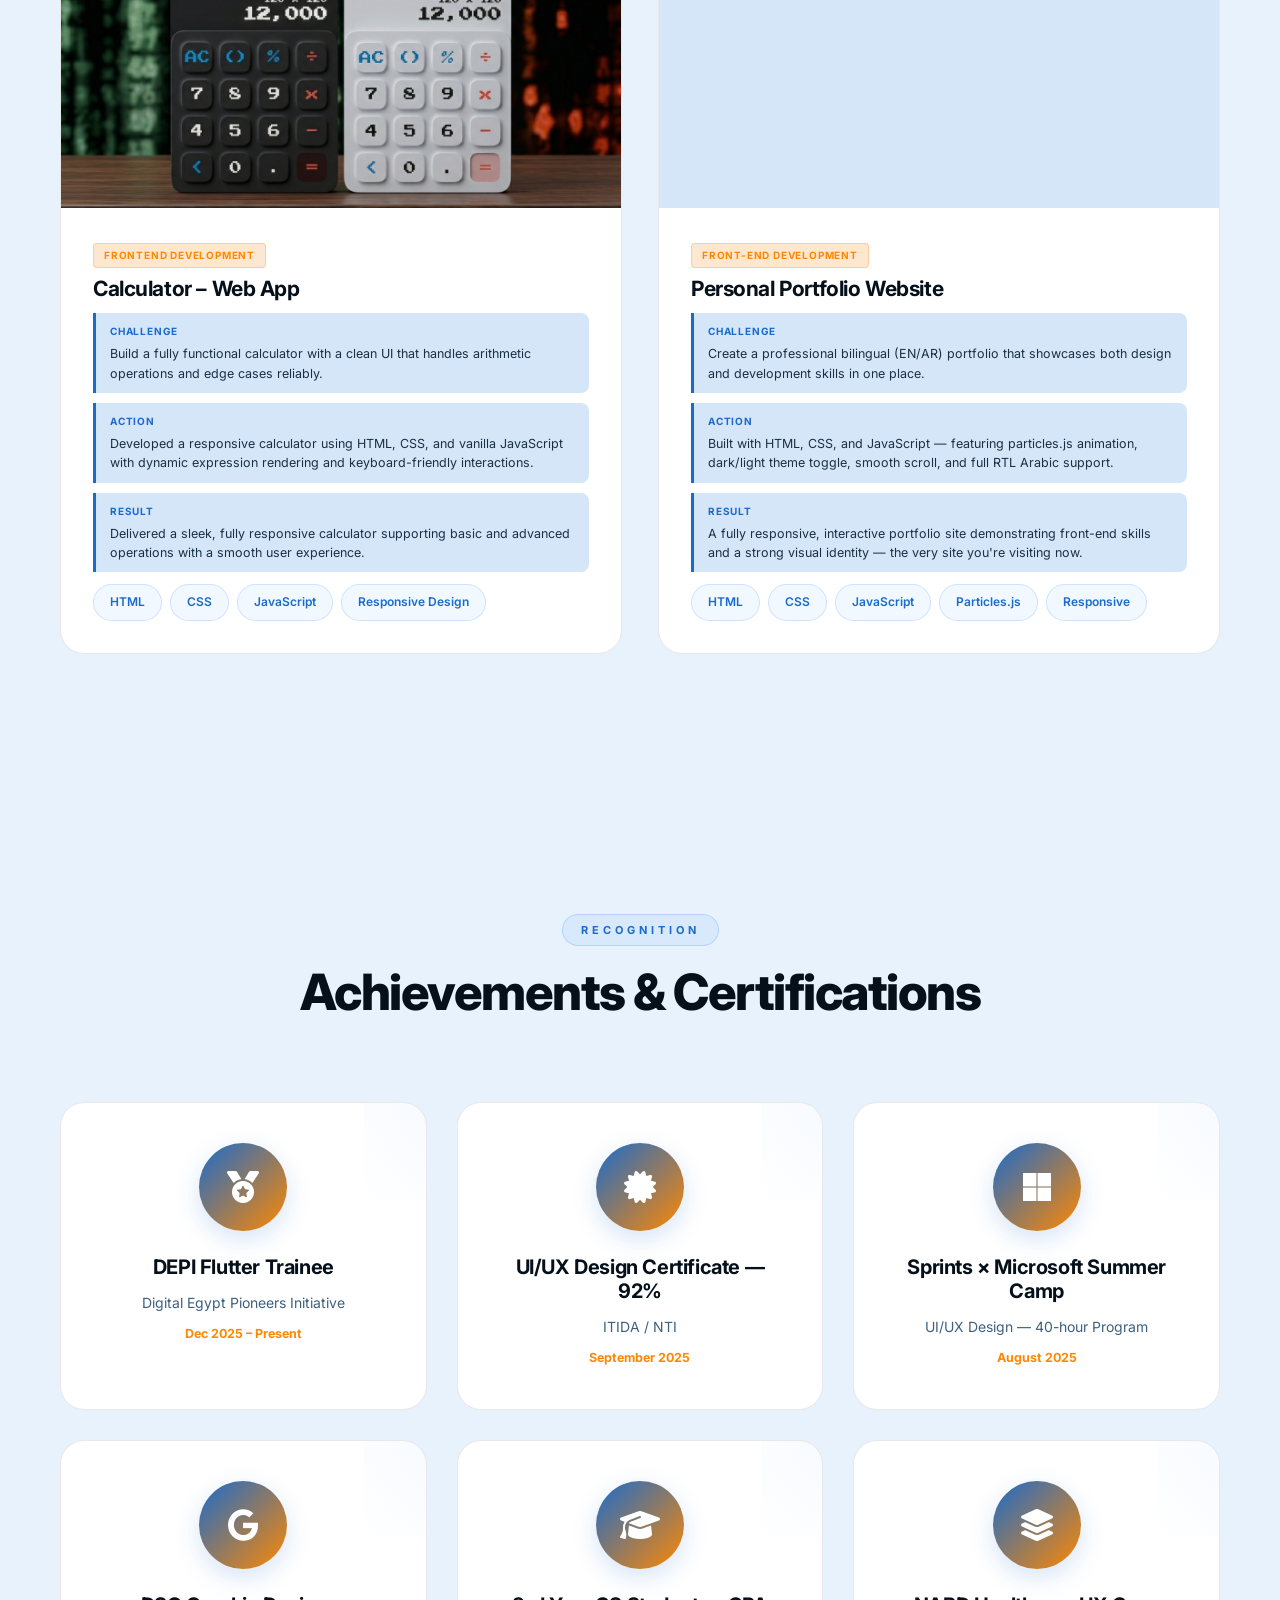
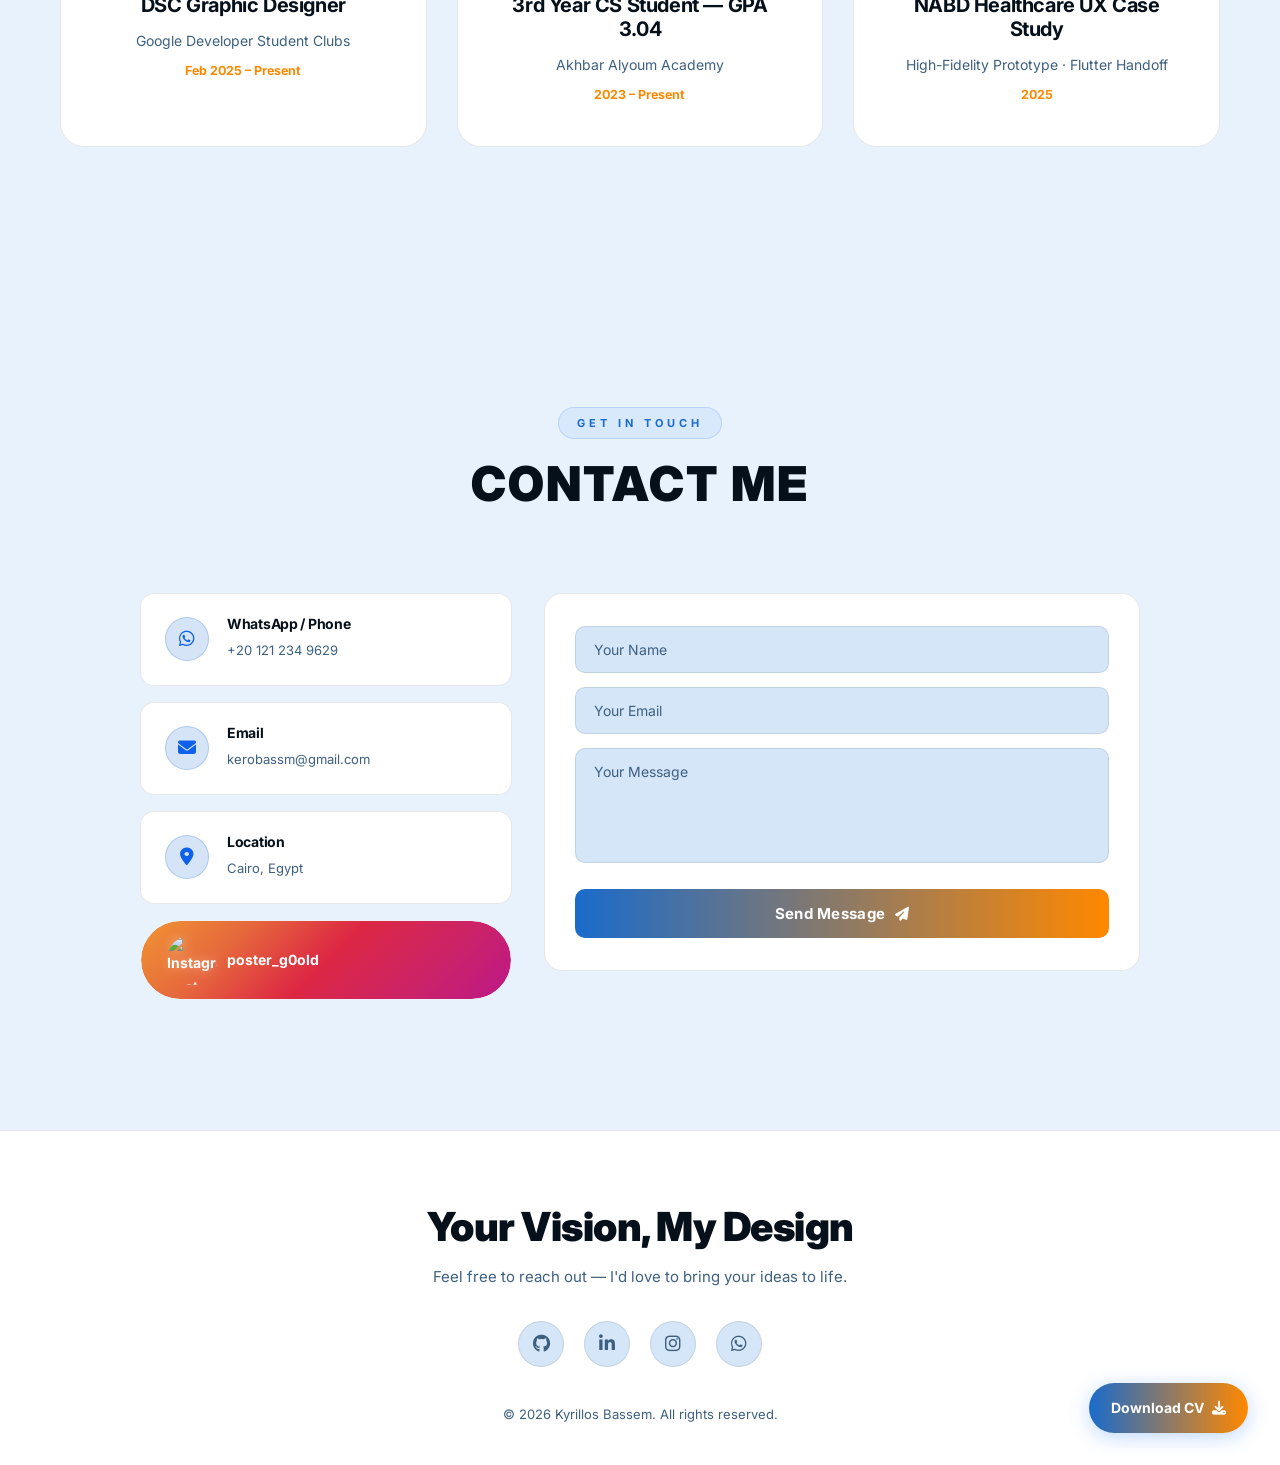
==== commit 01c85708: "Update icons for technical and soft skills sections" ====
--- a/index.html
+++ b/index.html
@@ -152,7 +152,7 @@
             <div class="hero-image">
                 <div class="hero-image-wrapper">
                     <div class="hero-image-frame"></div>
-                    <img src="assets/Kero.png" alt="Kyroles Bassem">
+                    <img src="assets/Kero.png"  loading="lazy" alt="Kyroles Bassem">
                 </div>
             </div>
         </div>
@@ -168,7 +168,7 @@
             <div class="about-image-container">
                 <div class="about-decoration"></div>
                 <div class="about-image">
-                    <img src="assets/1.png" alt="About Kyrillos">
+                    <img src="assets/1.png"  loading="lazy" alt="About Kyrillos">
                 </div>
             </div>
             <div class="about-text">
@@ -279,7 +279,7 @@
             <!-- Technical -->
             <div class="skills-group">
                 <div class="skills-group-heading">
-                    <span class="sgh-icon tech-icon">&lt;/&gt;</span>
+                    <i class="fas fa-laptop-code me-2 tech-icon" style="font-size: 24px;"></i>
                     <span class="sgh-label tech-label" data-en="Technical" data-ar="التقنية">Technical</span>
                 </div>
                 <div class="skill-cards-grid">
@@ -338,7 +338,7 @@
             <!-- Soft Skills -->
             <div class="skills-group">
                 <div class="skills-group-heading">
-                    <i class="fa-solid fa-users sgh-icon soft-icon"></i>
+                    <i class="fas fa-users me-2 soft-icon" style="font-size: 24px;"></i>
                     <span class="sgh-label soft-label" data-en="Soft Skills" data-ar="المهارات الشخصية">Soft
                         Skills</span>
                 </div>
@@ -1015,8 +1015,7 @@
                         alt="Personal Portfolio" class="project-image">
                     <div class="project-overlay">
                         <a href="#home" class="overlay-btn" title="You're here!"><i class="fa-solid fa-eye"></i></a>
-                        <a href="https://github.com/Kerobassem" class="overlay-btn" title="View on GitHub"
-                            target="_blank"><i class="fa-brands fa-github"></i></a>
+                        <a href="https://github.com/Kerobassem/Portfolio" class="overlay-btn" title="View on GitHub" target="_blank"><i class="fa-brands fa-github"></i></a>
                     </div>
                 </div>
                 <div class="project-content">
@@ -1332,4 +1331,4 @@
     <script src="script.js"></script>
 </body>
 
-</html>+</html>
--- a/style.css
+++ b/style.css
@@ -11,7 +11,9 @@
   background-color: var(--particle-bg);
   transition: background-color 0.5s ease;
 }
-
+*{
+  -webkit-tap-highlight-color: transparent;
+}
 /* ===========================
    CSS VARIABLES — DARK (DEFAULT)
 =========================== */
@@ -502,7 +504,7 @@
   text-shadow: 0 0 12px var(--accent);
 }
 .hero-word-wrap {
-  display: flex;
+  display: block;
   align-items: center;
 }
 .hero-word {
@@ -3023,4 +3025,4 @@
 .ig-btn:hover img {
     transform: rotate(15deg) scale(1.1);
     filter: drop-shadow(0 0 10px rgba(255,255,255,0.7));
-}+}
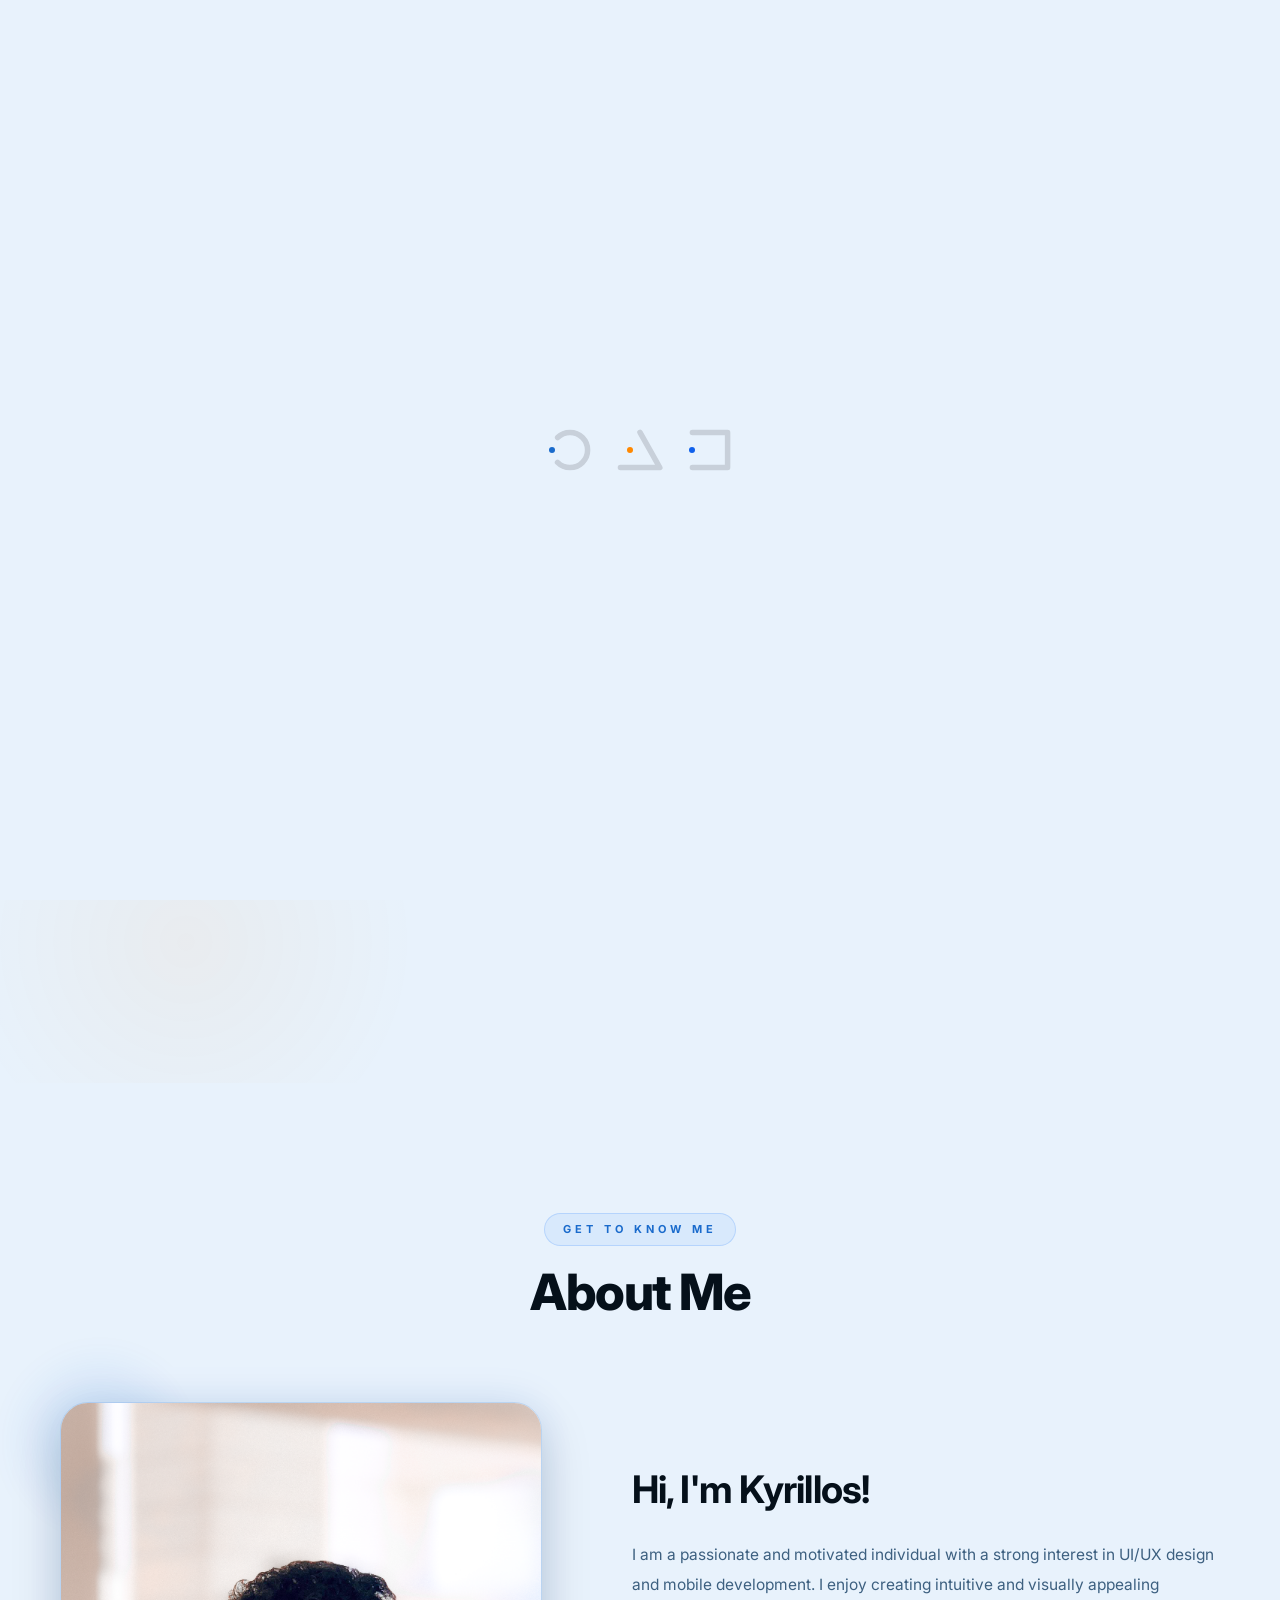
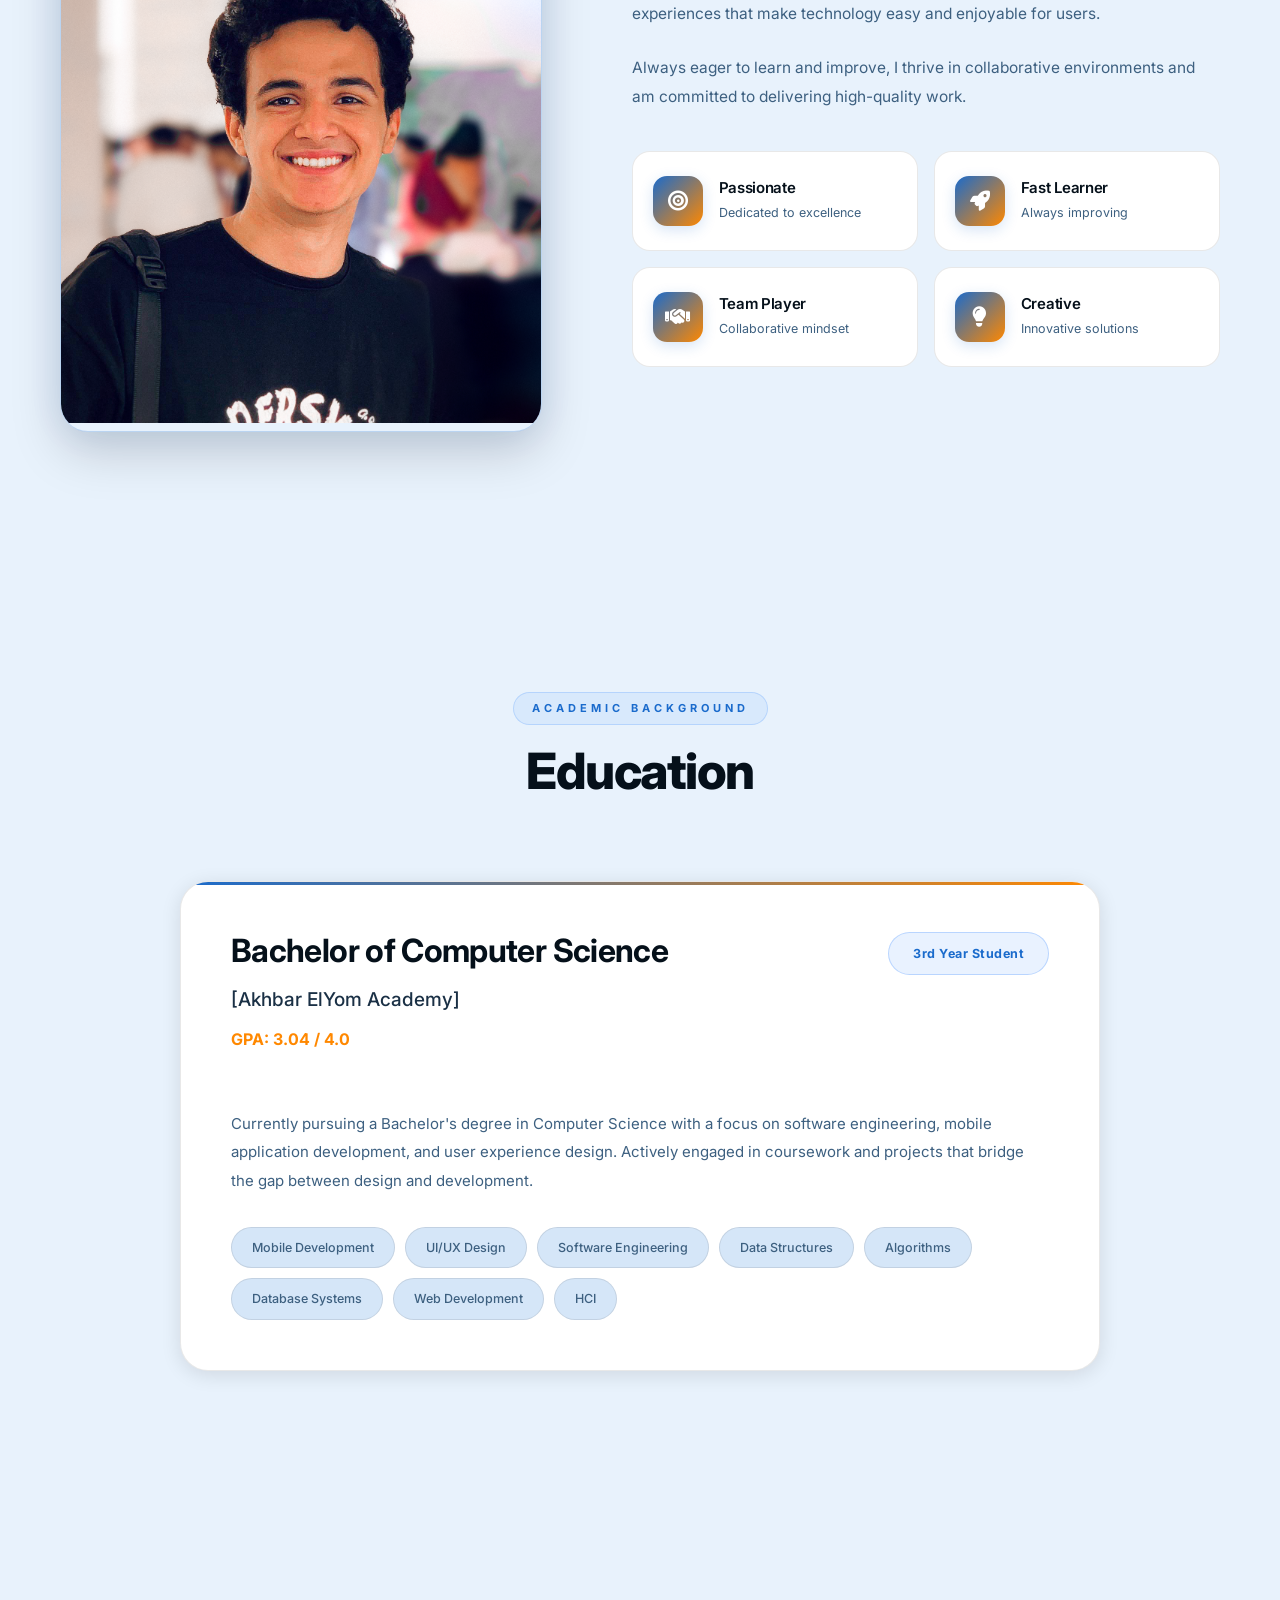
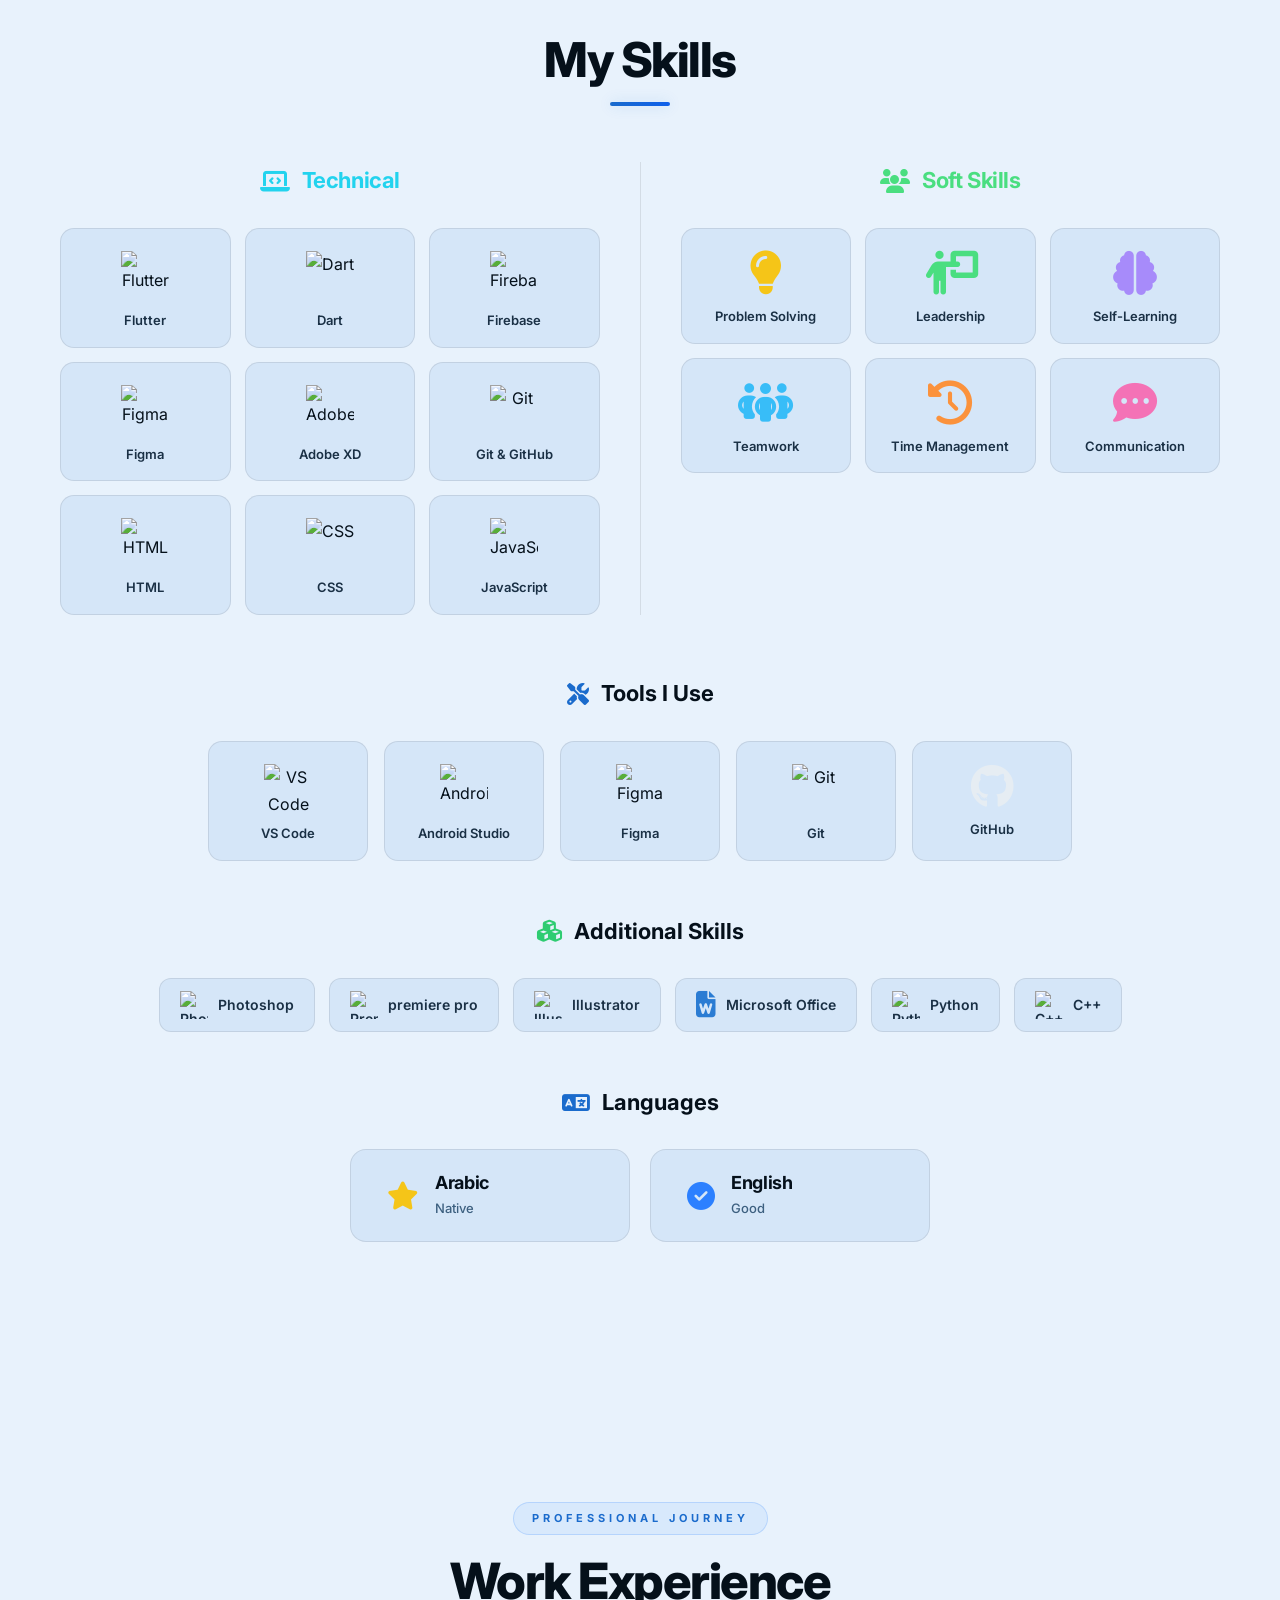
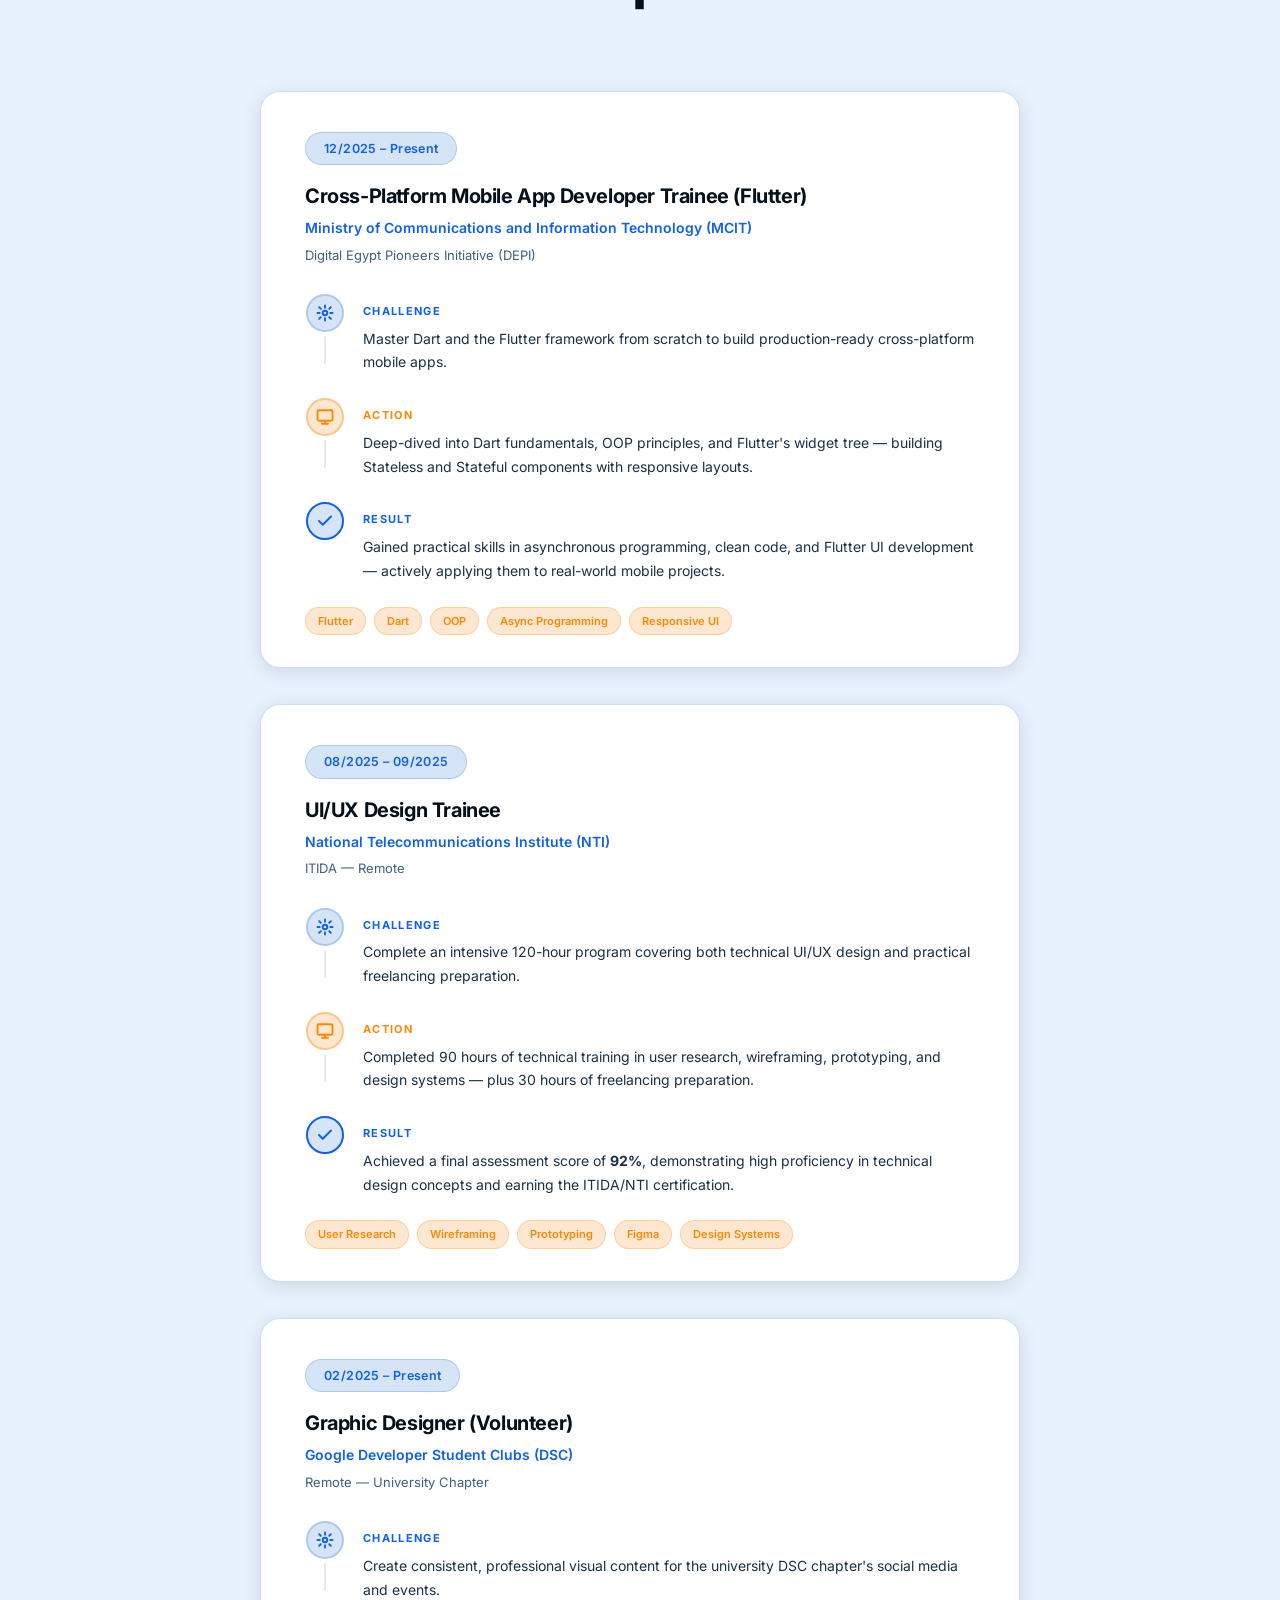
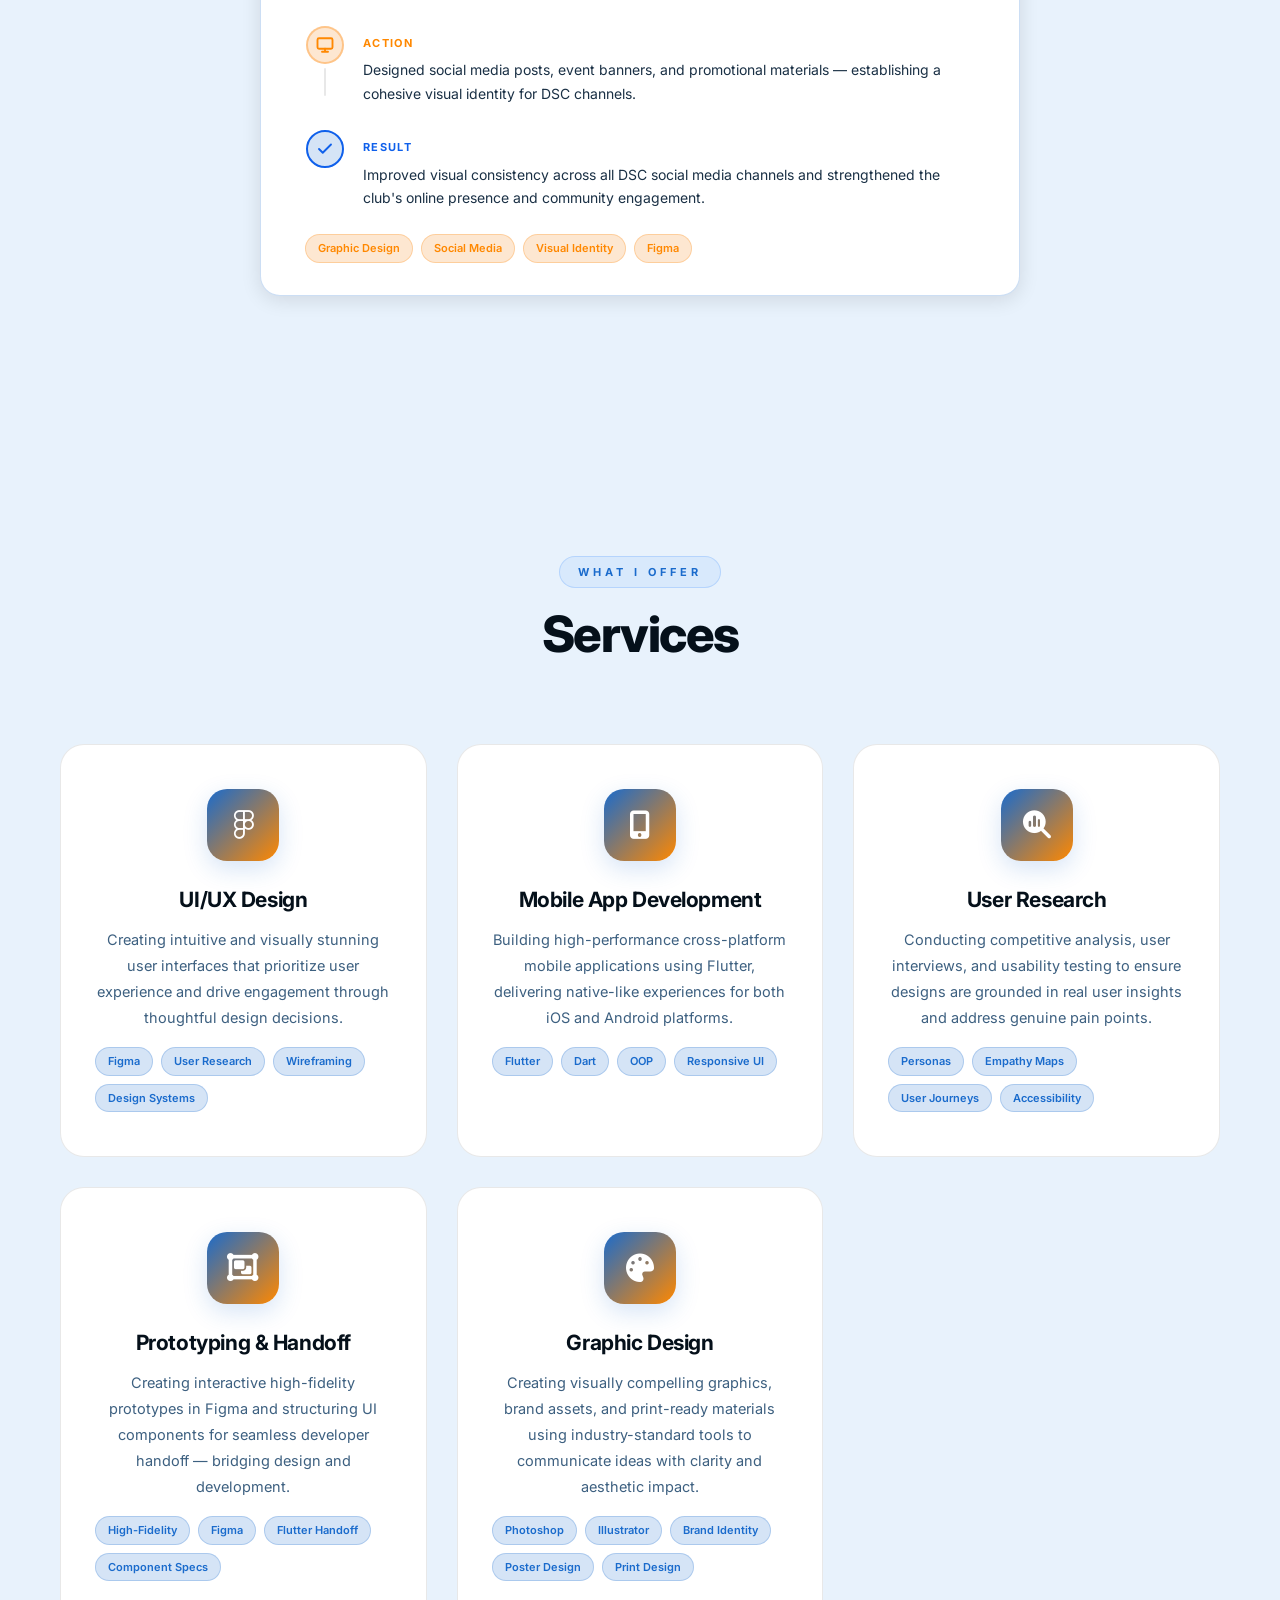
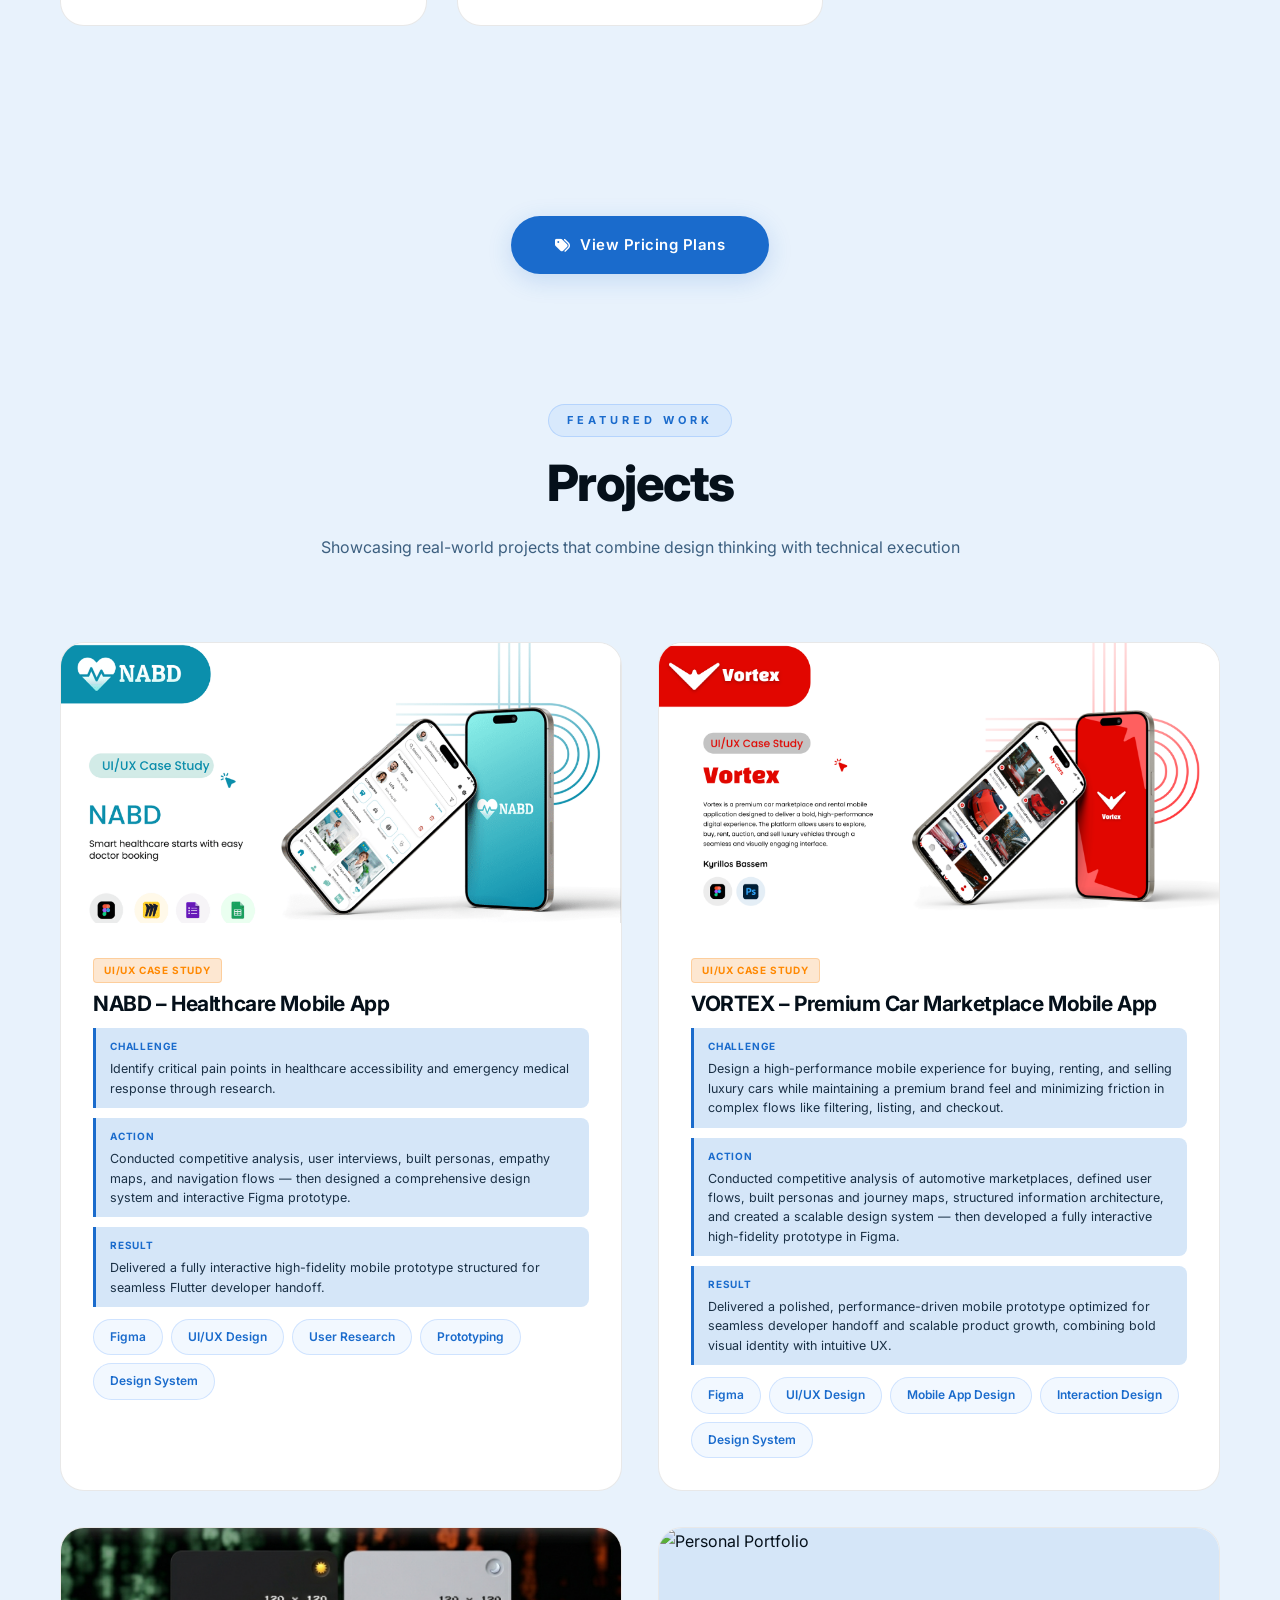
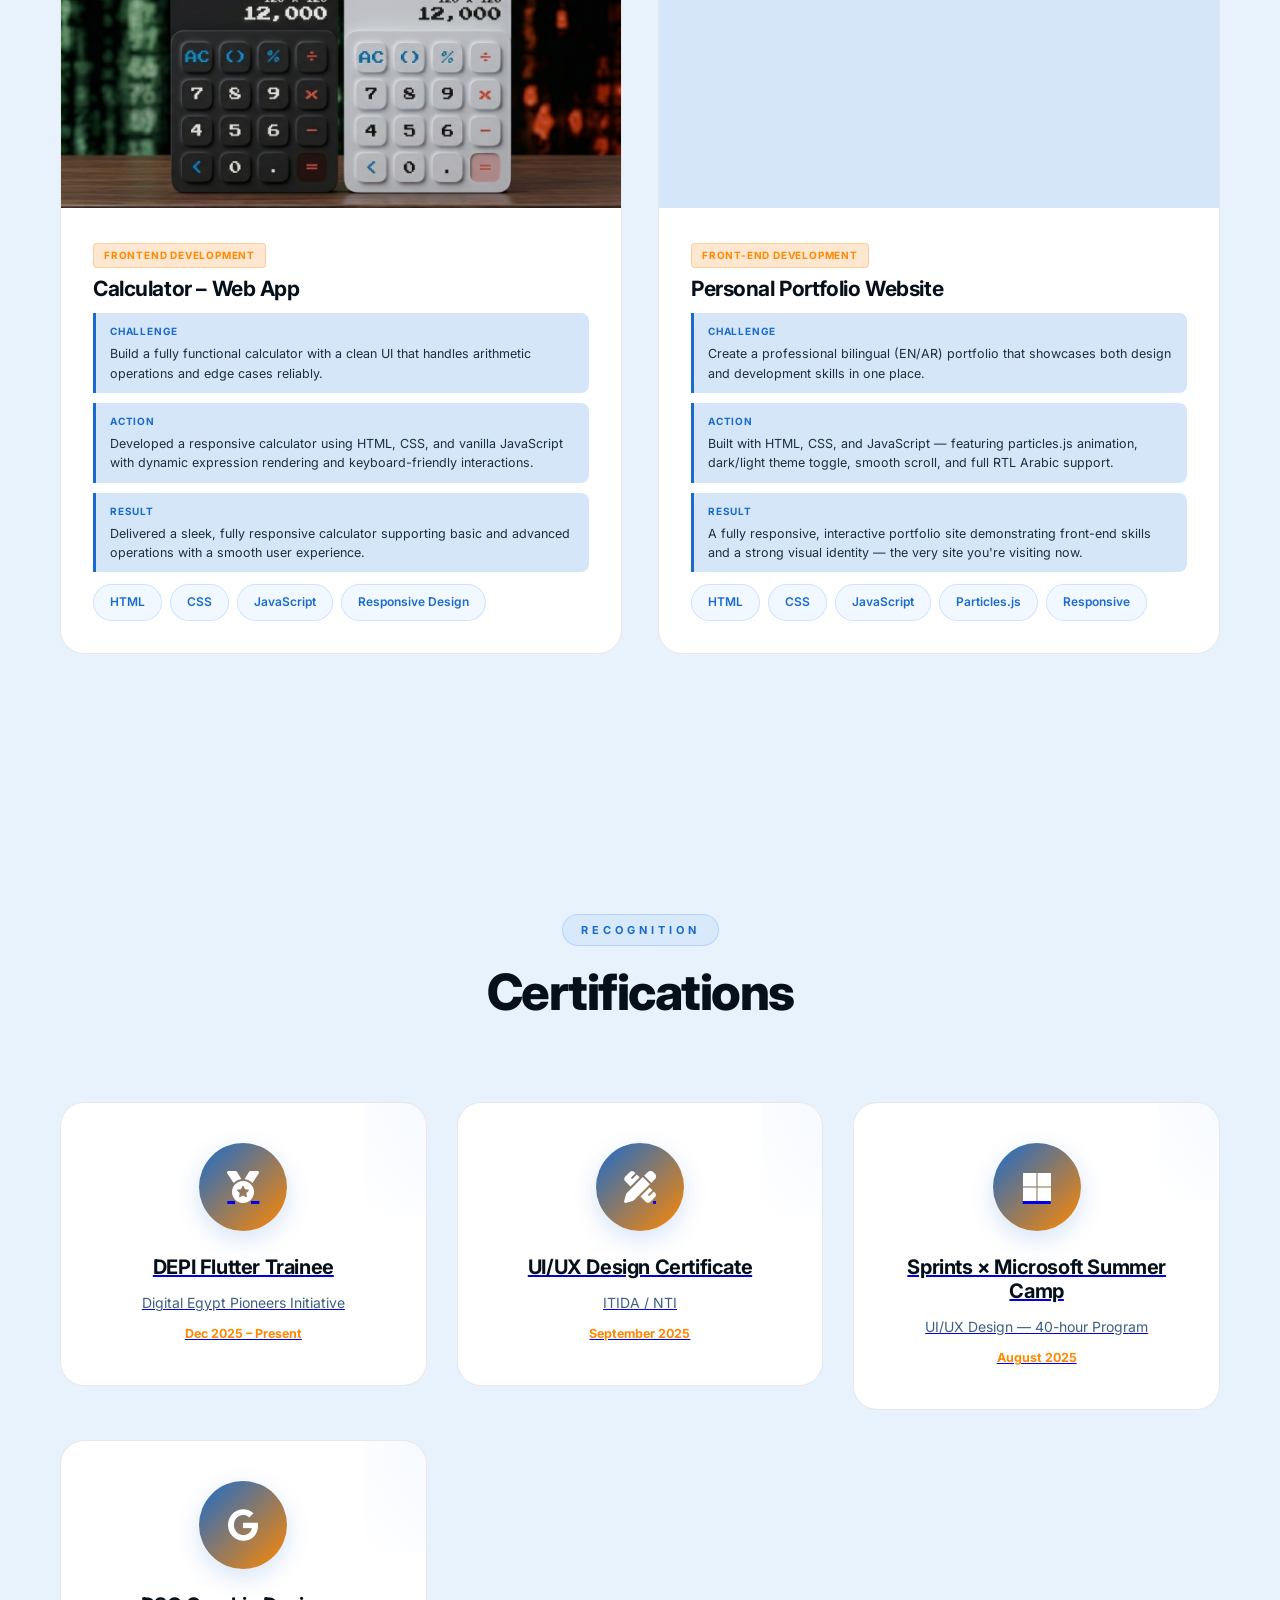
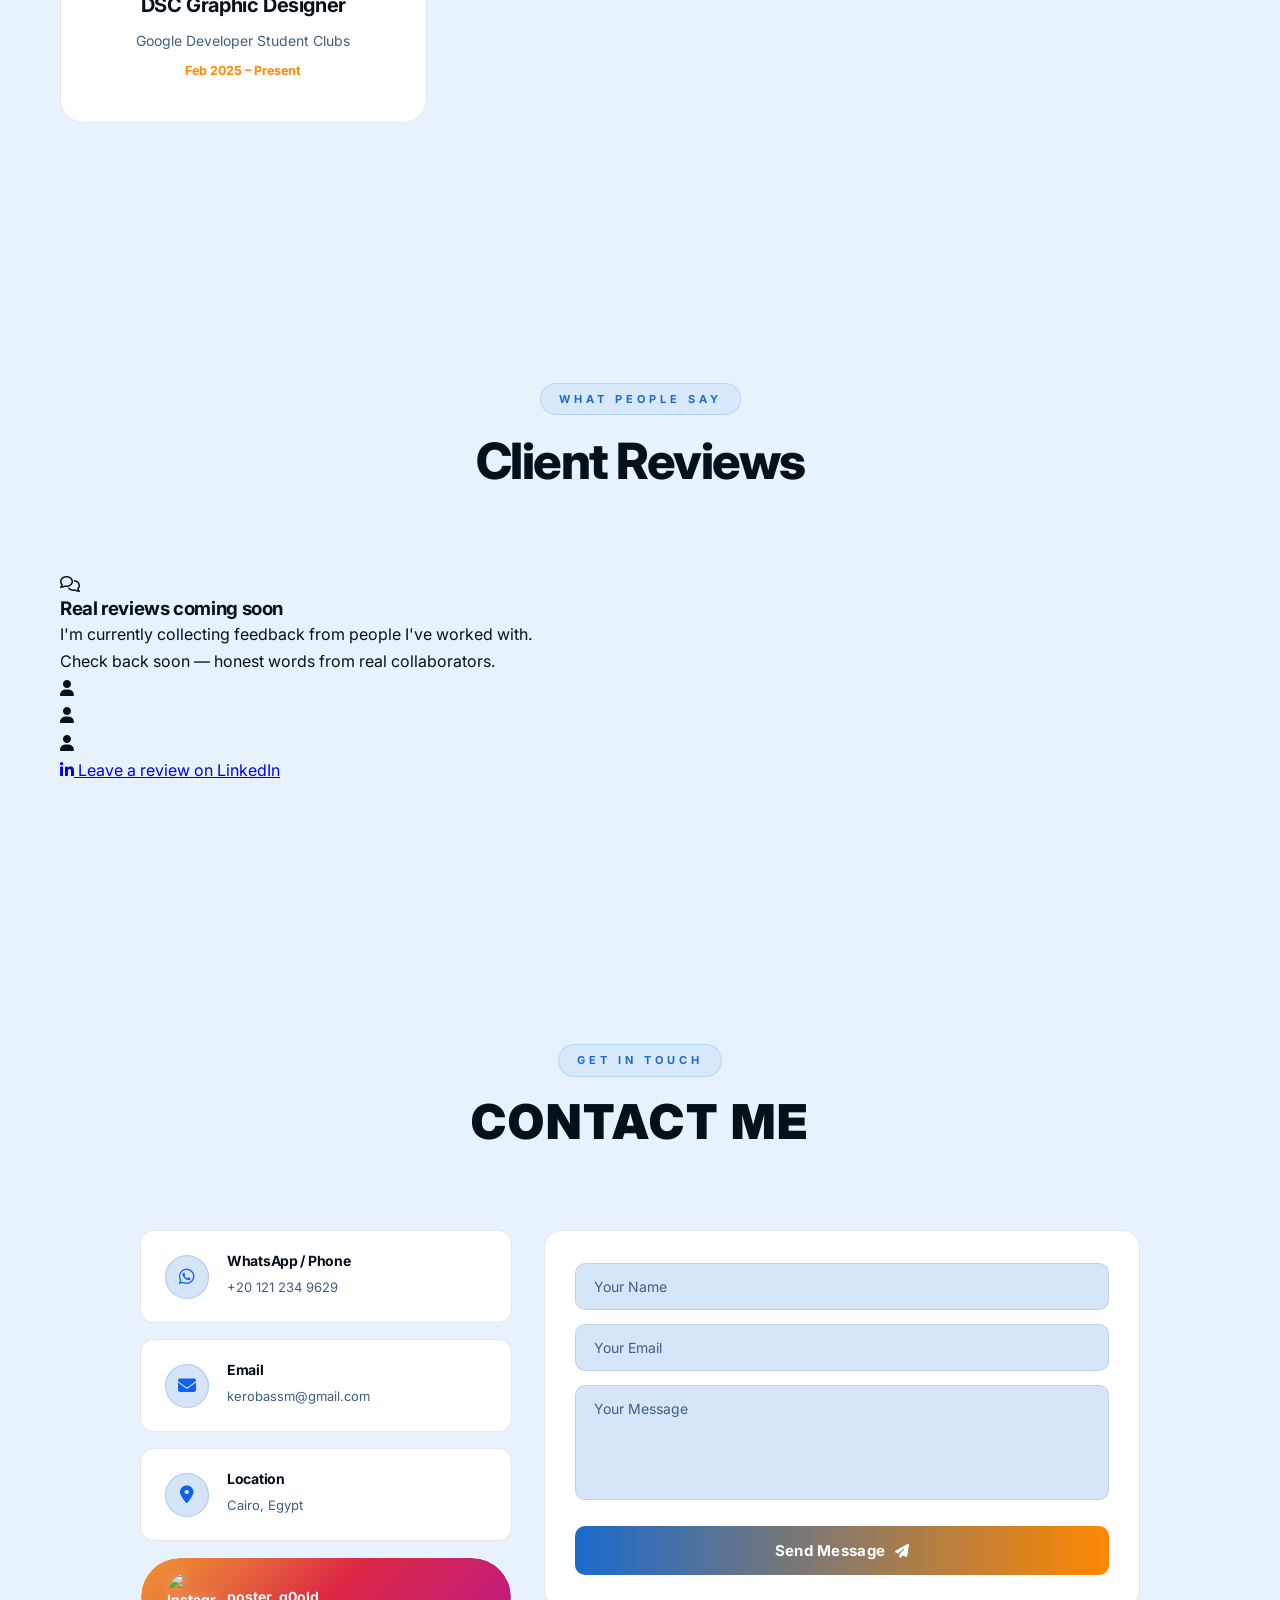
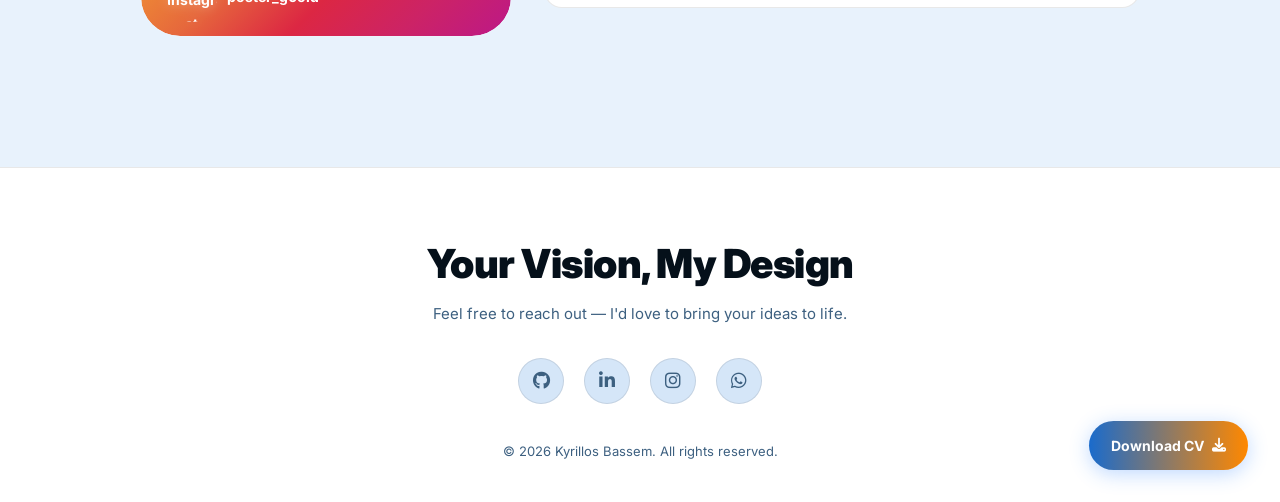
==== commit 332dd4e7: "Refactor index.html to remove theme script and add testimonials Removed inline theme script and adde" ====
--- a/index.html
+++ b/index.html
@@ -15,12 +15,6 @@
     <link rel="stylesheet" href="https://cdnjs.cloudflare.com/ajax/libs/font-awesome/6.5.0/css/all.min.css">
     <script src="https://cdn.jsdelivr.net/npm/@emailjs/browser@4/dist/email.min.js"></script>
     <link rel="stylesheet" href="style.css">
-    <script>
-    (function() {
-      const t = localStorage.getItem('theme') || 'dark';
-      document.documentElement.setAttribute('data-theme', t);
-    })();
-  </script>
 </head>
 
 <body dir="ltr">
@@ -152,7 +146,7 @@
             <div class="hero-image">
                 <div class="hero-image-wrapper">
                     <div class="hero-image-frame"></div>
-                    <img src="assets/Kero.png"  loading="lazy" alt="Kyroles Bassem">
+                    <img src="assets/Kero.png"  loading="lazy"  alt="Kyroles Bassem">
                 </div>
             </div>
         </div>
@@ -168,7 +162,7 @@
             <div class="about-image-container">
                 <div class="about-decoration"></div>
                 <div class="about-image">
-                    <img src="assets/1.png"  loading="lazy" alt="About Kyrillos">
+                    <img src="assets/1.png"  loading="lazy"  alt="About Kyrillos">
                 </div>
             </div>
             <div class="about-text">
@@ -339,8 +333,7 @@
             <div class="skills-group">
                 <div class="skills-group-heading">
                     <i class="fas fa-users me-2 soft-icon" style="font-size: 24px;"></i>
-                    <span class="sgh-label soft-label" data-en="Soft Skills" data-ar="المهارات الشخصية">Soft
-                        Skills</span>
+                    <span class="sgh-label soft-label" data-en="Soft Skills" data-ar="المهارات الشخصية">Soft Skills</span>
                 </div>
                 <div class="skill-cards-grid">
                     <div class="skill-card">
@@ -1066,10 +1059,11 @@
     <section id="achievements">
         <div class="section-header">
             <p class="section-label" data-en="RECOGNITION" data-ar="التقدير">RECOGNITION</p>
-            <h2 class="section-title" data-en="Achievements & Certifications" data-ar="الإنجازات والشهادات">Achievements
-                & Certifications</h2>
+            <h2 class="section-title" data-en="Achievements & Certifications" data-ar="الإنجازات والشهادات">
+                Certifications</h2>
         </div>
         <div class="achievements-grid">
+            <a href="https://www.linkedin.com/posts/kyrillos-bassem_depi-digitalegyptpioneersinitiative-round4-activity-7403478697191583744-200R?utm_source=share&utm_medium=member_desktop&rcm=ACoAAEbUjSsBUSHOlD2HhhqQSDy9_3LRCfemK-8" target="_blank" class="achievement-link">
             <div class="achievement-card">
                 <div class="achievement-badge"><i class="fa-solid fa-medal"></i></div>
                 <h3 class="achievement-title" data-en="DEPI Flutter Trainee" data-ar="متدرب فلاتر DEPI">DEPI Flutter
@@ -1079,14 +1073,18 @@
                 <p class="achievement-date" data-en="Dec 2025 – Present" data-ar="ديسمبر 2025 – حتى الآن">Dec 2025 –
                     Present</p>
             </div>
+        </a>
+            <a href="https://drive.google.com/file/d/1k9NkCVAuD_XCisPpcubL207wqSIiIWMi/view?usp=drive_link" target="_blank" class="achievement-link">
             <div class="achievement-card">
-                <div class="achievement-badge"><i class="fa-solid fa-certificate"></i></div>
+                <div class="achievement-badge"><i class="fa-solid fa-pen-ruler"></i></div>
                 <h3 class="achievement-title" data-en="UI/UX Design Certificate — 92%"
-                    data-ar="شهادة تصميم UI/UX — 92%">UI/UX Design Certificate — 92%</h3>
+                    data-ar="شهادة تصميم UI/UX — 92%">UI/UX Design Certificate</h3>
                 <p class="achievement-issuer" data-en="ITIDA / National Telecommunications Institute (NTI)"
                     data-ar="إيتيدا / المعهد القومي للاتصالات (NTI)">ITIDA / NTI</p>
                 <p class="achievement-date" data-en="September 2025" data-ar="سبتمبر 2025">September 2025</p>
             </div>
+        </a>
+            <a href="https://drive.google.com/file/d/1Y4Jb9haQbfcGJ-qv22DZ1cujgGxpo_DZ/view?usp=drive_link" target="_blank" class="achievement-link">
             <div class="achievement-card">
                 <div class="achievement-badge"><i class="fa-brands fa-microsoft"></i></div>
                 <h3 class="achievement-title" data-en="Sprints × Microsoft Summer Camp"
@@ -1095,6 +1093,7 @@
                     data-ar="تصميم UI/UX — برنامج 40 ساعة">UI/UX Design — 40-hour Program</p>
                 <p class="achievement-date" data-en="August 2025" data-ar="أغسطس 2025">August 2025</p>
             </div>
+        </a>
             <div class="achievement-card">
                 <div class="achievement-badge"><i class="fa-brands fa-google"></i></div>
                 <h3 class="achievement-title" data-en="DSC Graphic Designer" data-ar="مصمم جرافيك DSC">DSC Graphic
@@ -1104,25 +1103,249 @@
                 <p class="achievement-date" data-en="Feb 2025 – Present" data-ar="فبراير 2025 – حتى الآن">Feb 2025 –
                     Present</p>
             </div>
-            <div class="achievement-card">
-                <div class="achievement-badge"><i class="fa-solid fa-graduation-cap"></i></div>
-                <h3 class="achievement-title" data-en="3rd Year CS Student — GPA 3.04"
-                    data-ar="طالب علوم حاسوب السنة الثالثة — 3.04">3rd Year CS Student — GPA 3.04</h3>
-                <p class="achievement-issuer" data-en="Akhbar Alyoum Academy, 6th of October City"
-                    data-ar="أكاديمية أخبار اليوم، مدينة السادس من أكتوبر">Akhbar Alyoum Academy</p>
-                <p class="achievement-date" data-en="2023 – Present" data-ar="2023 – حتى الآن">2023 – Present</p>
-            </div>
-            <div class="achievement-card">
-                <div class="achievement-badge"><i class="fa-solid fa-layer-group"></i></div>
-                <h3 class="achievement-title" data-en="NABD Healthcare UX Case Study"
-                    data-ar="دراسة حالة نبض للرعاية الصحية">NABD Healthcare UX Case Study</h3>
-                <p class="achievement-issuer" data-en="High-Fidelity Figma Prototype — Flutter Handoff Ready"
-                    data-ar="نموذج أولي عالي الدقة في Figma — جاهز لتسليم Flutter">High-Fidelity Prototype · Flutter
-                    Handoff</p>
-                <p class="achievement-date" data-en="2025" data-ar="2025">2025</p>
-            </div>
         </div>
     </section>
+    <!-- =============================================
+     TESTIMONIALS — COMING SOON
+     Paste into index.html before Contact section
+     Requires: Font Awesome already loaded
+================================================ -->
+
+<section id="testimonials">
+    <div class="section-header">
+        <p class="section-label" data-en="WHAT PEOPLE SAY" data-ar="ما يقوله الناس">WHAT PEOPLE SAY</p>
+        <h2 class="section-title" data-en="Client Reviews" data-ar="تقييمات العملاء">Client Reviews</h2>
+    </div>
+
+    <div class="testi-soon-wrapper">
+
+        <div class="testi-soon-icon">
+            <i class="fa-regular fa-comments"></i>
+        </div>
+
+        <h3 class="testi-soon-title lang-en">Real reviews coming soon</h3>
+        <h3 class="testi-soon-title lang-ar hidden">تقييمات حقيقية قريباً</h3>
+
+        <p class="testi-soon-sub lang-en">I'm currently collecting feedback from people I've worked with.<br>Check back soon — honest words from real collaborators.</p>
+        <p class="testi-soon-sub lang-ar hidden">أنا حالياً أجمع آراء الأشخاص الذين تعاملت معهم.<br>عد قريباً — كلمات حقيقية من متعاونين حقيقيين.</p>
+
+        <div class="testi-soon-stars">
+            <div class="testi-soon-row">
+                <div class="testi-soon-avatar"><i class="fa-solid fa-user"></i></div>
+                <div class="testi-soon-lines">
+                    <div class="testi-shimmer testi-shimmer-long"></div>
+                    <div class="testi-shimmer testi-shimmer-short"></div>
+                </div>
+            </div>
+            <div class="testi-soon-row">
+                <div class="testi-soon-avatar"><i class="fa-solid fa-user"></i></div>
+                <div class="testi-soon-lines">
+                    <div class="testi-shimmer testi-shimmer-med"></div>
+                    <div class="testi-shimmer testi-shimmer-short"></div>
+                </div>
+            </div>
+            <div class="testi-soon-row">
+                <div class="testi-soon-avatar"><i class="fa-solid fa-user"></i></div>
+                <div class="testi-soon-lines">
+                    <div class="testi-shimmer testi-shimmer-long"></div>
+                    <div class="testi-shimmer testi-shimmer-short"></div>
+                </div>
+            </div>
+        </div>
+
+        <a href="https://www.linkedin.com/in/kyrillos-bassem/" target="_blank" class="testi-soon-cta">
+            <i class="fa-brands fa-linkedin-in"></i>
+            <span class="lang-en">Leave a review on LinkedIn</span>
+            <span class="lang-ar hidden">اترك تقييماً على LinkedIn</span>
+        </a>
+
+    </div>
+</section>
+    <!-- =============================================
+     TESTIMONIALS SECTION — paste into index.html
+     Requires: Font Awesome icons already loaded
+================================================ -->
+
+<!-- <section id="testimonials">
+    <div class="section-header">
+        <p class="section-label" data-en="WHAT PEOPLE SAY" data-ar="ما يقوله الناس">WHAT PEOPLE SAY</p>
+        <h2 class="section-title" data-en="Client Reviews" data-ar="تقييمات العملاء">Client Reviews</h2>
+        <p class="section-subtitle lang-en">Feedback from people I've collaborated with</p>
+        <p class="section-subtitle lang-ar hidden">آراء الأشخاص الذين تعاملت معهم</p>
+    </div>
+
+    <div class="testimonials-track-wrapper">
+        <div class="testimonials-track"> -->
+
+            <!-- Card 1 -->
+            <!-- <div class="testi-card">
+                <div class="testi-stars">
+                    <i class="fa-solid fa-star"></i><i class="fa-solid fa-star"></i>
+                    <i class="fa-solid fa-star"></i><i class="fa-solid fa-star"></i>
+                    <i class="fa-solid fa-star"></i>
+                </div>
+                <p class="testi-quote lang-en">"Kyrillos delivered a stunning Figma prototype for our healthcare app. His attention to user flow and visual consistency was exceptional — felt like working with a senior designer."</p>
+                <p class="testi-quote lang-ar hidden">"قدّم كيرلس نموذجاً أولياً مذهلاً في Figma لتطبيقنا الصحي. كان اهتمامه بتدفق المستخدم والاتساق البصري استثنائياً — شعرت كأنني أعمل مع مصمم متمرس."</p>
+                <div class="testi-author">
+                    <div class="testi-avatar"><i class="fa-solid fa-user"></i></div>
+                    <div class="testi-info">
+                        <h4 class="lang-en">Ahmed Mostafa</h4>
+                        <h4 class="lang-ar hidden">أحمد مصطفى</h4>
+                        <span class="lang-en">Product Manager · Cairo</span>
+                        <span class="lang-ar hidden">مدير منتج · القاهرة</span>
+                    </div>
+                </div>
+            </div> -->
+
+            <!-- Card 2 -->
+            <!-- <div class="testi-card">
+                <div class="testi-stars">
+                    <i class="fa-solid fa-star"></i><i class="fa-solid fa-star"></i>
+                    <i class="fa-solid fa-star"></i><i class="fa-solid fa-star"></i>
+                    <i class="fa-solid fa-star"></i>
+                </div>
+                <p class="testi-quote lang-en">"The social media designs Kyrillos created for our DSC chapter were clean, on-brand, and always delivered on time. He understood the brief instantly."</p>
+                <p class="testi-quote lang-ar hidden">"التصميمات التي صنعها كيرلس لفصل DSC كانت نظيفة ومتسقة مع هويتنا، وسُلِّمت في الموعد دائماً. فهم المطلوب منذ اللحظة الأولى."</p>
+                <div class="testi-author">
+                    <div class="testi-avatar"><i class="fa-solid fa-user"></i></div>
+                    <div class="testi-info">
+                        <h4 class="lang-en">Sara Khalil</h4>
+                        <h4 class="lang-ar hidden">سارة خليل</h4>
+                        <span class="lang-en">DSC Lead · Akhbar Alyoum Academy</span>
+                        <span class="lang-ar hidden">قائدة DSC · أكاديمية أخبار اليوم</span>
+                    </div>
+                </div>
+            </div> -->
+
+            <!-- Card 3 -->
+            <!-- <div class="testi-card">
+                <div class="testi-stars">
+                    <i class="fa-solid fa-star"></i><i class="fa-solid fa-star"></i>
+                    <i class="fa-solid fa-star"></i><i class="fa-solid fa-star"></i>
+                    <i class="fa-solid fa-star-half-stroke"></i>
+                </div>
+                <p class="testi-quote lang-en">"Very detail-oriented and communicative throughout the project. Kyrillos took feedback well and iterated quickly. Would definitely collaborate again."</p>
+                <p class="testi-quote lang-ar hidden">"كيرلس منتبه للتفاصيل ومتواصل طوال المشروع. تقبّل الملاحظات بشكل ممتاز وتكيّف بسرعة. سأتعاون معه مجدداً بلا تردد."</p>
+                <div class="testi-author">
+                    <div class="testi-avatar"><i class="fa-solid fa-user"></i></div>
+                    <div class="testi-info">
+                        <h4 class="lang-en">Omar Fathy</h4>
+                        <h4 class="lang-ar hidden">عمر فتحي</h4>
+                        <span class="lang-en">Flutter Developer · DEPI</span>
+                        <span class="lang-ar hidden">مطور Flutter · DEPI</span>
+                    </div>
+                </div>
+            </div> -->
+
+            <!-- Card 4 -->
+            <!-- <div class="testi-card">
+                <div class="testi-stars">
+                    <i class="fa-solid fa-star"></i><i class="fa-solid fa-star"></i>
+                    <i class="fa-solid fa-star"></i><i class="fa-solid fa-star"></i>
+                    <i class="fa-solid fa-star"></i>
+                </div>
+                <p class="testi-quote lang-en">"Kyrillos has a rare ability to bridge design and development thinking. His portfolio itself is proof — every section has purpose and polish."</p>
+                <p class="testi-quote lang-ar hidden">"كيرلس يمتلك قدرة نادرة على الجمع بين تفكير التصميم والتطوير. معرض أعماله نفسه دليل على ذلك — كل قسم له هدف ولمسة احترافية."</p>
+                <div class="testi-author">
+                    <div class="testi-avatar"><i class="fa-solid fa-user"></i></div>
+                    <div class="testi-info">
+                        <h4 class="lang-en">Nour Hassan</h4>
+                        <h4 class="lang-ar hidden">نور حسن</h4>
+                        <span class="lang-en">UI/UX Instructor · NTI</span>
+                        <span class="lang-ar hidden">مدربة UI/UX · NTI</span>
+                    </div>
+                </div>
+            </div> -->
+
+            <!-- Card 5 -->
+            <!-- <div class="testi-card">
+                <div class="testi-stars">
+                    <i class="fa-solid fa-star"></i><i class="fa-solid fa-star"></i>
+                    <i class="fa-solid fa-star"></i><i class="fa-solid fa-star"></i>
+                    <i class="fa-solid fa-star"></i>
+                </div>
+                <p class="testi-quote lang-en">"Asked Kyrillos to design our startup's onboarding screens. He came back with something far better than what I imagined. Fast, creative, and professional."</p>
+                <p class="testi-quote lang-ar hidden">"طلبت من كيرلس تصميم شاشات الإعداد لشركتنا الناشئة. عاد بشيء أفضل بكثير مما تخيّلته. سريع ومبدع واحترافي."</p>
+                <div class="testi-author">
+                    <div class="testi-avatar"><i class="fa-solid fa-user"></i></div>
+                    <div class="testi-info">
+                        <h4 class="lang-en">Youssef Adel</h4>
+                        <h4 class="lang-ar hidden">يوسف عادل</h4>
+                        <span class="lang-en">Startup Founder · Cairo</span>
+                        <span class="lang-ar hidden">مؤسس شركة ناشئة · القاهرة</span>
+                    </div>
+                </div>
+            </div> -->
+
+            <!-- =============================================
+                 DUPLICATE CARDS BELOW — needed for seamless
+                 infinite loop. Do NOT remove them.
+            ================================================ -->
+<!-- 
+            <div class="testi-card" aria-hidden="true">
+                <div class="testi-stars">
+                    <i class="fa-solid fa-star"></i><i class="fa-solid fa-star"></i>
+                    <i class="fa-solid fa-star"></i><i class="fa-solid fa-star"></i>
+                    <i class="fa-solid fa-star"></i>
+                </div>
+                <p class="testi-quote lang-en">"Kyrillos delivered a stunning Figma prototype for our healthcare app. His attention to user flow and visual consistency was exceptional — felt like working with a senior designer."</p>
+                <p class="testi-quote lang-ar hidden">"قدّم كيرلس نموذجاً أولياً مذهلاً في Figma لتطبيقنا الصحي. كان اهتمامه بتدفق المستخدم والاتساق البصري استثنائياً."</p>
+                <div class="testi-author">
+                    <div class="testi-avatar"><i class="fa-solid fa-user"></i></div>
+                    <div class="testi-info">
+                        <h4 class="lang-en">Ahmed Mostafa</h4>
+                        <h4 class="lang-ar hidden">أحمد مصطفى</h4>
+                        <span class="lang-en">Product Manager · Cairo</span>
+                        <span class="lang-ar hidden">مدير منتج · القاهرة</span>
+                    </div>
+                </div>
+            </div>
+
+            <div class="testi-card" aria-hidden="true">
+                <div class="testi-stars">
+                    <i class="fa-solid fa-star"></i><i class="fa-solid fa-star"></i>
+                    <i class="fa-solid fa-star"></i><i class="fa-solid fa-star"></i>
+                    <i class="fa-solid fa-star"></i>
+                </div>
+                <p class="testi-quote lang-en">"The social media designs Kyrillos created for our DSC chapter were clean, on-brand, and always delivered on time."</p>
+                <p class="testi-quote lang-ar hidden">"التصميمات التي صنعها كيرلس لفصل DSC كانت نظيفة ومتسقة مع هويتنا، وسُلِّمت في الموعد دائماً."</p>
+                <div class="testi-author">
+                    <div class="testi-avatar"><i class="fa-solid fa-user"></i></div>
+                    <div class="testi-info">
+                        <h4 class="lang-en">Sara Khalil</h4>
+                        <h4 class="lang-ar hidden">سارة خليل</h4>
+                        <span class="lang-en">DSC Lead · Akhbar Alyoum Academy</span>
+                        <span class="lang-ar hidden">قائدة DSC · أكاديمية أخبار اليوم</span>
+                    </div>
+                </div>
+            </div>
+
+            <div class="testi-card" aria-hidden="true">
+                <div class="testi-stars">
+                    <i class="fa-solid fa-star"></i><i class="fa-solid fa-star"></i>
+                    <i class="fa-solid fa-star"></i><i class="fa-solid fa-star"></i>
+                    <i class="fa-solid fa-star-half-stroke"></i>
+                </div>
+                <p class="testi-quote lang-en">"Very detail-oriented and communicative throughout the project. Kyrillos took feedback well and iterated quickly."</p>
+                <p class="testi-quote lang-ar hidden">"كيرلس منتبه للتفاصيل ومتواصل طوال المشروع. تقبّل الملاحظات بشكل ممتاز وتكيّف بسرعة."</p>
+                <div class="testi-author">
+                    <div class="testi-avatar"><i class="fa-solid fa-user"></i></div>
+                    <div class="testi-info">
+                        <h4 class="lang-en">Omar Fathy</h4>
+                        <h4 class="lang-ar hidden">عمر فتحي</h4>
+                        <span class="lang-en">Flutter Developer · DEPI</span>
+                        <span class="lang-ar hidden">مطور Flutter · DEPI</span>
+                    </div>
+                </div>
+            </div>
+            
+        </div><!-- end .testimonials-track --></div>
+    <!-- end .testimonials-track-wrapper -->
+
+    <!-- <p class="testi-hint lang-en">Hover over a card to pause</p>
+    <p class="testi-hint lang-ar hidden">مرر الماوس فوق البطاقة للإيقاف المؤقت</p> -->
+
+<!-- </section> -->
 
     <!-- Contact Section -->
     <section id="contact">
@@ -1208,7 +1431,7 @@
                 <a href="https://github.com/Kerobassem" target="_blank" title="GitHub">
                     <i class="fa-brands fa-github"></i>
                 </a>
-                <a href="https://www.linkedin.com/in/kyrillos-bassem-aya/" target="_blank" title="LinkedIn">
+                <a href="https://www.linkedin.com/in/kyrillos-bassem/" target="_blank" title="LinkedIn">
                     <i class="fab fa-linkedin-in"></i>
                 </a>
                 <a href="https://www.instagram.com/kir0o_bassem/" target="_blank" title="Instagram">
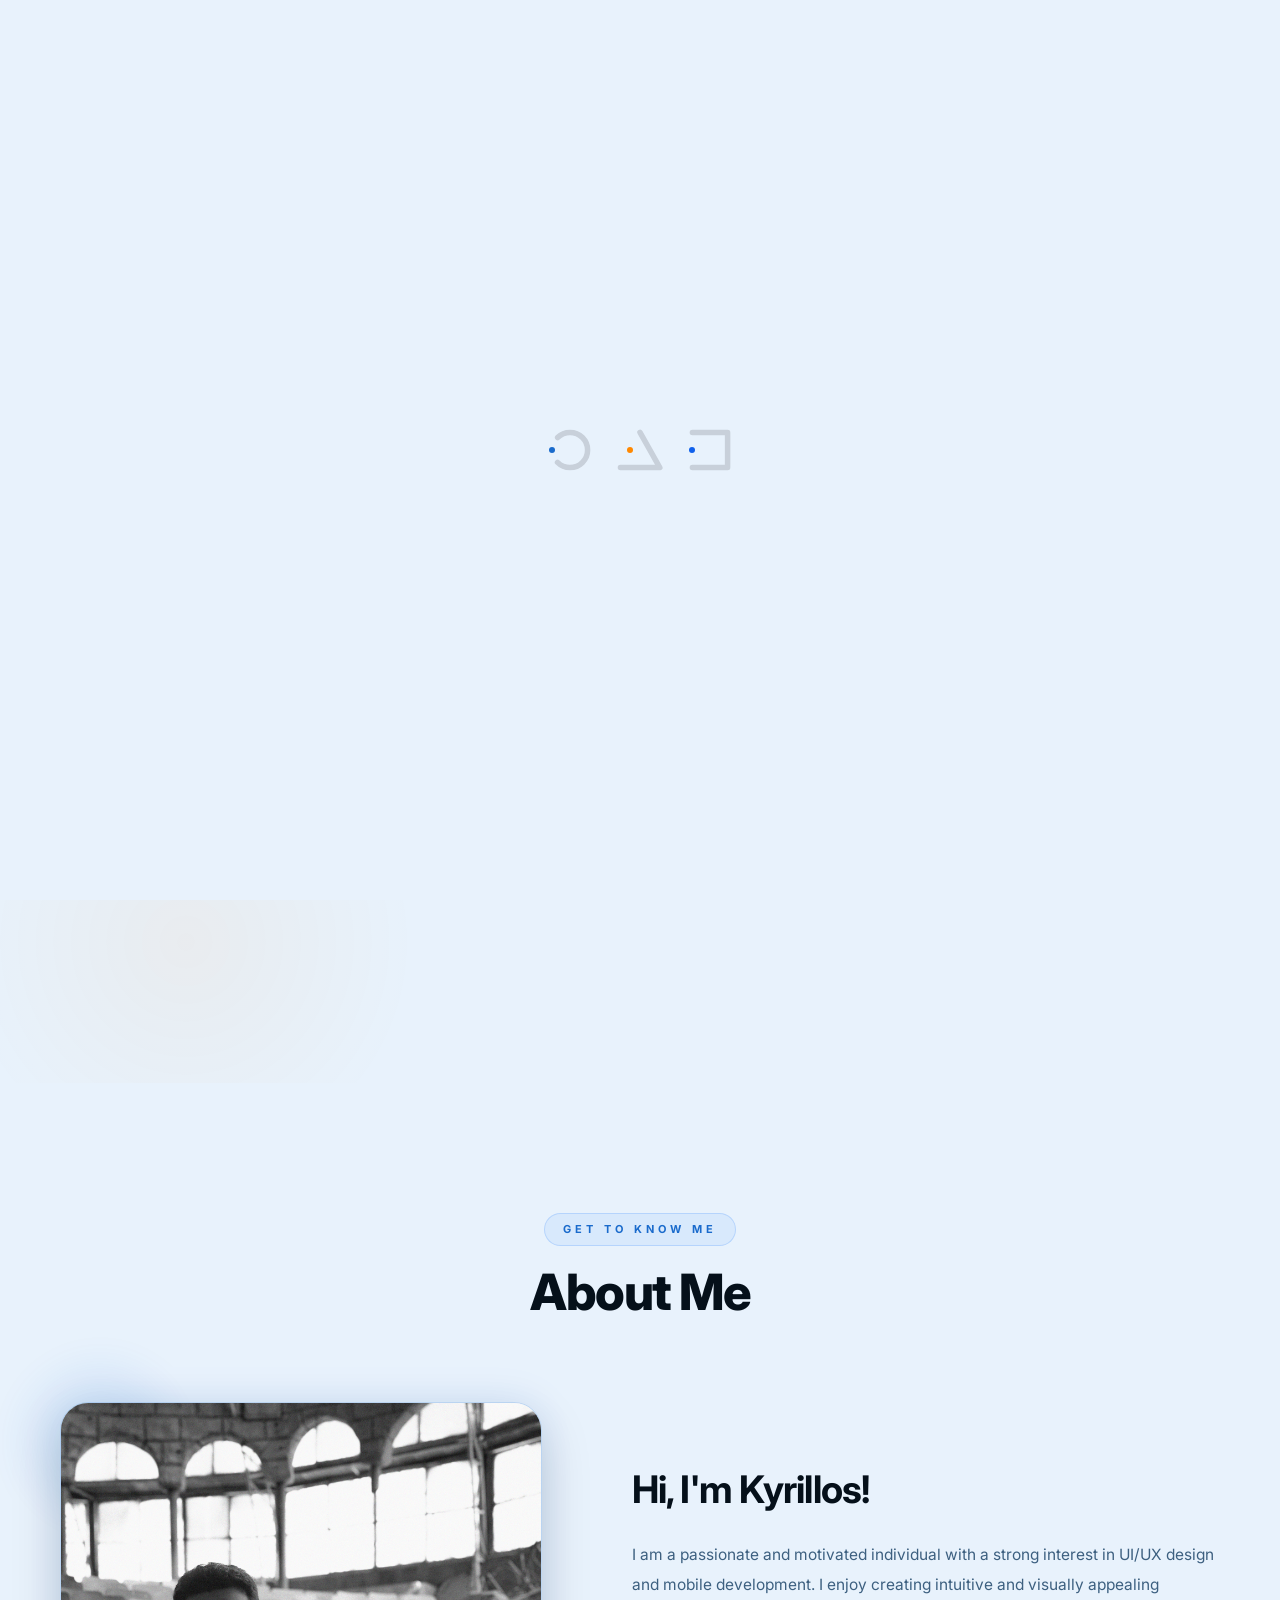
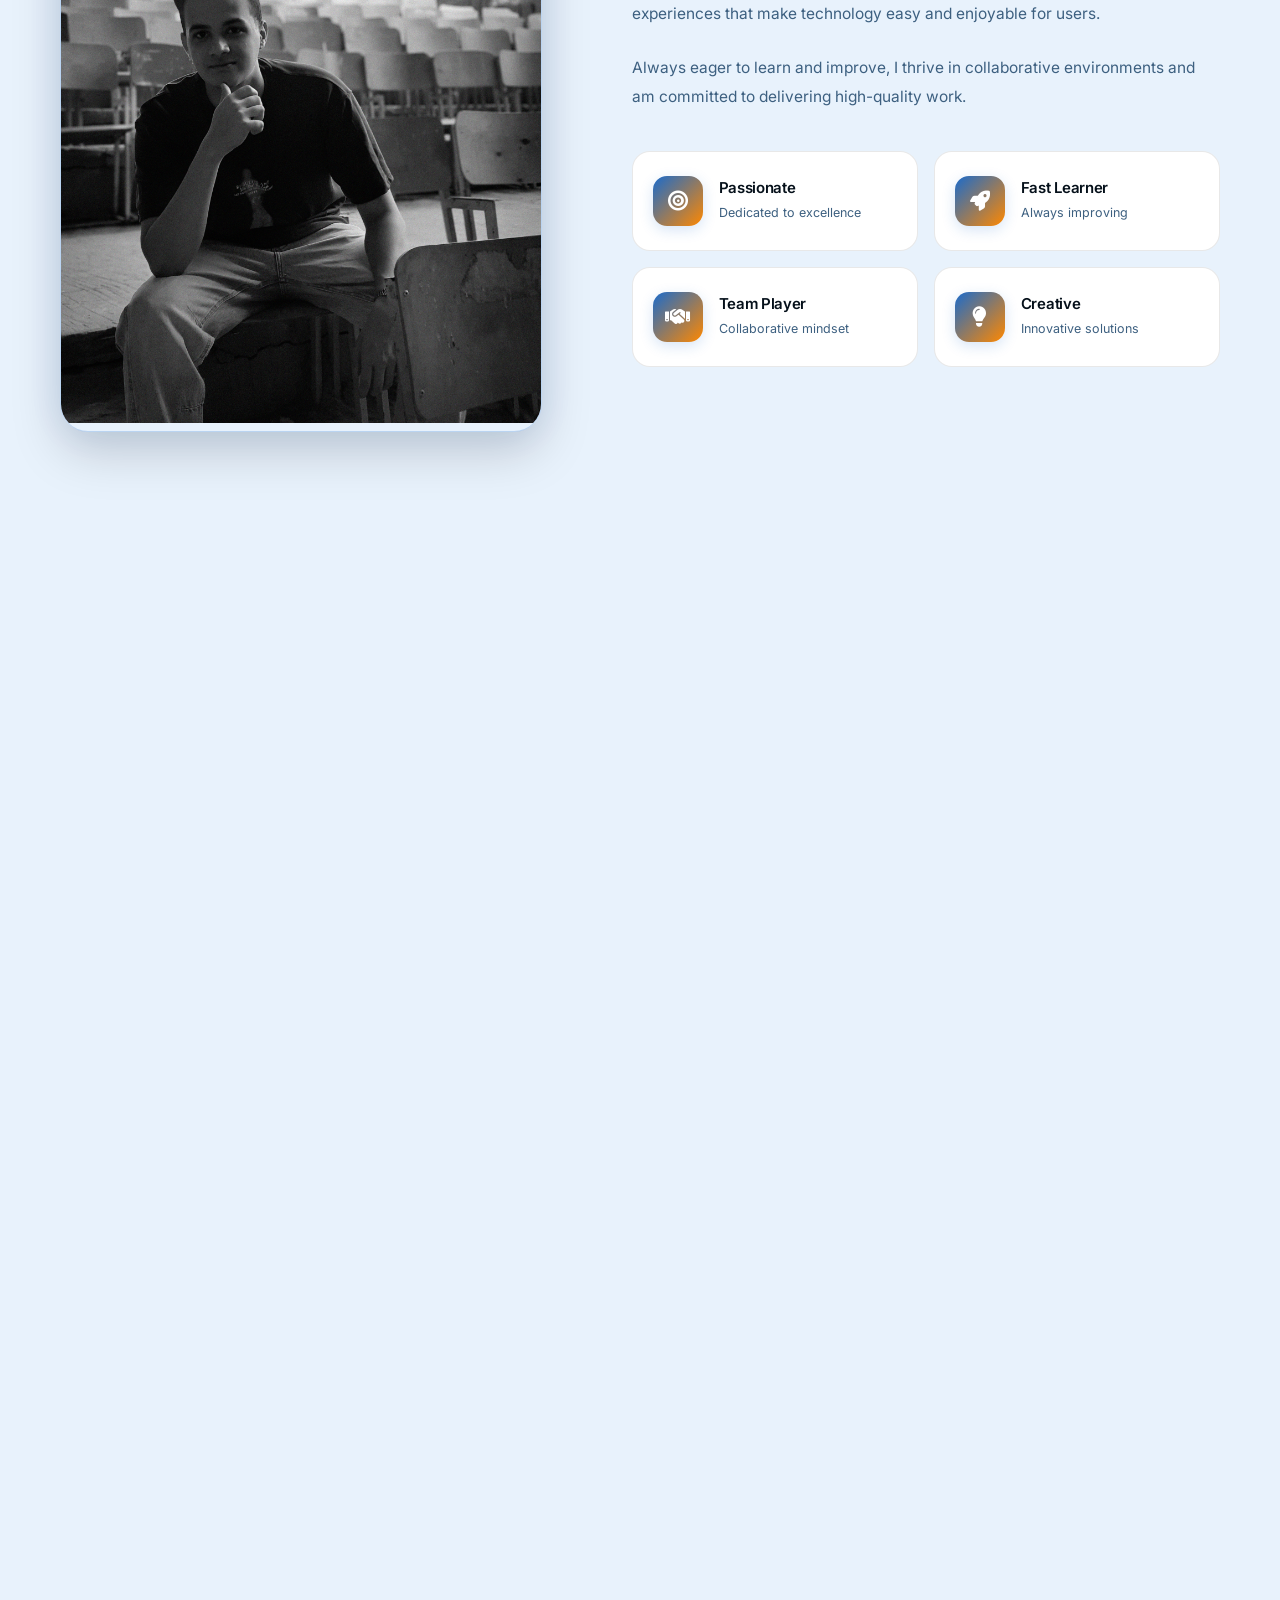
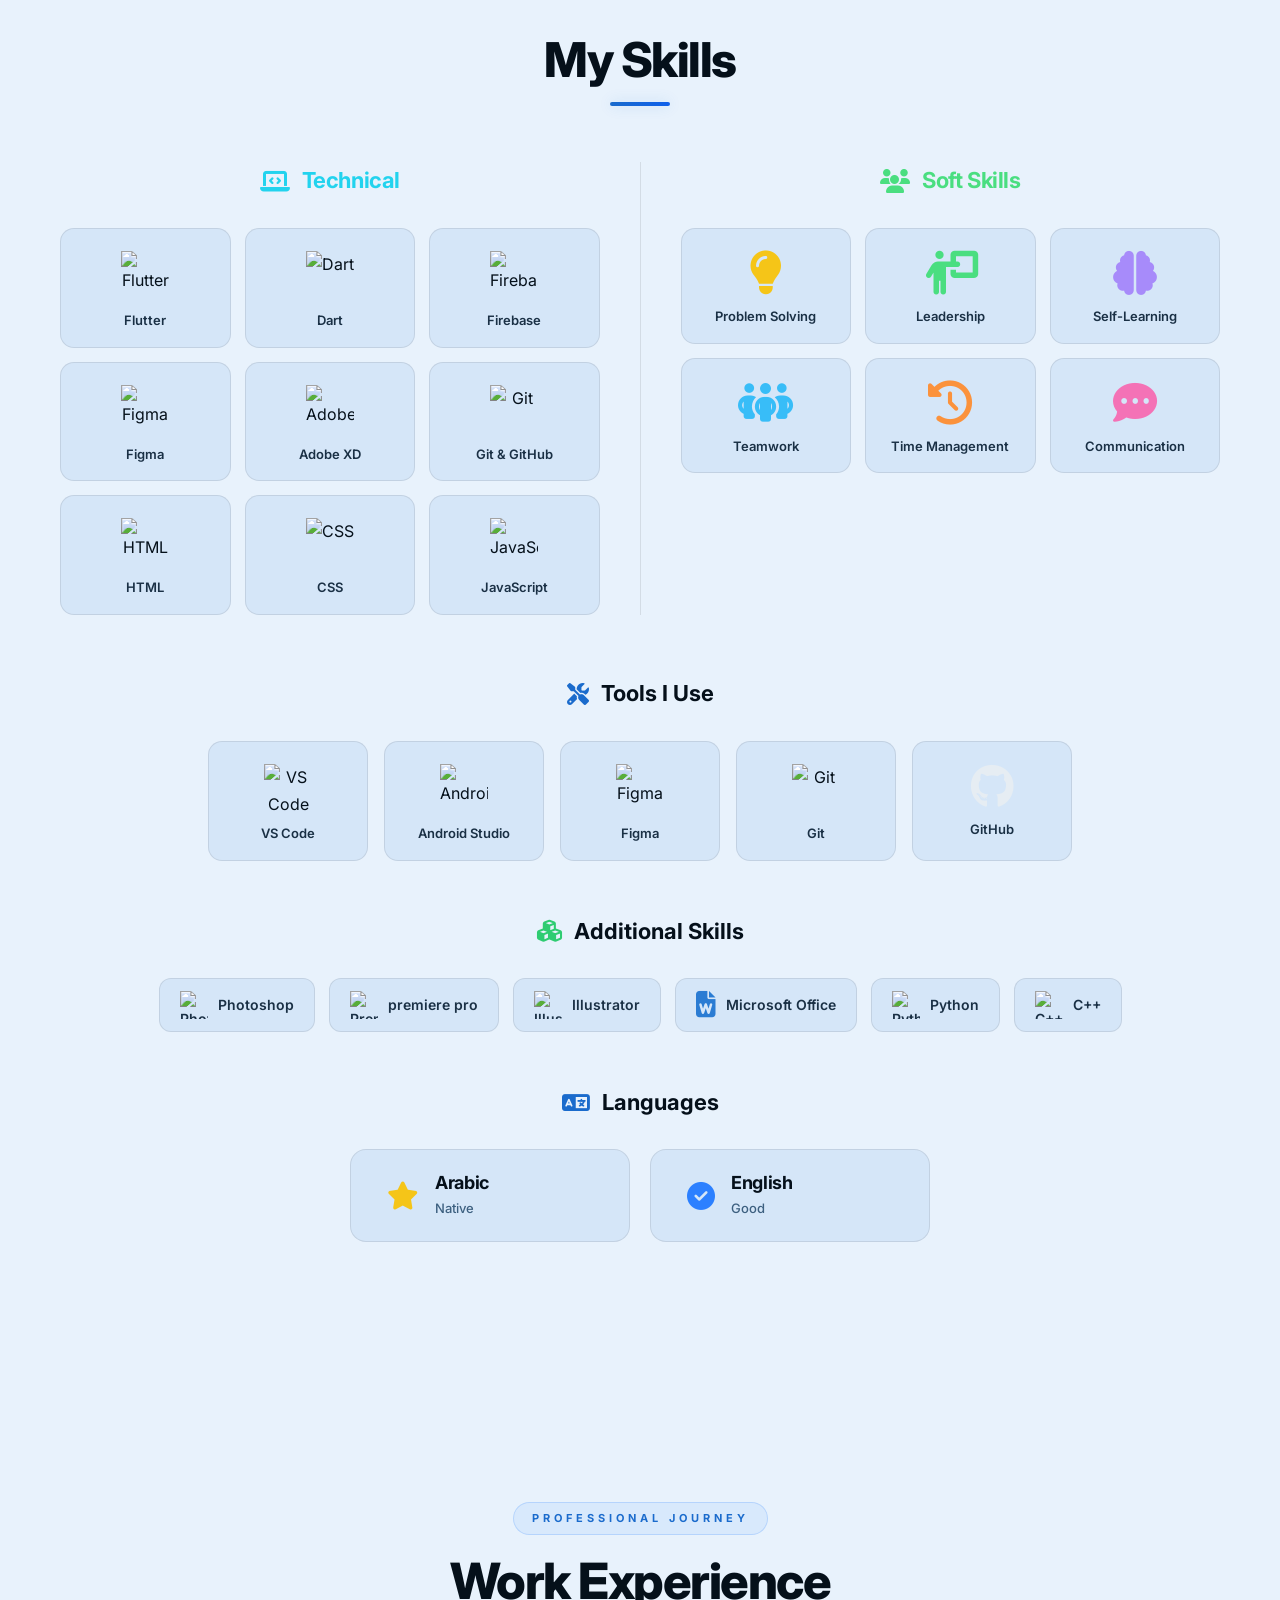
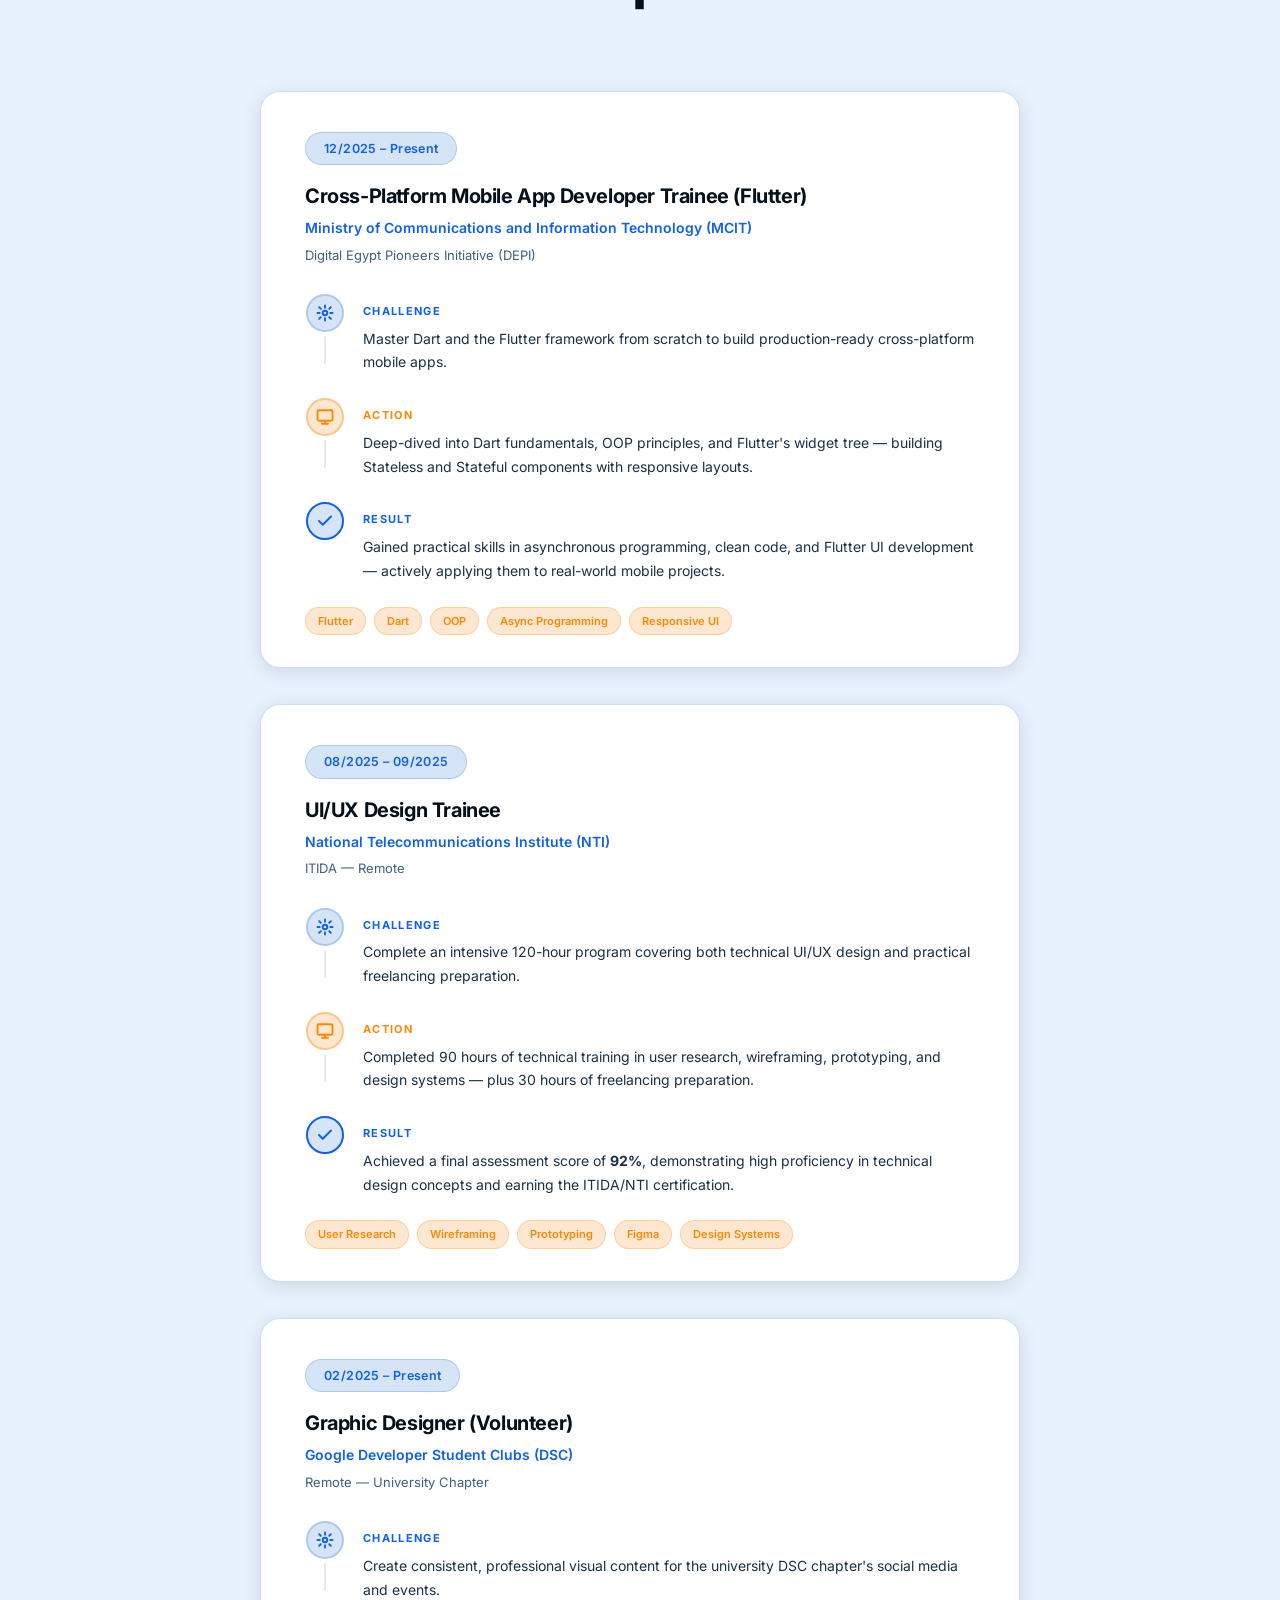
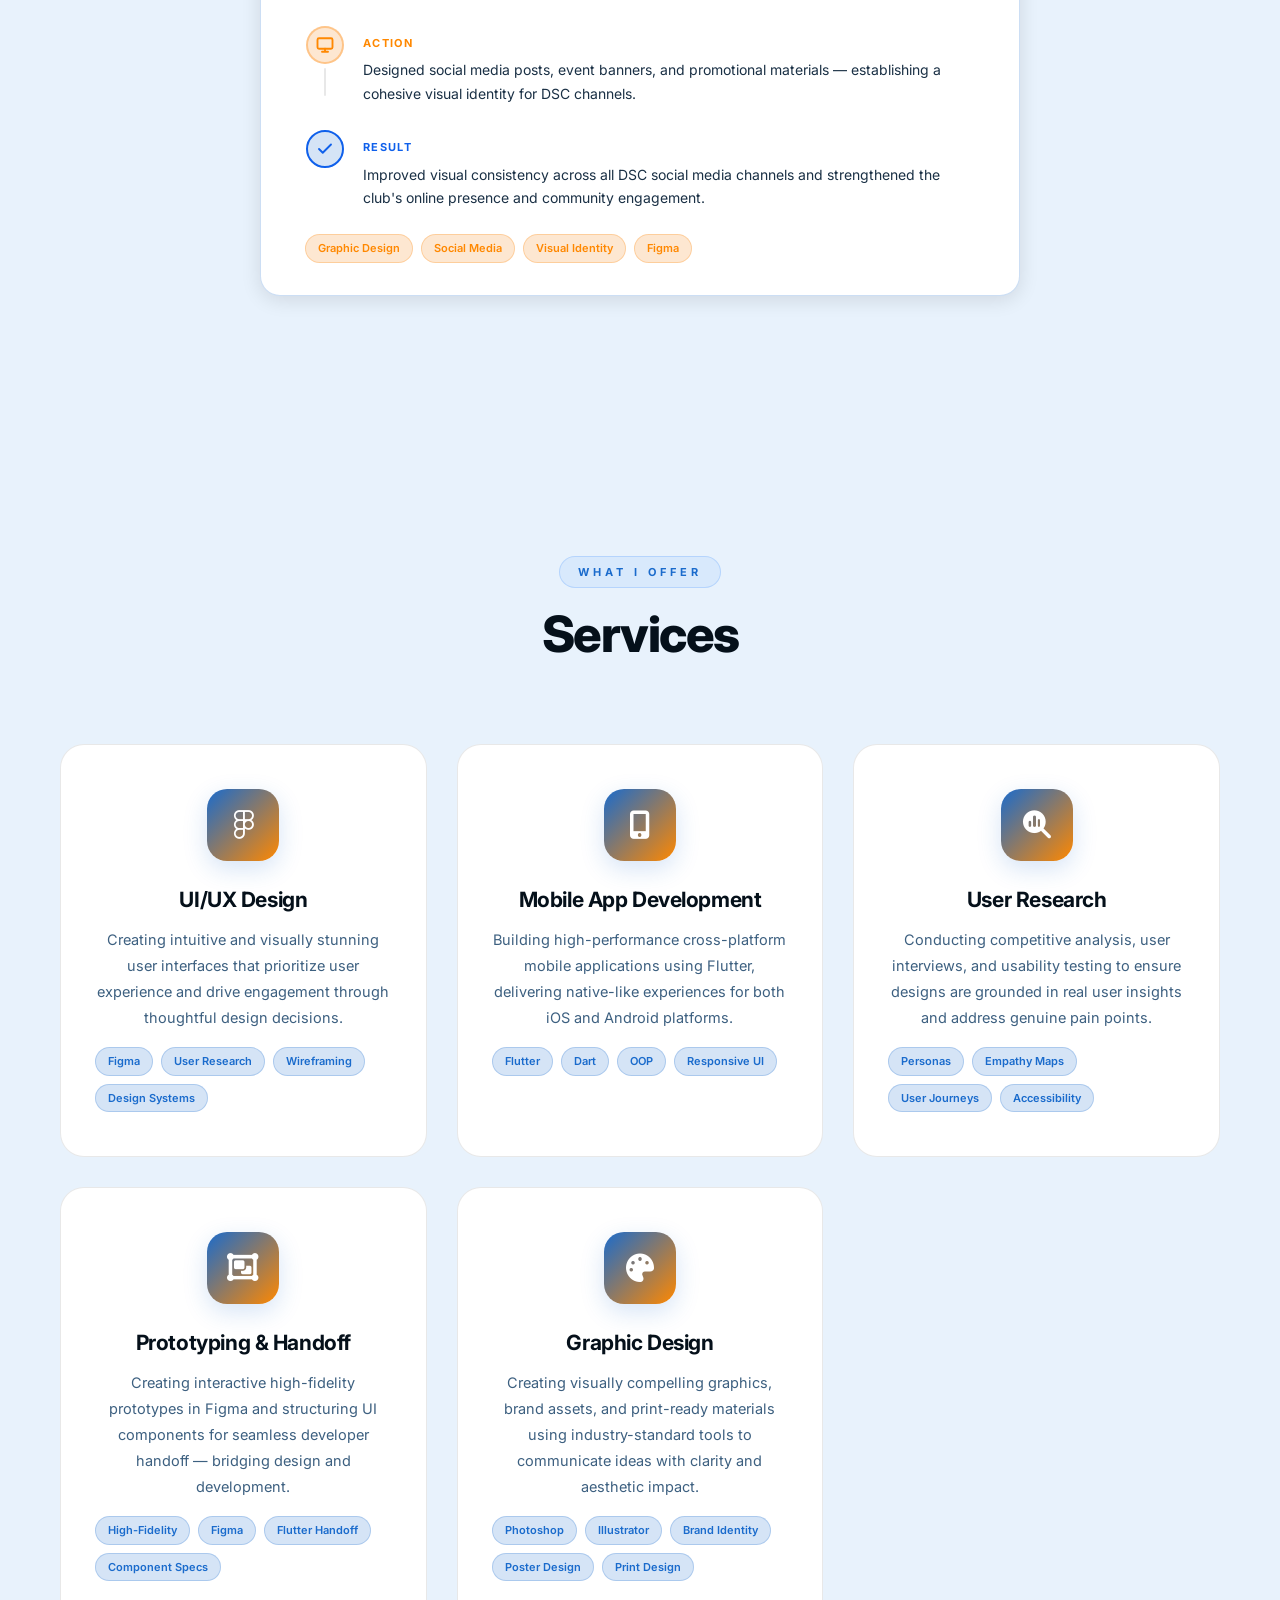
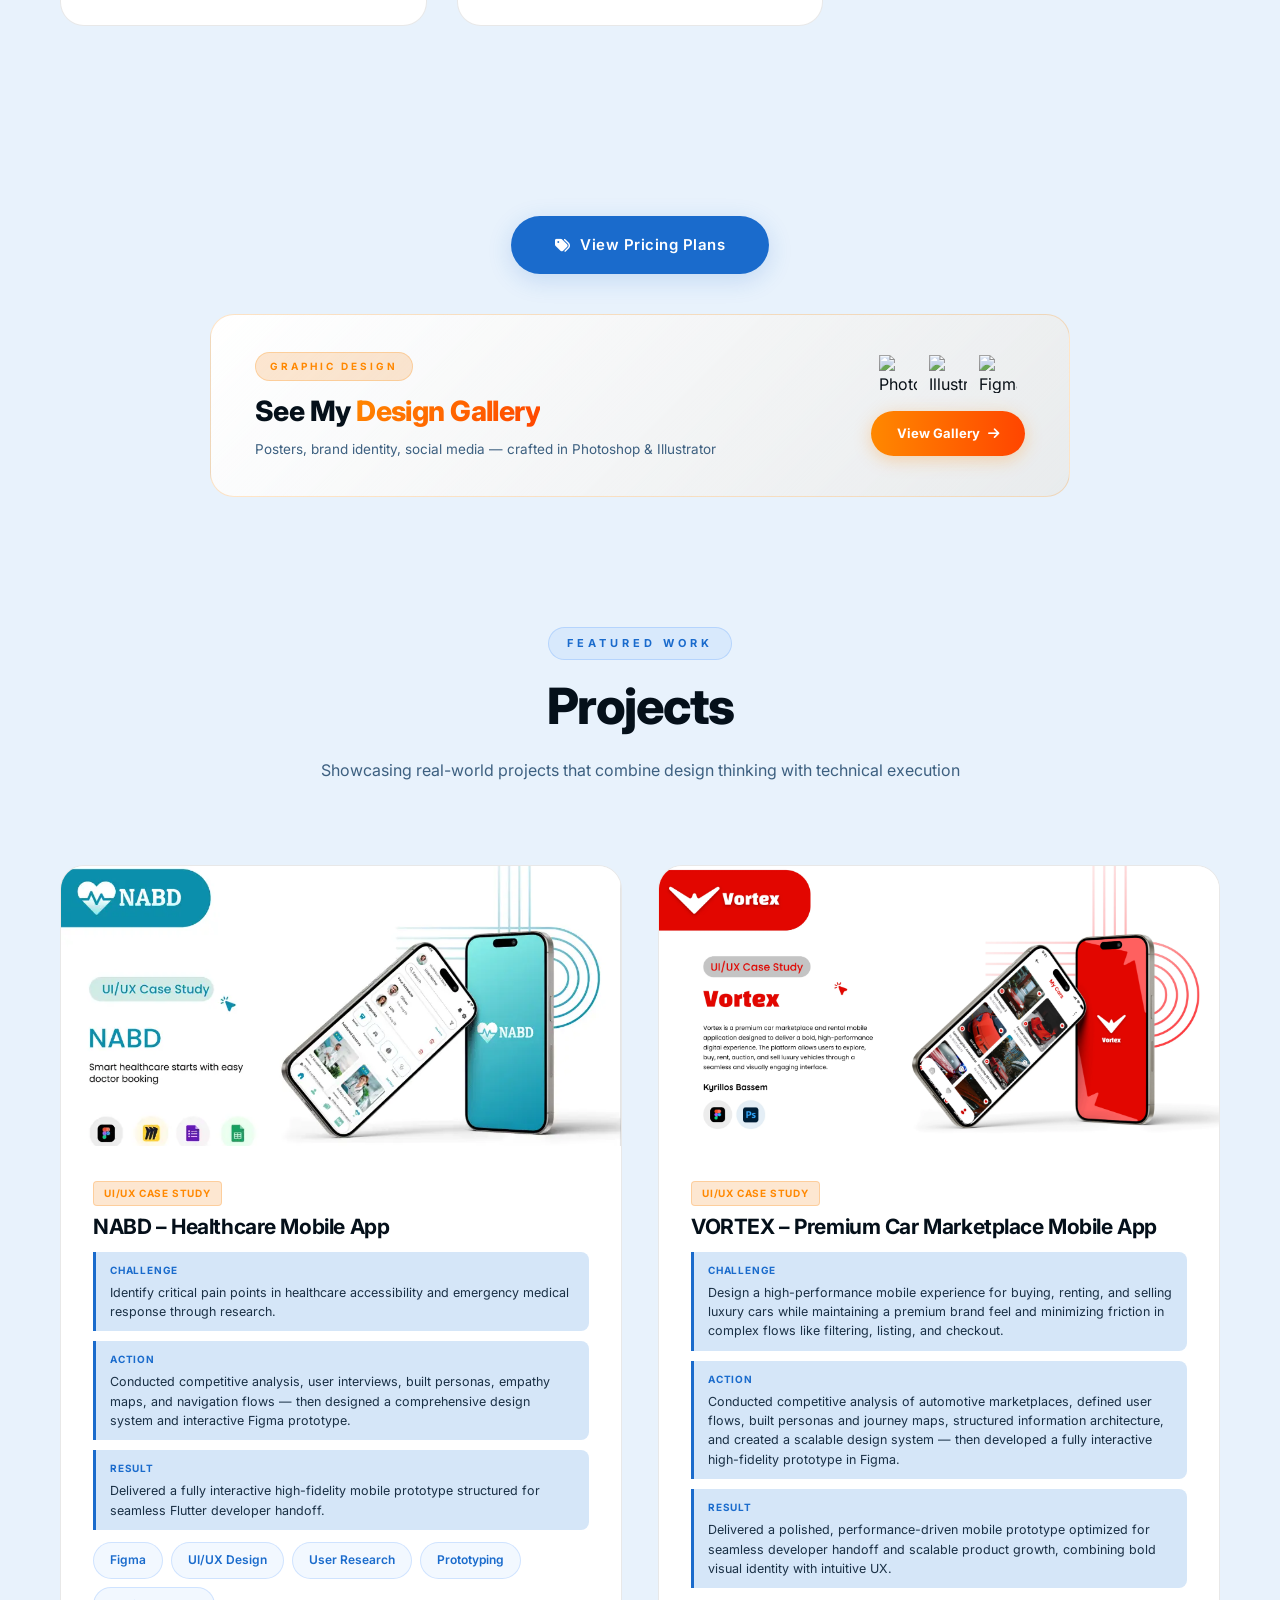
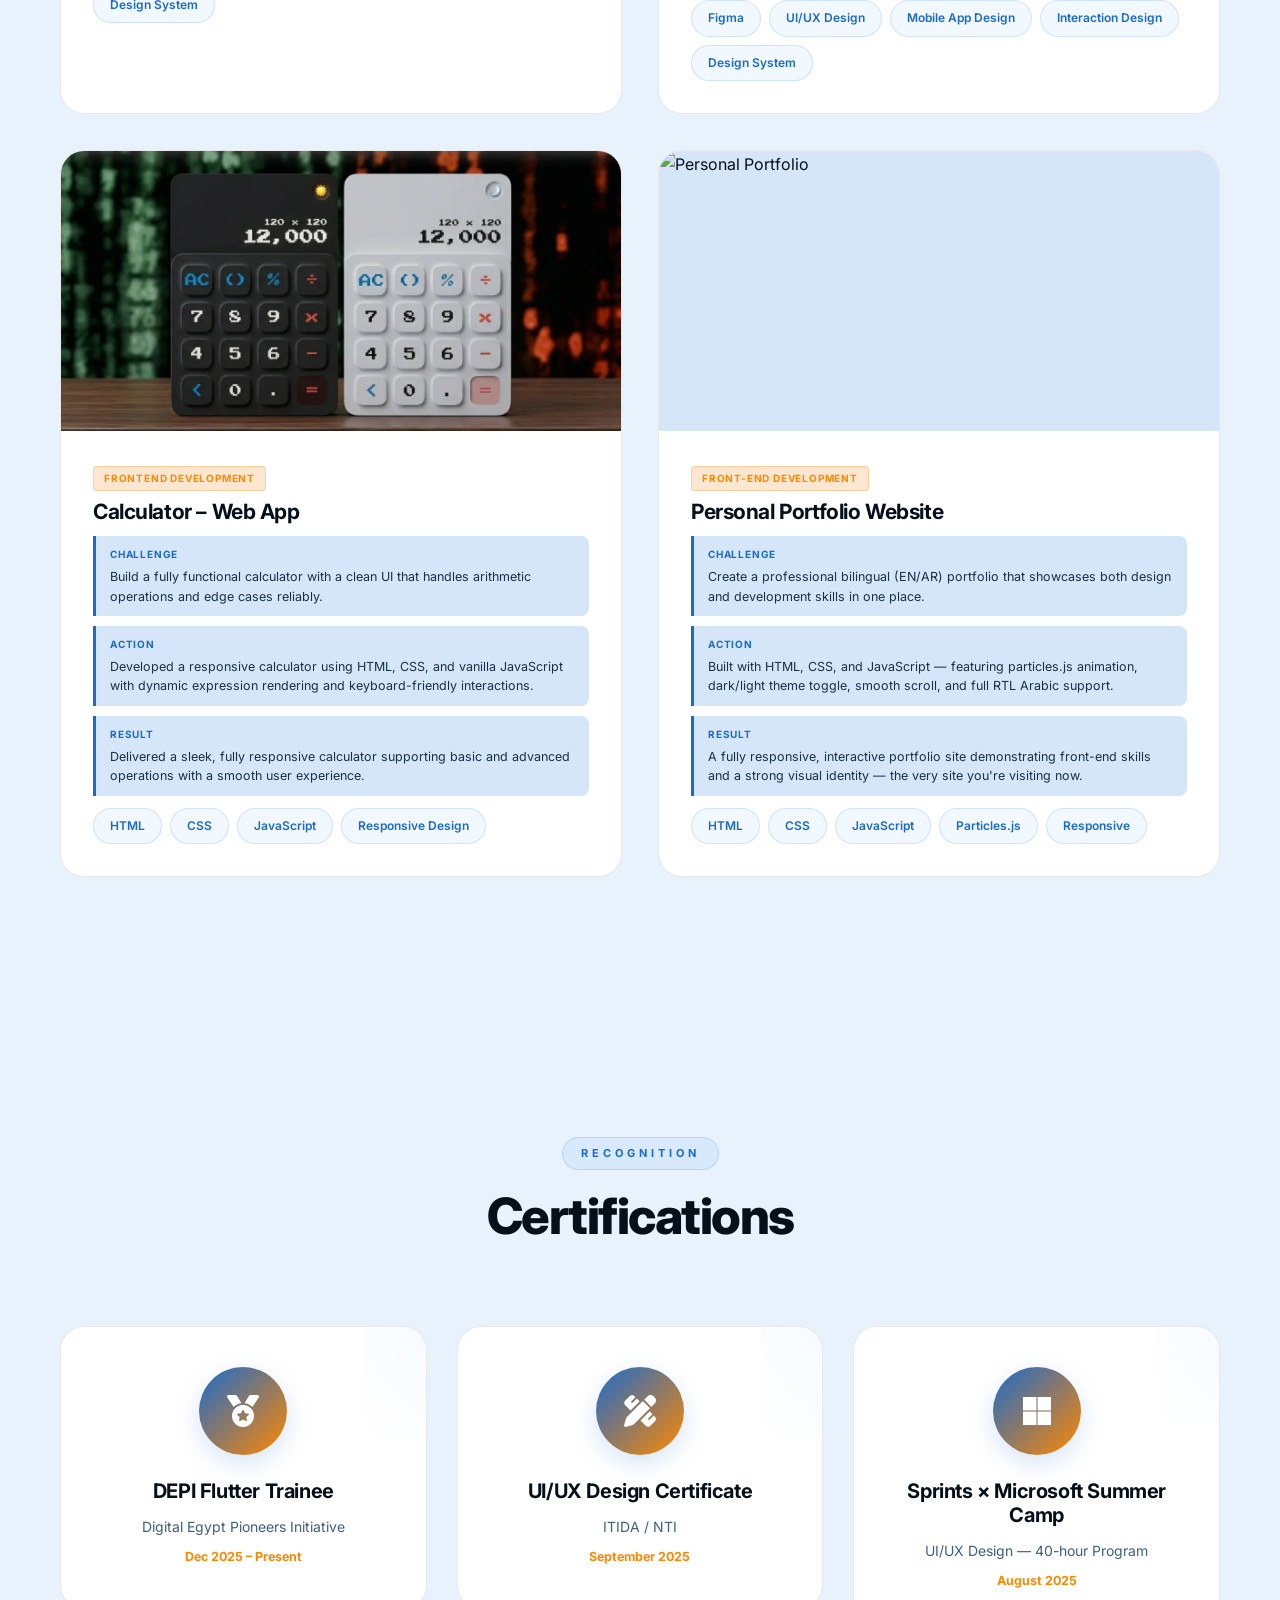
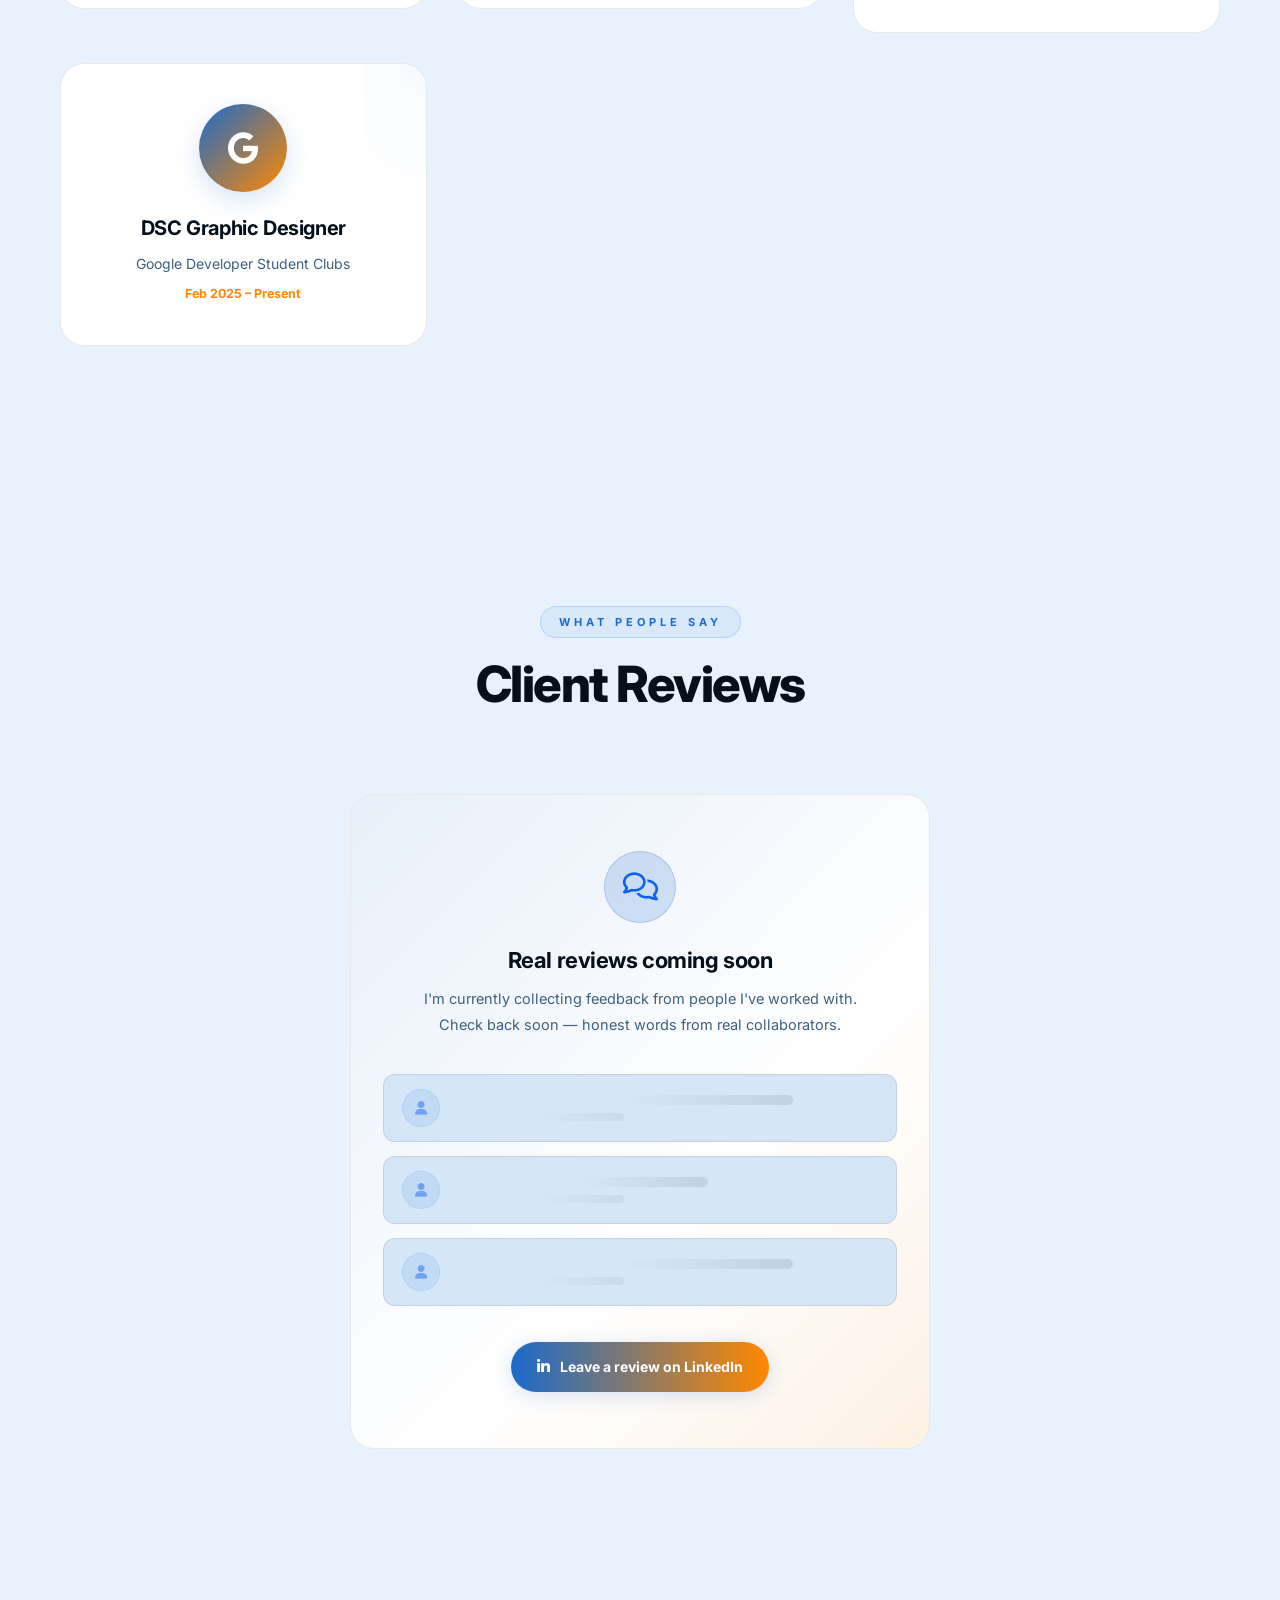
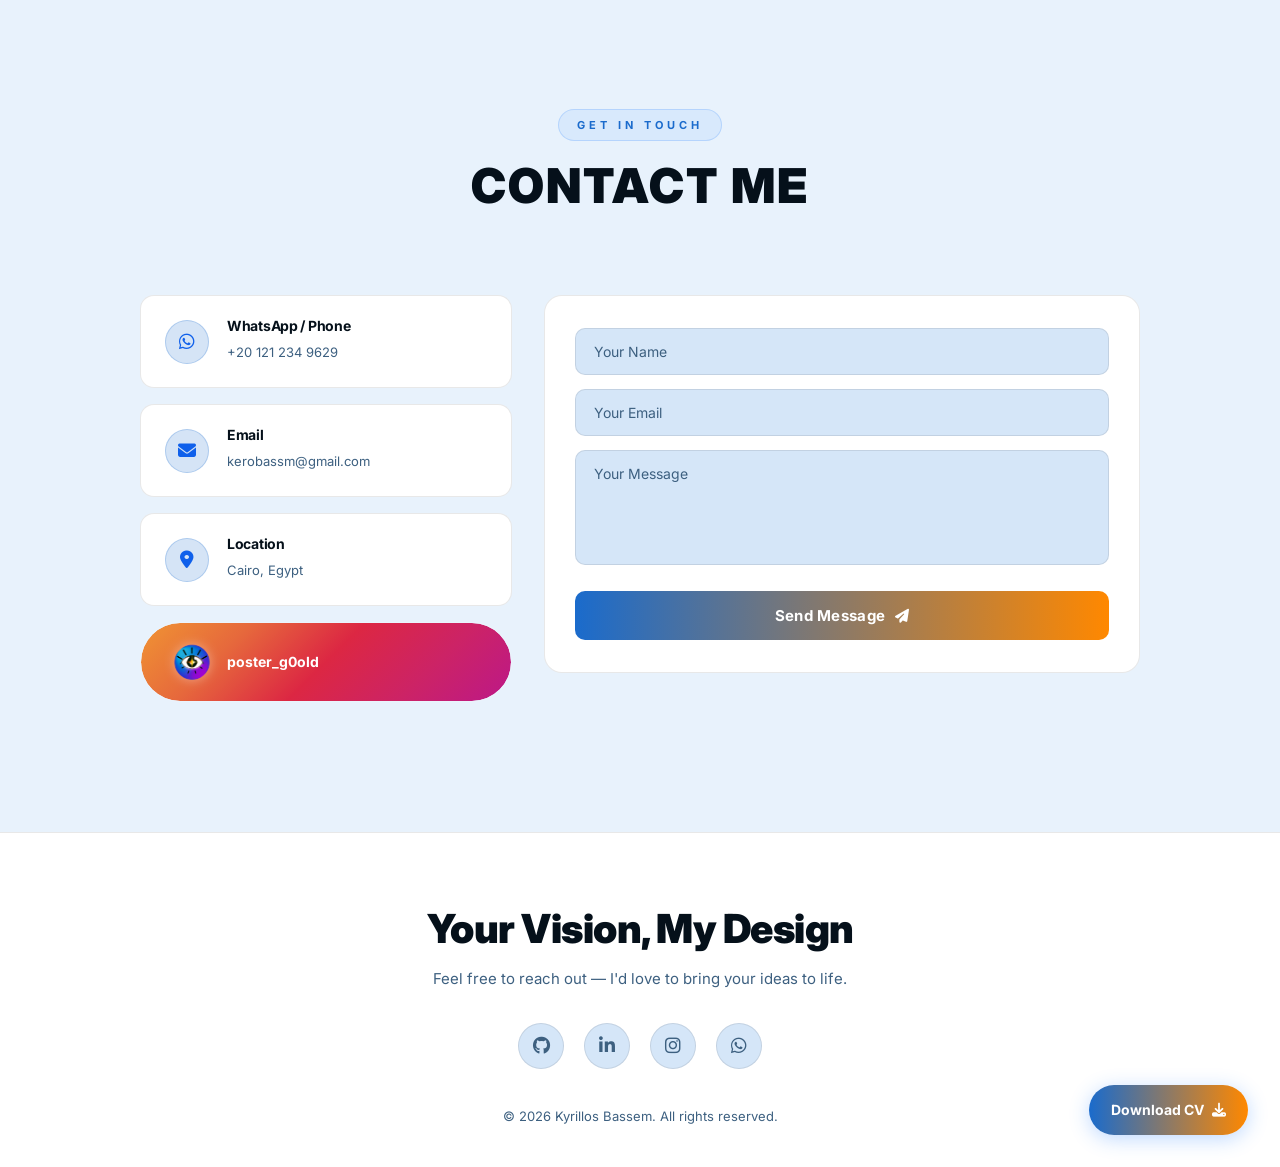
==== commit 8d561dae: "Update portfolio" ====
--- a/index.html
+++ b/index.html
@@ -4,7 +4,7 @@
 <head>
     <meta charset="UTF-8">
     <meta name="viewport" content="width=device-width, initial-scale=1.0">
-    <link rel="icon" type="image/png" href="icon.png">
+    <link rel="icon" type="image/webp" href="icon.webp">
     <title>Kyroles Bassem - UI/UX Designer & Mobile Developer</title>
 
     <link rel="preconnect" href="https://fonts.googleapis.com">
@@ -63,30 +63,14 @@
     <!-- Navigation -->
     <nav>
         <div class="nav-container">
-            <a href="#home" class="logo">
-                <span class="logo-icon">
-                    <svg width="36" height="36" viewBox="0 0 36 36" fill="none" xmlns="http://www.w3.org/2000/svg">
-                        <!-- Outer hexagon ring -->
-                        <path d="M18 2L32 10V26L18 34L4 26V10L18 2Z" stroke="url(#logoGrad)" stroke-width="1.5"
-                            fill="none" />
-                        <!-- Inner diamond -->
-                        <path d="M18 9L25 18L18 27L11 18Z" fill="url(#logoGrad)" opacity="0.15" />
-                        <path d="M18 9L25 18L18 27L11 18Z" stroke="url(#logoGrad)" stroke-width="1.2" fill="none" />
-                        <!-- KB monogram — K -->
-                        <path d="M13 13.5V22.5M13 18H19.5L22.5 13.5M13 18L22.5 22.5" stroke="url(#logoGrad)"
-                            stroke-width="1.6" stroke-linecap="round" stroke-linejoin="round" />
-                        <defs>
-                            <linearGradient id="logoGrad" x1="4" y1="2" x2="32" y2="34" gradientUnits="userSpaceOnUse">
-                                <stop offset="0%" stop-color="var(--primary-light)" />
-                                <stop offset="100%" stop-color="var(--accent)" />
-                            </linearGradient>
-                        </defs>
-                    </svg>
-                </span>
-                <span class="logo-text">
-                    <span class="logo-first">KB</span><span class="logo-dot">.</span>
-                </span>
-            </a>
+            <a href="index.html" class="logo-container">
+    <svg class="kb-logo" viewBox="0 0 255.87 191.01" xmlns="http://www.w3.org/2000/svg">
+      <path d="M1.56,0h27.15c.86,0,1.56.77,1.56,1.72v80.07c0,1.55,1.71,2.31,2.69,1.2L105.31.53c.29-.34.7-.53,1.12-.53h36.24c1.37,0,2.07,1.79,1.15,2.9L2.71,170.5c-.97,1.15-2.71.39-2.71-1.17V1.72C0,.77.7,0,1.56,0Z"/>
+      <path d="M28.67,159.17L2,188.23c-.73.8-.22,2.18.81,2.18h26.67c.64,0,1.15-.57,1.15-1.27v-29.06c0-1.13-1.24-1.7-1.97-.9Z"/>
+      <path d="M81.3,92.96l-19.03,21.33c-.76.85-.77,2.21-.03,3.08l61.91,72.93c.38.45.92.7,1.47.7h35.04c1.75,0,2.67-2.3,1.49-3.72l-77.92-94.26c-.78-.94-2.12-.97-2.93-.06Z"/>
+      <path d="M128.94,28l20.39-23.92C151.54,1.49,154.77,0,158.17,0h44.18c1.11,0,2.16.14,3.22.45,8.14,2.36,42.72,14.61,42.07,52.22-.21,12.48-.57,20.12-7.11,29.81-3.21,4.76-2.96,11.23,1.10,15.28,7.38,7.36,16.63,21.3,13.67,43.38-3.98,29.71-29.55,44.68-37.66,48.72-1.56.78-3.27,1.15-5.02,1.15h-32.54c-3.42,0-6.66-1.5-8.86-4.11l-17.12-20.24c-1.76-2.08-.45-5.47,2.13-5.51l45.09-.7s24.44-3.62,21.88-30.16c-2.55-26.54-33.09-23.73-33.09-23.73h-73c-1.64,0-2.97-1.47-2.97-3.28v-21.24c0-1.79,1.31-3.25,2.93-3.27l84.2-1.13c2.03-.03,4.06-.52,5.75-1.63,3.44-2.25,8.68-7.35,10.38-18.09.25-1.57.2-3.29-.19-4.83-2.27-8.97-8.11-14.04-11.75-16.41-1.76-1.15-3.81-1.72-5.91-1.76l-68.52-1.41c-2.58-.05-3.87-3.45-2.11-5.52Z"/>
+    </svg>
+  </a>
             <button class="nav-toggle" onclick="toggleNav()">☰</button>
             <ul class="nav-links" id="navLinks">
                 <li><a href="#about" data-en="About" data-ar="عني">About</a></li>
@@ -130,7 +114,7 @@
                 </div>
                 <div class="hero-stats">
                     <div class="stat-item">
-                        <div class="stat-number">3.04</div>
+                        <div class="stat-number">3.00</div>
                         <div class="stat-label" data-en="GPA / 4.0" data-ar="المعدل / 4.0">GPA / 4.0</div>
                     </div>
                     <div class="stat-item">
@@ -146,7 +130,7 @@
             <div class="hero-image">
                 <div class="hero-image-wrapper">
                     <div class="hero-image-frame"></div>
-                    <img src="assets/Kero.png"  loading="lazy"  alt="Kyroles Bassem">
+                    <img src="assets/Kero.webp"  loading="lazy"  alt="Kyroles Bassem">
                 </div>
             </div>
         </div>
@@ -162,7 +146,7 @@
             <div class="about-image-container">
                 <div class="about-decoration"></div>
                 <div class="about-image">
-                    <img src="assets/1.png"  loading="lazy"  alt="About Kyrillos">
+                    <img src="assets/1.webp"  loading="lazy"  alt="About Kyrillos">
                 </div>
             </div>
             <div class="about-text">
@@ -824,6 +808,33 @@
         </a>
     </div>
     </section>
+    
+    <!-- ── Graphic Design Portfolio Banner ── -->
+<div style="text-align:center; margin-top: 40px; padding: 0 20px;">
+  <a href="Graphics/graphics.html" class="graphic-cta-band">
+    <div class="graphic-cta-inner">
+      <div class="graphic-cta-left">
+        <span class="graphic-cta-label">GRAPHIC DESIGN</span>
+        <h3 class="graphic-cta-title">
+          See My <span class="graphic-cta-accent">Design Gallery</span>
+        </h3>
+        <p class="graphic-cta-sub" data-en="Posters, brand identity, social media — crafted in Photoshop & Illustrator" data-ar="ملصقات، هوية بصرية، سوشيال ميديا — مصنوعة بـ Photoshop & Illustrator">
+          Posters, brand identity, social media — crafted in Photoshop &amp; Illustrator
+        </p>
+      </div>
+      <div class="graphic-cta-right">
+        <div class="graphic-cta-icons">
+          <img src="https://cdn.jsdelivr.net/gh/devicons/devicon@latest/icons/photoshop/photoshop-original.svg" alt="Photoshop">
+          <img src="https://cdn.jsdelivr.net/gh/devicons/devicon@latest/icons/illustrator/illustrator-original.svg" alt="Illustrator">
+          <img src="https://cdn.jsdelivr.net/gh/devicons/devicon@latest/icons/figma/figma-original.svg" alt="Figma">
+        </div>
+        <span class="graphic-cta-arrow">
+          View Gallery <i class="fa-solid fa-arrow-right"></i>
+        </span>
+      </div>
+    </div>
+  </a>
+</div>
 
     <!-- Projects Section -->
     <section id="projects">
@@ -839,7 +850,7 @@
             <!-- NABD Project -->
             <div class="project-card">
                 <div class="project-image-wrapper">
-                    <img src="assets/Nabd.png" alt="NABD Healthcare App" class="project-image">
+                    <img src="assets/Nabd.webp" alt="NABD Healthcare App" class="project-image" loading="lazy">
                     <div class="project-overlay">
                         <a href="https://www.linkedin.com/posts/kyrillos-bassem-aya_uxdesign-uidesign-casestudy-activity-7382107744213909504-CPNk?utm_source=share&utm_medium=member_desktop&rcm=ACoAAEbUjSsBUSHOlD2HhhqQSDy9_3LRCfemK-8"
                             class="overlay-btn" title="View Case Study"><i class="fa-brands fa-linkedin"></i></a>
@@ -893,7 +904,7 @@
             <!-- VORTEX Project -->
             <div class="project-card">
                 <div class="project-image-wrapper">
-                    <img src="assets/Per.png" alt="VORTEX Premium Car Marketplace App" class="project-image">
+                    <img src="assets/Per.webp" alt="VORTEX Premium Car Marketplace App" loading="lazy" class="project-image">
                     <div class="project-overlay">
                         <a href="https://www.linkedin.com/posts/kyrillos-bassem-aya_uidesign-uxdesign-mobileappdesign-activity-7435017289768476672-qReT?utm_source=share&utm_medium=member_desktop&rcm=ACoAAEbUjSsBUSHOlD2HhhqQSDy9_3LRCfemK-8"
                             class="overlay-btn" title="View Case Study"><i class="fa-brands fa-linkedin"></i></a>
@@ -954,7 +965,7 @@
             <!-- Calculator website -->
             <div class="project-card">
                 <div class="project-image-wrapper">
-                    <img src="assets/clac.png" alt="Calculator App" class="project-image">
+                    <img src="assets/clac.webp" alt="Calculator App" loading="lazy" class="project-image">
                     <div class="project-overlay">
                         <a href="https://kerobassem.github.io/Calculator/" class="overlay-btn" title="View Live Demo"
                             target="_blank"><i class="fa-solid fa-eye"></i></a>
@@ -1005,7 +1016,7 @@
             <div class="project-card">
                 <div class="project-image-wrapper">
                     <img src="https://images.unsplash.com/photo-1467232004584-a241de8bcf5d?w=700&h=500&fit=crop"
-                        alt="Personal Portfolio" class="project-image">
+                        alt="Personal Portfolio" class="project-image" loading="lazy">
                     <div class="project-overlay">
                         <a href="#home" class="overlay-btn" title="You're here!"><i class="fa-solid fa-eye"></i></a>
                         <a href="https://github.com/Kerobassem/Portfolio" class="overlay-btn" title="View on GitHub" target="_blank"><i class="fa-brands fa-github"></i></a>
@@ -1161,6 +1172,7 @@
 
     </div>
 </section>
+
     <!-- =============================================
      TESTIMONIALS SECTION — paste into index.html
      Requires: Font Awesome icons already loaded
@@ -1390,7 +1402,7 @@
                 <!-- Instagram Button -->
                 <a href="https://www.instagram.com/poster_g0old/" target="_blank" class="ig-btn">
                     <span class="ig-btn-bg"></span>
-                    <img src="assets/poster.png"  alt="Instagram Poster Account">
+                    <img src="assets/poster.webp" loading="lazy"  alt="Instagram Poster Account">
                     <span class="ig-btn-text">poster_g0old</span>
                     <span class="ig-btn-glow"></span>
                 </a>
@@ -1447,7 +1459,7 @@
         </div>
 
         <!-- Floating Download CV -->
-        <a href="https://drive.google.com/file/d/1EcWLT04ID5EOLMAv9ZOYo2QqX4MTQimb/view?usp=drive_link"
+        <a href="https://drive.google.com/file/d/1MWprzfyWj8at-bIBd_EQUAuOAil2k-ZY/view?usp=drive_link"
             class="footer-cv-btn" target="_blank">
             <span data-en="Download CV" data-ar="تحميل السيرة الذاتية">Download CV</span>
             <i class="fa-solid fa-download"></i>
@@ -1554,4 +1566,4 @@
     <script src="script.js"></script>
 </body>
 
-</html>
+</html>
--- a/style.css
+++ b/style.css
@@ -11,9 +11,12 @@
   background-color: var(--particle-bg);
   transition: background-color 0.5s ease;
 }
+
+
 *{
   -webkit-tap-highlight-color: transparent;
 }
+
 /* ===========================
    CSS VARIABLES — DARK (DEFAULT)
 =========================== */
@@ -276,56 +279,7 @@
   display:inline-flex;
   justify-content: start;
   align-items: center;
-  gap: 0;
-}
-
-.logo {
-  display: flex;
-  align-items: center;
-  /* gap: 10px; */          /*===============================================================================================================================================*/
-  text-decoration: none;
-  /* padding: 0 15px 0 0px; */        /*===============================================================================================================================================*/
-  transition: var(--transition-fast);
-}
-
-.logo:hover {
-  filter: brightness(1.15);
-  transform: translateY(-1px);
-}
-
-/* Hexagon icon wrapper */
-.logo-icon {
-  display: flex;
-  align-items: center;
-  justify-content: center;
-  filter: drop-shadow(0 0 6px var(--primary-glow));
-  transition: var(--transition-fast);
-}
-
-.logo:hover .logo-icon {
-  filter: drop-shadow(0 0 12px rgba(44, 128, 255, 0.5));
-  transform: rotate(15deg);
-}
-
-/* Text mark */
-.logo-text {
-  font-size: 22px;
-  font-weight: 800;
-  padding-left: 12px;
-  padding-right: 12px;
-  font-family: "Poppins", sans-serif;
-  letter-spacing: -0.5px;
-  background: linear-gradient(110deg, var(--primary-light) 0%, var(--accent) 100%);
-  -webkit-background-clip: text;
-  -webkit-text-fill-color: transparent;
-  background-clip: text;
-}
-
-/* The "K" in gradient gets a little extra weight */
-.logo-first {
-  font-size: 26px;
-  font-weight: 900;
-  font-style: italic;
+  gap: 12px;
 }
 
 /* Accent dot after name */
@@ -473,15 +427,25 @@
   background-clip: text;
 }
 
-/* .hero-role {
+.hero-role {
   font-size: 22px;
   color: var(--primary-light);
   margin-bottom: 22px;
   font-weight: 500;
   font-family: "Inter", sans-serif;
   letter-spacing: 0.3px;
-} */
-
+}
+@media (max-width: 768px) {
+  .hero-role {
+    min-height: 28px;
+    line-height: 28px;
+    font-size: 18px;
+  }
+
+  .hero-word {
+    font-size: 18px;
+  }
+}
 .hero-role {
   font-size: 22px;
   font-weight: 500;
@@ -504,7 +468,7 @@
   text-shadow: 0 0 12px var(--accent);
 }
 .hero-word-wrap {
-  display: block;
+  display: inline-flex;
   align-items: center;
 }
 .hero-word {
@@ -1001,12 +965,6 @@
   justify-content: center;
 }
 
-.sgh-icon {
-  font-size: 20px;
-  font-weight: 900;
-  font-family: "Fira Code", "Courier New", monospace;
-}
-
 .tech-icon { color: #22d3ee; }   /* cyan */
 .soft-icon { color: #4ade80; }   /* green */
 
@@ -1015,6 +973,15 @@
   font-weight: 700;
   letter-spacing: -0.02em;
 }
+
+a {
+  text-decoration: none;
+}
+a:link, a:visited, a:hover, a:active {
+  text-decoration: none;
+}
+
+
 
 .tech-label { color: #22d3ee; }
 .soft-label { color: #4ade80; }
@@ -1039,6 +1006,12 @@
   transition: var(--transition);
   cursor: default;
   text-align: center;
+}
+
+@media (max-width: 768px) {
+  .cursor {
+    display: none;
+  }
 }
 
 .skill-card img {
@@ -1607,6 +1580,8 @@
   border: 1px solid var(--border-subtle);
   position: relative;
   overflow: hidden;
+  text-decoration: none;
+  color: inherit;
 }
 
 .achievement-card::before {
@@ -1618,6 +1593,167 @@
   height: 280px;
   background: radial-gradient(circle, rgba(44, 128, 255, 0.07), transparent);
   transition: var(--transition);
+}
+/* ================================================
+   TESTIMONIALS — COMING SOON STATE
+   Paste into style.css
+================================================ */
+
+.testi-soon-wrapper {
+  max-width: 580px;
+  margin: 0 auto;
+  text-align: center;
+  padding: 56px 32px;
+  background: var(--card-bg);
+  border: 1px solid var(--border-subtle);
+  border-radius: 24px;
+  position: relative;
+  overflow: hidden;
+}
+
+.testi-soon-wrapper::before {
+  content: "";
+  position: absolute;
+  inset: -1px;
+  border-radius: 24px;
+  background: linear-gradient(135deg, var(--primary-glow), transparent 60%, var(--accent-glow));
+  z-index: 0;
+  opacity: 0.6;
+  pointer-events: none;
+}
+
+.testi-soon-wrapper > * {
+  position: relative;
+  z-index: 1;
+}
+
+.testi-soon-icon {
+  width: 72px;
+  height: 72px;
+  border-radius: 50%;
+  background: var(--primary-glow);
+  border: 1.5px solid var(--border);
+  display: flex;
+  align-items: center;
+  justify-content: center;
+  margin: 0 auto 24px;
+  font-size: 28px;
+  color: var(--primary-light);
+  animation: testi-pulse 2.4s ease-in-out infinite;
+}
+
+@keyframes testi-pulse {
+  0%, 100% { box-shadow: 0 0 0 0 var(--primary-glow); }
+  50%       { box-shadow: 0 0 0 12px transparent; }
+}
+
+.testi-soon-title {
+  font-size: 22px;
+  font-weight: 700;
+  color: var(--text);
+  margin-bottom: 12px;
+}
+
+.testi-soon-sub {
+  font-size: 14.5px;
+  color: var(--text-lighter);
+  line-height: 1.8;
+  margin-bottom: 36px;
+}
+
+.testi-soon-stars {
+  display: flex;
+  flex-direction: column;
+  gap: 14px;
+  margin-bottom: 36px;
+  text-align: left;
+}
+
+body[dir="rtl"] .testi-soon-stars {
+  text-align: right;
+}
+
+.testi-soon-row {
+  display: flex;
+  align-items: center;
+  gap: 14px;
+  padding: 14px 18px;
+  background: var(--bg-tertiary);
+  border-radius: 12px;
+  border: 1px solid var(--border-subtle);
+}
+
+.testi-soon-avatar {
+  width: 38px;
+  height: 38px;
+  border-radius: 50%;
+  background: var(--primary-glow);
+  border: 1.5px solid var(--border);
+  display: flex;
+  align-items: center;
+  justify-content: center;
+  flex-shrink: 0;
+  color: var(--primary-light);
+  font-size: 14px;
+  opacity: 0.5;
+}
+
+.testi-soon-lines {
+  flex: 1;
+  display: flex;
+  flex-direction: column;
+  gap: 8px;
+}
+
+.testi-shimmer {
+  height: 10px;
+  border-radius: 6px;
+  background: linear-gradient(
+    90deg,
+    var(--bg-tertiary) 25%,
+    var(--border-subtle) 50%,
+    var(--bg-tertiary) 75%
+  );
+  background-size: 200% 100%;
+  animation: shimmer-slide 1.8s ease-in-out infinite;
+}
+
+.testi-shimmer-long  { width: 80%; }
+.testi-shimmer-med   { width: 60%; }
+.testi-shimmer-short { width: 40%; height: 8px; opacity: 0.6; }
+
+@keyframes shimmer-slide {
+  0%   { background-position: 200% 0; }
+  100% { background-position: -200% 0; }
+}
+
+.testi-soon-cta {
+  display: inline-flex;
+  align-items: center;
+  gap: 10px;
+  background: linear-gradient(90deg, var(--primary), var(--accent));
+  color: #fff;
+  font-size: 14px;
+  font-weight: 700;
+  font-family: inherit;
+  text-decoration: none;
+  padding: 13px 26px;
+  border-radius: 50px;
+  transition: opacity 0.25s ease, transform 0.2s ease, box-shadow 0.25s ease;
+  box-shadow: 0 4px 20px var(--primary-glow);
+}
+
+.testi-soon-cta:hover {
+  opacity: 0.9;
+  transform: translateY(-2px);
+  box-shadow: 0 8px 28px rgba(44, 128, 255, 0.4);
+}
+
+.testi-soon-cta i { font-size: 15px; }
+
+@media (max-width: 600px) {
+  .testi-soon-wrapper { padding: 40px 20px; }
+  .testi-soon-title   { font-size: 19px; }
 }
 
 .achievement-card:hover {
@@ -2971,6 +3107,7 @@
     z-index: 2;
 }
 
+
 .ig-btn i { font-size: 18px; }
 
 .ig-btn-glow {
@@ -3026,3 +3163,192 @@
     transform: rotate(15deg) scale(1.1);
     filter: drop-shadow(0 0 10px rgba(255,255,255,0.7));
 }
+/* ── Graphic Design CTA Band ── */
+.graphic-cta-band {
+  display: block;
+  max-width: 860px;
+  margin: 0 auto;
+  background: linear-gradient(135deg, var(--bg-secondary) 0%, rgba(255,136,0,0.06) 100%);
+  border: 1px solid rgba(255,136,0,0.22);
+  border-radius: 24px;
+  padding: 36px 44px;
+  text-decoration: none;
+  color: inherit;
+  transition: var(--transition);
+  position: relative;
+  overflow: hidden;
+}
+
+.graphic-cta-band::before {
+  content: "";
+  position: absolute;
+  top: 0; left: 0;
+  width: 100%; height: 3px;
+  background: linear-gradient(90deg, var(--accent), #ff4500);
+  transform: scaleX(0);
+  transition: var(--transition);
+}
+
+.graphic-cta-band:hover {
+  transform: translateY(-6px);
+  border-color: var(--accent);
+  box-shadow: 0 20px 50px rgba(255,136,0,0.18);
+}
+
+.graphic-cta-band:hover::before { transform: scaleX(1); }
+
+.graphic-cta-inner {
+  display: flex;
+  align-items: center;
+  justify-content: space-between;
+  gap: 32px;
+  flex-wrap: wrap;
+}
+
+.graphic-cta-left { flex: 1; min-width: 220px; text-align: left; }
+
+.graphic-cta-label {
+  font-size: 10px;
+  font-weight: 700;
+  letter-spacing: 3px;
+  color: var(--accent);
+  background: var(--accent-glow);
+  border: 1px solid rgba(255,136,0,0.25);
+  padding: 5px 14px;
+  border-radius: 50px;
+  display: inline-block;
+  margin-bottom: 14px;
+}
+
+.graphic-cta-title {
+  font-size: clamp(20px, 3vw, 28px);
+  font-weight: 800;
+  color: var(--text);
+  margin-bottom: 10px;
+  line-height: 1.2;
+  font-family: 'Inter', sans-serif;
+}
+
+.graphic-cta-accent {
+  background: linear-gradient(135deg, var(--accent), #ff4500);
+  -webkit-background-clip: text;
+  -webkit-text-fill-color: transparent;
+  background-clip: text;
+}
+
+.graphic-cta-sub {
+  font-size: 13.5px;
+  color: var(--text-lighter);
+  line-height: 1.6;
+  margin: 0;
+}
+
+.graphic-cta-right {
+  display: flex;
+  flex-direction: column;
+  align-items: center;
+  gap: 18px;
+  flex-shrink: 0;
+}
+
+.graphic-cta-icons {
+  display: flex;
+  gap: 12px;
+  align-items: center;
+}
+
+.graphic-cta-icons img {
+  width: 38px;
+  height: 38px;
+  object-fit: contain;
+  transition: var(--transition-fast);
+  filter: grayscale(0.3);
+}
+
+.graphic-cta-band:hover .graphic-cta-icons img {
+  filter: grayscale(0);
+  transform: translateY(-4px);
+}
+
+.graphic-cta-arrow {
+  display: inline-flex;
+  align-items: center;
+  gap: 8px;
+  padding: 11px 26px;
+  background: linear-gradient(90deg, var(--accent), #ff4500);
+  color: #fff;
+  border-radius: 50px;
+  font-size: 13px;
+  font-weight: 700;
+  white-space: nowrap;
+  box-shadow: 0 4px 18px rgba(255,136,0,0.3);
+  transition: var(--transition-fast);
+}
+
+.top-bar{
+  position:fixed;
+  top:0;left:0;right:0;
+  padding:20px 40px;
+  display:flex;
+  justify-content:space-between;
+  align-items:center;
+  z-index:1000;
+  /* background:rgba(5,10,16,0.7); */
+  backdrop-filter:blur(20px);
+  border-bottom:1px solid var(--border-subtle);
+  transition:var(--transition);
+}
+
+.top-bar.scrolled {
+  padding: 12px 40px;
+  /* background: rgba(5,10,16,0.95); */
+  box-shadow: 0 4px 20px rgba(0,0,0,0.3);
+}
+
+.logo-container {
+  display: flex;
+  align-items: center;
+  gap: 16px;
+  text-decoration: none;
+  transition: var(--transition-fast);
+}
+
+.logo-container:hover {
+  transform: translateY(-2px);
+}
+
+.kb-logo {
+  width: 40px;
+  height: auto;
+  transition: var(--transition);
+}
+
+.kb-logo path {
+  fill: var(--primary);
+  transition: var(--transition);
+}
+
+.logo-container:hover .kb-logo path {
+  fill: var(--accent);
+  filter: drop-shadow(0 0 8px var(--accent-glow));
+}
+
+.logo-text {
+  font-family: 'Syne', sans-serif;
+  font-size: 18px;
+  font-weight: 800;
+  color: var(--text);
+  letter-spacing: -0.5px;
+}
+
+.graphic-cta-band:hover{
+  box-shadow: 0 8px 28px rgba(255,136,0,0.5);
+  transform: translateX(4px);
+}
+
+
+@media (max-width: 600px) {
+  .graphic-cta-band { padding: 28px 22px; }
+  .graphic-cta-inner { flex-direction: column; text-align: center; }
+  .graphic-cta-left { text-align: center; }
+}
